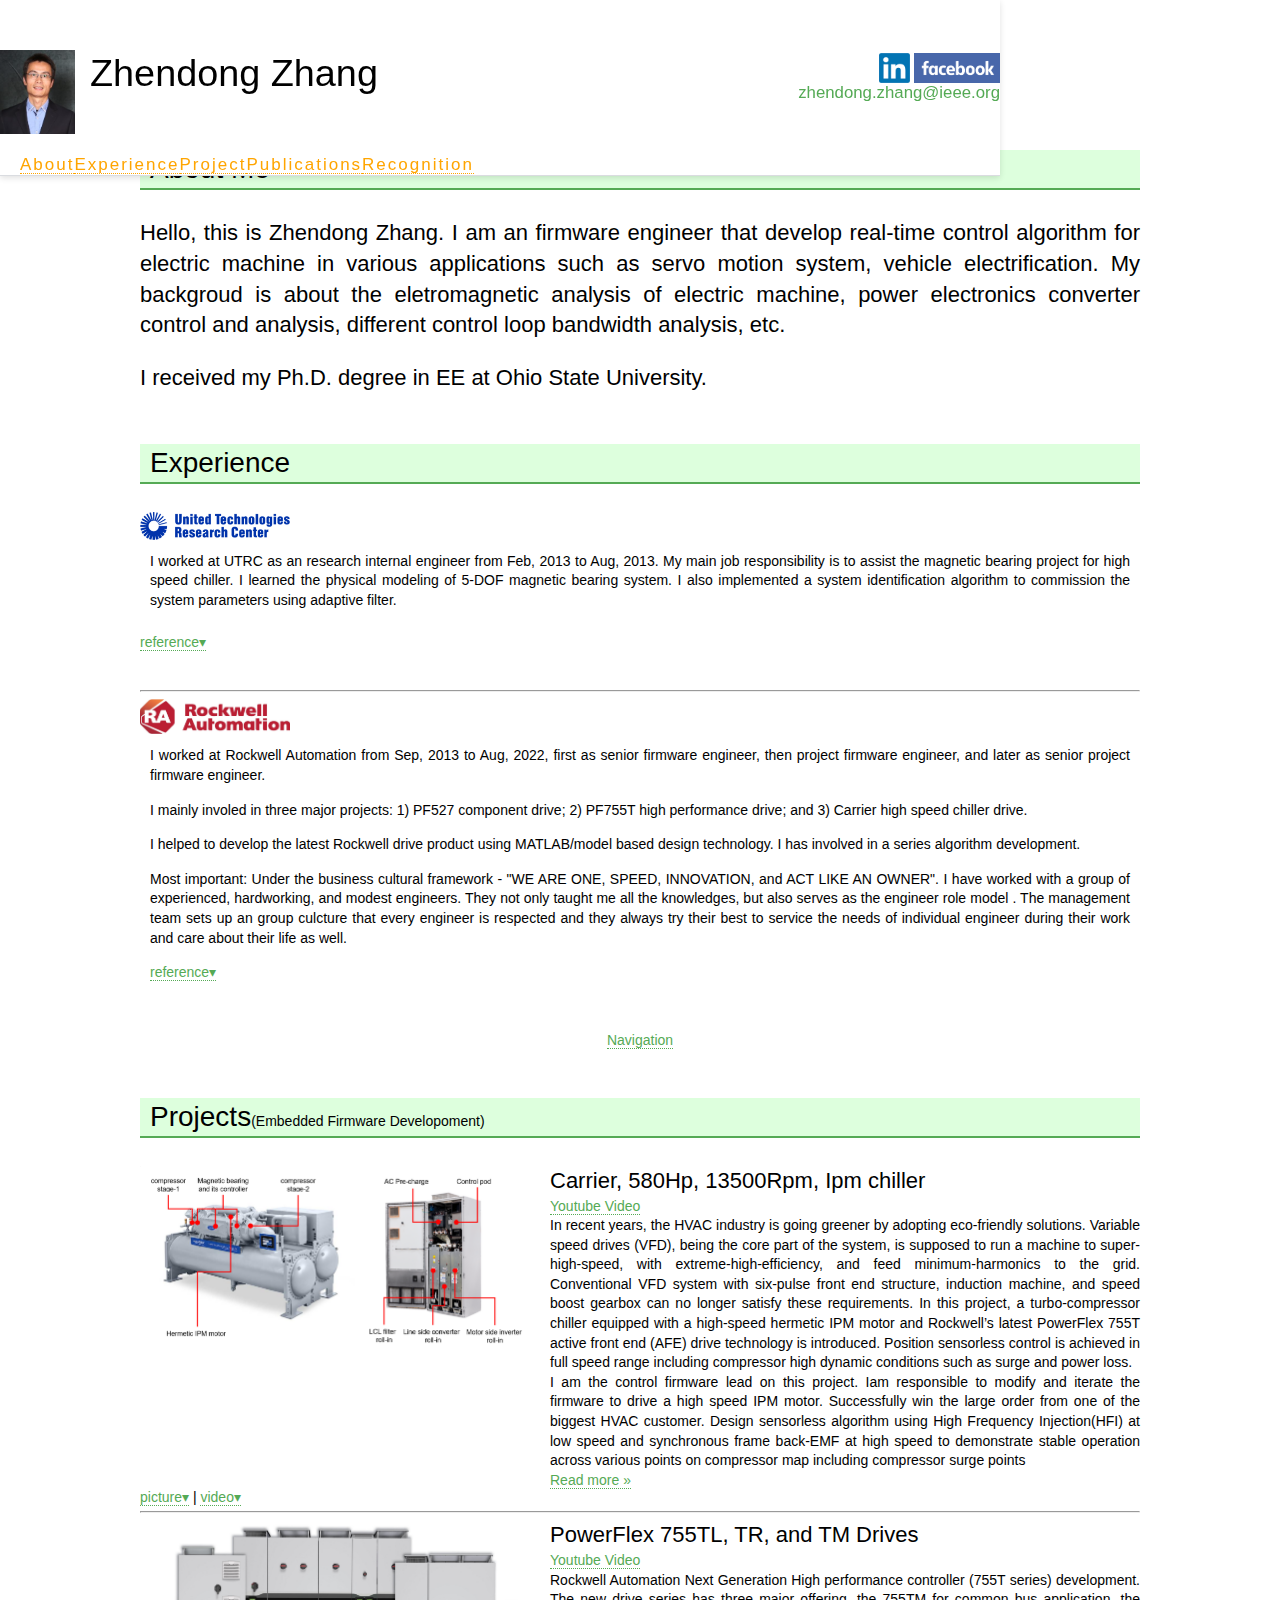
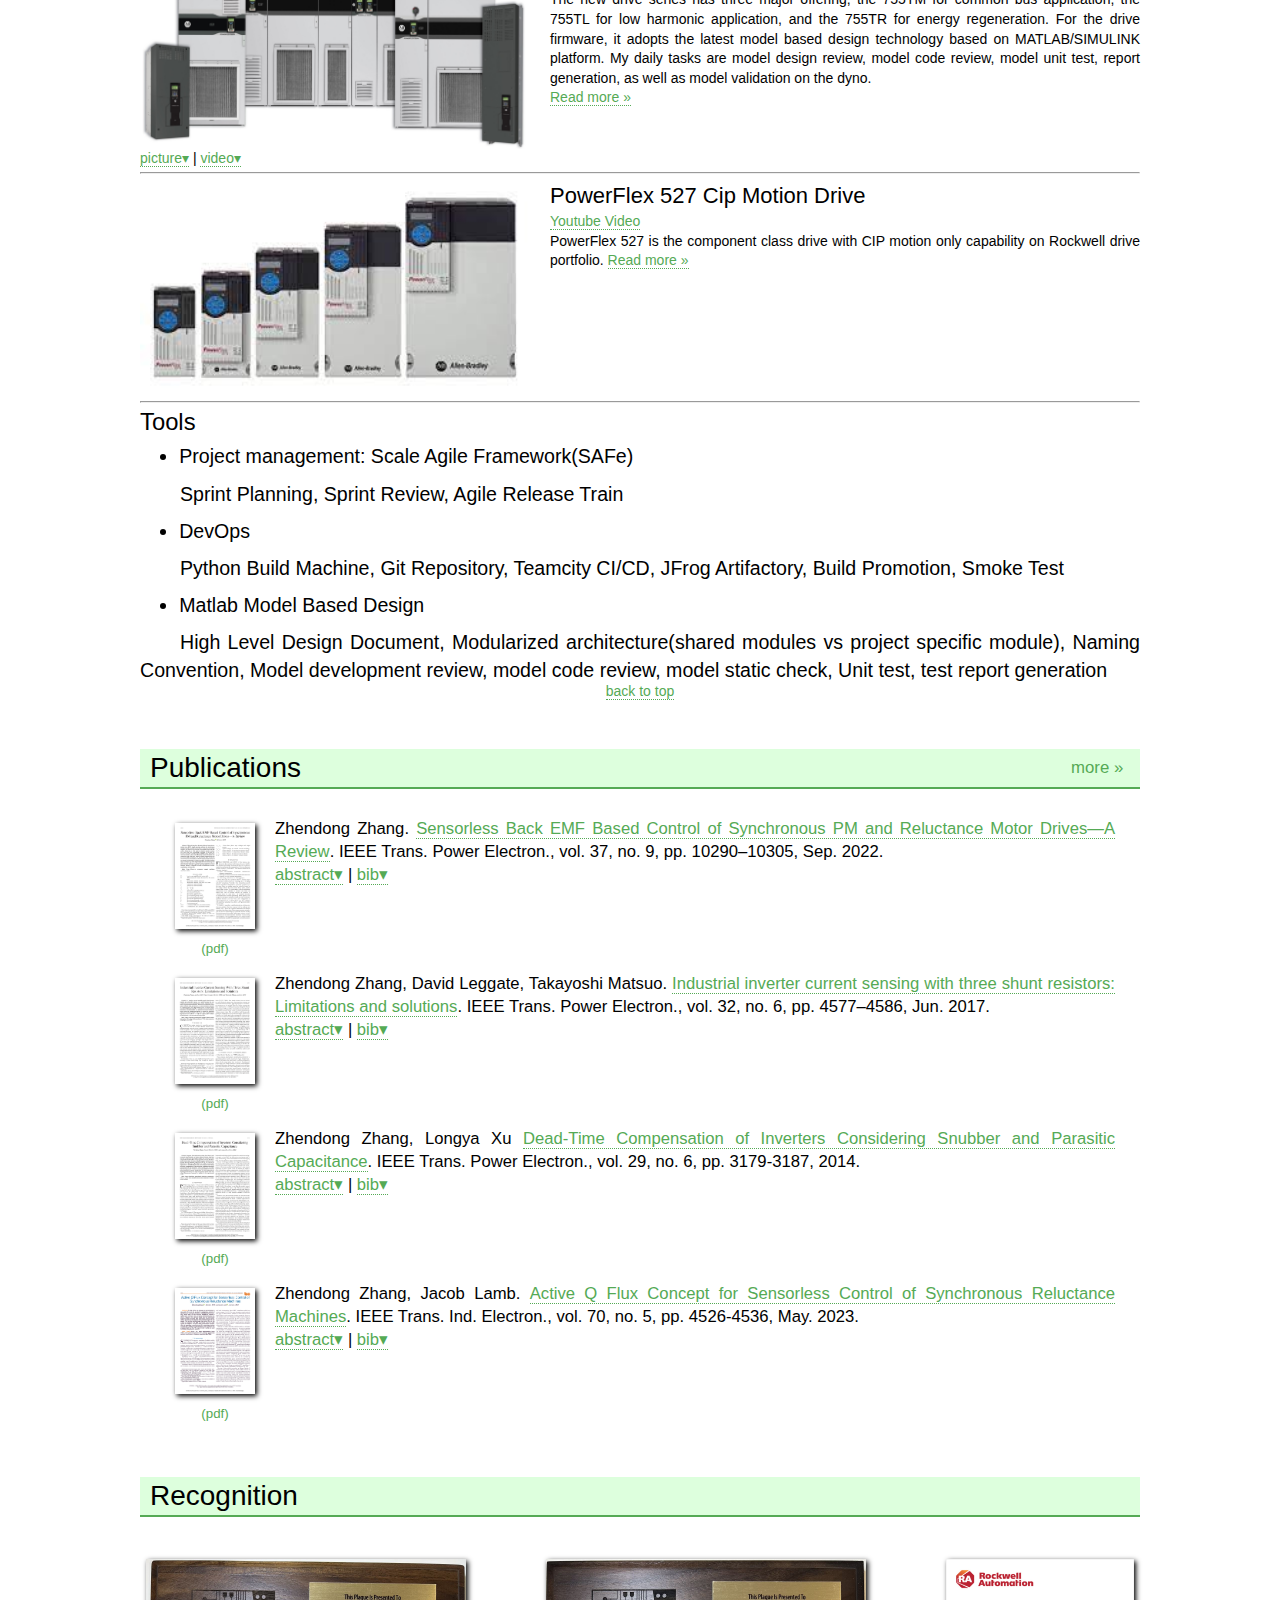
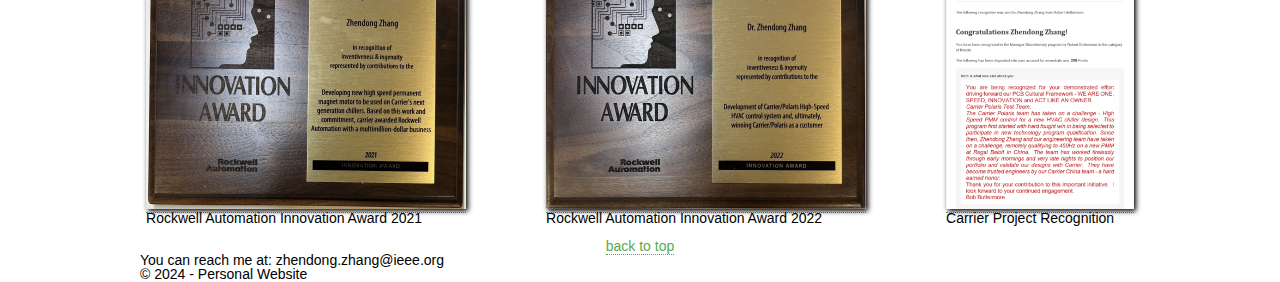
==== index.html @ 2fe442b5 "add google analytics and knowledge_plant" ====
<!DOCTYPE html>
<html lang="en">

<head>
    <meta charset="UTF-8">
    <meta name="viewport" content="width=device-width, initial-scale=1.0">
    <title>Zhendong - Personal Website</title>
    <link rel="stylesheet" type="text/css" media="screen" href="screen_v6.css">
    <link rel="shortcut icon" href="../favicon.ico">

    <script type="text/javascript" async="" src="https://ssl.google-analytics.com/ga.js"></script>
    <script type="text/javascript" src="../jquery.min.js"></script>
    <script type="text/javascript" src="../jquery.hotkeys.js"></script>
    <script type="text/javascript" src="../picScroll.js"></script>
</head>

<body class="W3C">

    <header>
        <div id="header-nav-placeholder">

        </div>
    </header>
        <!-- <div class="header-content">
            <h1>Zhendong</h1>
            <p>Welcome to my personal website</p>
            <p><a href="download.png"><img src="download.png" alt="Picture of Zhendong" width="193" height="138"></a></p>
        </div> -->
    <div id="container">
        <div id="bodyer">
            <div id="index">

                <script>
                    $(function(){
                      $("#header-nav-placeholder").load("headernav.html");
                    });
                </script>

                <main class="main-content">
                    <section id="about" class="section">
                        <h2>About Me</h2>
                        <p class="story">
                            Hello, this is Zhendong Zhang.  I am an firmware engineer that develop real-time control algorithm for electric machine in various applications such as servo motion system, vehicle electrification.
                            My backgroud is about the eletromagnetic analysis of electric machine, power electronics converter control and analysis, different control loop bandwidth analysis, etc.
                        </p>
                        
                        <p class="story">
                            I received my Ph.D. degree in EE at Ohio State University. 
                        </p>
                    </section>

                    <section id="experience" class="section">
                        <h2>Experience</h2>
                        <!-- <script>
                            $(document).ready(function () {
                                $("a.reference").click(function(){
                                    $(this).nextAll("div.reference").slideToggle("fast");
                                    return false;
                                });
                            });
                        </script> -->


                        <div class="experience-teaser">
                            <div class="logo">
                                <img src="materials/logo/logo_utrc.jpg">
                            </div>

                            <div class="clearboth"></div>

                            <div class="text">
                                <p> I worked at UTRC as an research internal engineer from Feb, 2013 to Aug, 2013. My main job responsibility is to assist the magnetic bearing project for high speed chiller.
                                    I learned the physical modeling of 5-DOF magnetic bearing system. I also implemented a system identification algorithm to commission the system parameters using adaptive filter. </p>

                            </div>


                            <a class="reference" href="#">reference▾</a>

                            <div class="reference" style="display: none;">
                                <ul>
                                    <li><a href="https://ieeexplore.ieee.org/author/37351971700">Vlado Blasko</a></li>
                                    <li><a href="https://ieeexplore.ieee.org/author/37294745600">Parag Kshirsagar</a></li>
                                    <li><a href="https://ieeexplore.ieee.org/author/37085776103">Dong Jiang</a></li>
                                </ul>
                            </div>

                        </div>

                        <hr>
                        
                        <div class="experience-teaser">
                            <div class="logo">
                                <img src="materials/logo/Rockwell_Automation_Logo.jpg">
                            </div>

                            <div class="clearboth"></div>

                            <div class="text">
                                <p> I worked at Rockwell Automation from Sep, 2013 to Aug, 2022, first as senior firmware engineer, then project firmware engineer, and later as senior project firmware engineer.</p>
                                <p> I mainly involed in three major projects: 1) PF527 component drive; 2) PF755T high performance drive; and 3) Carrier high speed chiller drive.</p>

                                <p> I helped to develop the latest Rockwell drive product using MATLAB/model based design technology. I has involved in a series algorithm development.</p>
                                <p> Most important: Under the business cultural framework - "WE ARE ONE, SPEED, INNOVATION, and ACT LIKE AN OWNER". I have worked with a group of experienced, hardworking, and modest engineers. They not only taught me all the knowledges, but also serves as the engineer role model .
                                    The management team sets up an group culcture that every engineer is respected and they always try their best to service the needs of individual engineer during their work and care about their life as well.
                                </p>

                                <a class="reference" href="#">reference▾</a>

                                <div class="reference" style="display: none;">
                                    <ul>
                                    <li><a href="https://ieeexplore.ieee.org/author/37351279000">Timothy Rowan</a></li>
                                    <li><a href="https://ieeexplore.ieee.org/author/37085563020">Takayoshi Matsuo</a></li>
                                    <li><a href="https://ieeexplore.ieee.org/author/37351277700">Brian Seibel</a></li>
                                    <li><a href="https://ieeexplore.ieee.org/author/37351277700">John Golownia</a></li>
                                    <li><a href="https://ieeexplore.ieee.org/author/37348384900">David Leggate</a></li>
                                    <li><a href="https://ieeexplore.ieee.org/author/37348384900">Robert de Lange</a></li>
                                    <li><a href="https://ieeexplore.ieee.org/author/37348384900">Robert Miklosovic</a></li>
                                    </ul>
                                </div>

                            </div>
                        </div>

                        <p class="center"><a href="#navbar">Navigation</a></p>
                    </section>

                    <section id="project" class="section">
                        <h2>Projects<span style="font-size:50%;">(Embedded Firmware Developoment)</span></h2>

                        <!-- <script type="text/javascript">
                            $(document).ready(function () {
                                $("a.picture").click(function(){
                                    // nextAll function in jQuery only find the next sibling(same level) element
                                    $(this).nextAll("div.picture").slideToggle("fast");
                                    return false;
                                });

                                $("a.video").click(function(){
                                    $(this).nextAll("div.video").slideToggle("fast");
                                    return false;
                                });
                            });
                        </script> -->

                        
                        <script type="text/javascript">
                            $(document).ready(function () {

                                $("a.picture").click(function(){
                                    // nextAll function in jQuery only find the next sibling(same level) element
                                    $(this).nextAll("div.video").slideUp("fast");
                                    $(this).nextAll("div.recognition").slideUp("fast");
                                    $(this).nextAll("div.picture").slideToggle("fast");
                                    return false;
                                });

                                $("a.video").click(function(){
                                    // nextAll function in jQuery only find the next sibling(same level) element
                                    $(this).nextAll("div.picture").slideUp("fast");
                                    $(this).nextAll("div.recognition").slideUp("fast");
                                    $(this).nextAll("div.video").slideToggle("fast");
                                    return false;
                                });

                                $("a.recognition").click(function(){
                                    // nextAll function in jQuery only find the next sibling(same level) element
                                    $(this).nextAll("div.picture").slideUp("fast");
                                    $(this).nextAll("div.video").slideUp("fast");
                                    $(this).nextAll("div.recognition").slideToggle("fast");
                                    return false;
                                });
                            });
                        </script>

                        <!-- Rockwell Carrier Polaris -->
                        <div class="project-teaser">
                            <div class="image">
                                <a href="https://www.carrier.com/commercial/en/us/19mv/">
                                    <img src="../project/high_speed_hvac/compressor.PNG" alt="High Speed Compressor">
                                </a>
                            </div>
                            
                            <div class="text">
                                <h3>Carrier, 580Hp, 13500Rpm, Ipm chiller</h3>
                                <!-- <h3 class="authors">Yixuan Li, Jason Yosinski, Jeff Clune, Hod Lipson, and John Hopcroft</h3> -->
                                <p class="header">
                                    <a href="https://www.youtube.com/watch?v=x-cNOPynU7Q">Youtube Video</a>
                                </p>
                        
                                <p>
                                    In recent years, the HVAC industry is going greener by adopting eco-friendly solutions. Variable speed drives (VFD), being the core part of the system, is supposed to run a machine to super-high-speed, with extreme-high-efficiency, and feed minimum-harmonics to the grid. Conventional VFD system with six-pulse front end structure, induction machine, and speed boost gearbox can no longer satisfy these requirements. In this project, a turbo-compressor chiller equipped with a high-speed hermetic IPM motor and Rockwell’s latest PowerFlex 755T active front end (AFE) drive technology is introduced.  Position sensorless control is achieved in full speed range including compressor high dynamic conditions such as surge and power loss.
                                </p>

                                <p>
                                    I am the control firmware lead on this project. Iam responsible to modify and iterate the firmware to drive a high speed IPM motor. Successfully win the large order from one of
                                    the biggest HVAC customer. Design sensorless algorithm using High Frequency Injection(HFI) at low speed and synchronous
                                    frame back-EMF at high speed to demonstrate stable operation across various points on compressor map including compressor
                                    surge points
                                </p>
                                
                                    <a href="/convergent">Read more »</a>
                                </p>
                            </div>
                            <div class="clearboth"></div>


                            <a class="picture" href="#">picture▾</a> |
                            <a class="video" href="#">video▾</a>

                            <div class="picture" style="display: none;">

                                <figure>
                                    <img height="150" src="../project/high_speed_hvac/RA_mequon_manufacture.jpg" alt="Inverter in Rockwell Factory">
                                    <figcaption>drive testing in RA factory</figcaption>
                                </figure>

                                <figure>
                                    <img height="150" src="../project/high_speed_hvac/carrier_with_ra_drive1.jpg" alt="Demo Inverter at Carrier Facility">
                                    <figcaption>chiller bring up with RA drive at Carrier</figcaption>
                                </figure>

                                <figure>
                                    <img height="150" src="../project/high_speed_hvac/carrier_with_ra_drive2.jpg" alt="Demo Inverter at Carrier Facility">
                                    <figcaption>chiller bring up with RA drive at Carrier</figcaption>
                                </figure>
                            </div>

                            <div class="video" style="display: none;">

                                <figure>
                                    <video class="videoclip" height="150" src="../project/high_speed_hvac/inverter_by_chiller.mp4" type="video/mp4"></video>
                                    <figcaption>RA universal drive testing </figcaption>
                                </figure>
                                <figure>
                                    <video class="videoclip" height="150" src="../project/high_speed_hvac/inverter_on_chiller.mp4" type="video/mp4"></video>
                                    <figcaption>Polaris layout drive testing</figcaption>
                                </figure>
                            </div>

                            <!-- <div class="video" style="display: none;">
                                <video class="videoclip" height="150" controls>
                                    <source src="../project/high_speed_hvac/inverter_by_chiller.mp4" type="video/mp4">
                                    Your browser does not support the video tag.
                                    <figcaption>drive testing in RA factory</figcaption>
                                </video>
                                <video class="videoclip" height="150" controls>
                                    <source src="../project/high_speed_hvac/inverter_on_chiller.mp4" type="video/mp4">
                                    Your browser does not support the video tag.
                                </video>
                            </div> -->

                            
                            <div class="clearboth"></div>
                        </div>
                        
                        <hr>

                        <!-- Rockwell PowerFlex 755T -->
                        <div class="project-teaser">
                            <div class="image">
                                <a href="https://www.rockwellautomation.com/en-us/products/hardware/allen-bradley/drives/low-voltage-ac-drives/architecture-drives/20g-powerflex-755t.html">
                                    <img src="../project/powerflex_755T/755T_photo.jpg" alt="PowerFlex 755T">
                                </a>
                            </div>
                            
                            <div class="text">
                                <h3>PowerFlex 755TL, TR, and TM Drives</h3>
                                <!-- <h3 class="authors">Yixuan Li, Jason Yosinski, Jeff Clune, Hod Lipson, and John Hopcroft</h3> -->
                                <p class="header">
                                    <a href="https://www.youtube.com/watch?v=jz4sO0rEYaM">Youtube Video</a>
                                </p>
                        
                                <p>
                                    Rockwell Automation Next Generation High performance controller (755T series) development. The new drive series has three major offering, the 755TM for
                                    common bus application, the 755TL for low harmonic application, and the 755TR for energy regeneration. For the drive firmware, it adopts the latest
                                    model based design technology based on MATLAB/SIMULINK platform.  My daily tasks are model design review, model code review, model unit test, report generation,
                                    as well as model validation on the dyno.
                                    <!-- <br>
                                    <ol>
                                        <li> ◦ Servo Motion Control: learn and implement various servo control modules such as point to point path planning, s-curve,
                                            position loop, velocity loop, droop control, load observer, filters & digitization, phase delay analysis, resonance analysis &
                                            mitigation, input shaping, looping shaping, two mass system compliance and backlash modeling, performance benchmark by
                                            frequency analysis, and bumpless transition between different control modes, liquid sloshing & inverted pendulum problems
                                        </li>
                                        <li>◦ Electromagnetic Control: induction machine modeling and control, PM machine modeling and control, synchronous
                                            reluctance machine modeling and control, machine parameter autotune, current loop gains setting, PWM modulator, encoder
                                            loss detection, power loss & ride through, long cable reflected wave mitigation, velocity ramp profile generation, cubic spline
                                            based PM rotor initial angle detection, sensorless control with back-EMF and high frequency injection.
                                        </li>
                                        <li>◦ Software Development Standardization Process: adopting V-shape development process, which includes function requirement,
                                            design review, code review, unit test, integration test, report generation, naming convention, static code analysis
                                            tools(MISRA-C, MAAB, dead logic, divide by zero check, PC-Lint, Doxygen). Repository management
                                        </li>
                                    </ol> -->
                                    <br>
                                    <a href="/convergent">Read more »</a>
                                </p>
                            </div>
                            <div class="clearboth"></div>
                            <a class="picture" href="#">picture▾</a> |
                            <a class="video" href="#">video▾</a>

                            <div class="picture" style="display: none;">

                                <figure>
                                    <img height="150" src="../project/powerflex_755T/back-to-back AFE drive.jpg" alt="Rockwell Inverter">
                                    <figcaption>drive testing in RA factory</figcaption>
                                </figure>

                                <figure>
                                    <img height="150" src="../project/powerflex_755T/testing_dyno.jpg" alt="Rockwell Dyno Testbed">
                                    <figcaption>back-to-back testing dyno</figcaption>
                                </figure>

                                <figure>
                                    <img height="150" src="../project/powerflex_755T/drive_scope.JPG" alt="Test with Scope">
                                    <figcaption>drive test with scope</figcaption>
                                </figure>

                                <figure>
                                    <img height="150" src="../project/powerflex_755T/portable_dyno.JPG" alt="Test with Dyno">
                                    <figcaption>drive test back-to-back dyno</figcaption>
                                </figure>
                            </div>
                            
                            <div class="clearboth"></div>
                        </div>

                        <hr>

                        <!-- Rockwell PowerFlex 527 -->
                        <div class="project-teaser">
                            <div class="image">
                                <a href="https://www.rockwellautomation.com/en-us/products/hardware/allen-bradley/drives/low-voltage-ac-drives/compact-drives/25c-powerflex-527.html">
                                    <img src="../project/powerflex_527/pf527_photo.jpg" alt="PowerFlex 527">
                                </a>
                            </div>
                            
                            <div class="text">
                                <h3>PowerFlex 527 Cip Motion Drive</h3>
                                <!-- <h3 class="authors">Yixuan Li, Jason Yosinski, Jeff Clune, Hod Lipson, and John Hopcroft</h3> -->
                                <p class="header">
                                    <a href="https://www.youtube.com/watch?v=6-rVf8x9MmY">Youtube Video</a>
                                </p>
                        
                                <p>
                                    PowerFlex 527 is the component class drive with CIP motion only capability on Rockwell drive portfolio. 
                                    <a href="/convergent">Read more »</a>
                                </p>
                            </div>

                            <div class="subimage" style="display: none;">
                                <img height="150" src="../project/powerflex_755T/hpc_outside.jpg" alt="Inverter in Rockwell Factory">
                                <img height="150" src="../project/powerflex_755T/hpc_control_frame.jpg" alt="Demo Inverter at Carrier Facility">

                                <!-- <video class="video" height="150" controls>
                                    <source src="../project/powerflex_755T/inverter_by_chiller.mp4" type="video/mp4">
                                    Your browser does not support the video tag.
                                </video>
                                <video class="video" height="150" controls>
                                    <source src="../project/powerflex_755T/inverter_on_chiller.mp4" type="video/mp4">
                                    Your browser does not support the video tag.
                                </video> -->
                            </div>
                            
                            <div class="clearboth"></div>
                        </div>
                        
                        <hr>
                        
                        <h3>Tools</h3>
                        <ul>
                            <li>Project management: Scale Agile Framework(SAFe)</li>
                            <p style="text-indent:40px">Sprint Planning, Sprint Review, Agile Release Train</p>
                            <li>DevOps</li>
                            <p style="text-indent:40px">Python Build Machine, Git Repository, Teamcity CI/CD, JFrog Artifactory, Build Promotion, Smoke Test</p>
                            <li>Matlab Model Based Design</li>
                            <p style="text-indent:40px">High Level Design Document, Modularized architecture(shared modules vs project specific module), Naming Convention, Model development review, model code review, model static check, Unit test, test report generation</p>
                        </ul>

                        <p class="center"><a href="#navbar">back to top </a></p>
                    </section>

                    <section id="publications" class="section">
                        <h2>
                            Publications
                            <span class="h2link"><a href="/papers">more »</a></span>
                        </h2>

                        <!-- <script type="text/javascript">
                            $(document).ready(function () {
                                $("a.abstract").click(function(){
                                    // nextAll function in jQuery only find the next sibling(same level) element
                                    $(this).nextAll("div.abstract").slideToggle("fast");
                                    return false;
                                });
                                $("a.bib").click(function(){
                                    $(this).nextAll("div.bib").slideToggle("fast");
                                    return false;
                                });

                                $("a.reference").click(function(){
                                    $(this).nextAll("div.reference").slideToggle("fast");
                                    return false;
                                });
                            });
                        </script> -->

                        <ol class="publist">
                            <!-- paper 1 -->
                            <li>
                                <a href="paper\Sensorless_Back_EMF_Based_Control_of_Synchronous_PM_and_Reluctance_Motor_DrivesA_Review.pdf" class="imglink"><img src="../paper//Sensorless_Back_EMF_Based_Control_of_Synchronous_PM_and_Reluctance_Motor_DrivesA_Review_Page_01.png" alt="first page of paper">
                                    <br>
                                    (pdf)
                                </a>
                                
                                <div class="nonthumb">
                                    Zhendong Zhang.
                                    <span class="title"><a href="paper\Sensorless_Back_EMF_Based_Control_of_Synchronous_PM_and_Reluctance_Motor_DrivesA_Review.pdf">Sensorless Back EMF Based Control of Synchronous PM and Reluctance Motor Drives—A Review</a></span>.
                                    IEEE Trans. Power Electron., vol. 37, no. 9, pp. 10290–10305, Sep. 2022.
                                    <br>

                                    <a class="abstract" href="#">abstract▾</a> |
                                    <a class="bib" href="#">bib▾</a>
                                    
                                    <div class="abstract" style="display: none;">
                                        <p>This paper reviews the state-of-the-art back-EMF based sensorless schemes for synchronous machines. Field oriented control (FOC) of a synchronous machine requires real time rotor position for decoupled torque and flux control. Extraction of rotor position without sensor or sensorless control has been an enabling technology for the past few decades. Sensorless control using back-EMF voltage induced by rotor movement is the most widely used method. However, the connections and differences between different methods has not been thoroughly investigated and documented. This paper first reviews basic sensorless methods. The two implementation forms of observer are examined to facilitate analysis. A detailed analysis puts in evidence the connections behind different methods in both stationary and synchronous reference frames. A summary is drawn that is meant to offer few key points regarding different sensorless methods. Finally, a conclusion is given to summarize the major contributions of this paper.</p>
                                    </div>
                                    
                                    <div class="bib" style="display: none;">
                                        <pre>@inproceedings{Zhendong Zhang_2022_PELS
                                            title={Sensorless Back EMF Based Control of Synchronous PM and Reluctance Motor Drives—A Review},
                                            author={Zhendong Zhang},
                                            booktitle={IEEE Trans. Power Electron., vol. 37, no. 9},
                                            editor = {Z. Ghahramani and M. Welling and C. Cortes and N.D. Lawrence and K.Q. Weinberger},
                                            publisher = {IEEE.},
                                            pages = {10290--10305},
                                            year={2022}
                                            }
                                        </pre>
                                    </div>

                                    <div class="clearboth"></div>
                                </div>
                            </li>

                            <!-- paper 2 -->
                            <li>
                                <a href="paper\Industrial_Inverter_Current_Sensing_with_Three_Shunt_Resistors_Limitations_and_Solutions.pdf" class="imglink"><img src="paper\Industrial_Inverter_Current_Sensing_with_Three_Shunt_Resistors_Limitations_and_Solutions_Page_01.png" alt="first page of paper">
                                    <br>
                                    (pdf)
                                </a>
                                
                                <div class="nonthumb">
                                    Zhendong Zhang, David Leggate, Takayoshi Matsuo.
                                    <span class="title"><a href="paper\Industrial_Inverter_Current_Sensing_with_Three_Shunt_Resistors_Limitations_and_Solutions.pdf">Industrial inverter current sensing with three shunt resistors: Limitations and solutions</a></span>.
                                    IEEE Trans. Power Electron., vol. 32, no. 6, pp. 4577–4586, Jun. 2017.
                                    <br>

                                    <a class="abstract" href="#">abstract▾</a> |
                                    <a class="bib" href="#">bib▾</a>
                                    
                                    <div class="abstract" style="display: none;">
                                        <p>This paper reviews the state-of-the-art back-EMF based sensorless schemes for synchronous machines. Field oriented control (FOC) of a synchronous machine requires real time rotor position for decoupled torque and flux control. Extraction of rotor position without sensor or sensorless control has been an enabling technology for the past few decades. Sensorless control using back-EMF voltage induced by rotor movement is the most widely used method. However, the connections and differences between different methods has not been thoroughly investigated and documented. This paper first reviews basic sensorless methods. The two implementation forms of observer are examined to facilitate analysis. A detailed analysis puts in evidence the connections behind different methods in both stationary and synchronous reference frames. A summary is drawn that is meant to offer few key points regarding different sensorless methods. Finally, a conclusion is given to summarize the major contributions of this paper.</p>
                                    </div>
                                    
                                    <div class="bib" style="display: none;">
                                        <pre>@inproceedings{Zhendong Zhang_2022_PELS
                                            title={Industrial inverter current sensing with three shunt resistors: Limitations and solutions},
                                            author={Zhendong Zhang, Dave Leggate, Takayoshi Matsuo},
                                            booktitle={IEEE Trans. Power Electron., vol. 37, no. 9},
                                            editor = {Z. Ghahramani and M. Welling and C. Cortes and N.D. Lawrence and K.Q. Weinberger},
                                            publisher = {IEEE.},
                                            pages = {10290--10305},
                                            year={2022}
                                            }
                                        </pre>
                                    </div>

                                    <div class="clearboth"></div>
                                </div>
                            </li>

                            <!-- paper 3 -->
                            <li>
                                <a href="paper\Dead-Time_Compensation_of_Inverters_Considering_Snubber_and_Parasitic_Capacitance.pdf" class="imglink"><img src="paper\Dead-Time_Compensation_of_Inverters_Considering_Snubber_and_Parasitic_Capacitance_Page_01.png" alt="first page of paper">
                                    <br>
                                    (pdf)
                                </a>
                                
                                <div class="nonthumb">
                                    Zhendong Zhang, Longya Xu
                                    <span class="title"><a href="paper\Dead-Time_Compensation_of_Inverters_Considering_Snubber_and_Parasitic_Capacitance.pdf">Dead-Time Compensation of Inverters Considering Snubber and Parasitic Capacitance</a></span>.
                                    IEEE Trans. Power Electron., vol. 29, no. 6, pp. 3179-3187, 2014.
                                    <br>

                                    <a class="abstract" href="#">abstract▾</a> |
                                    <a class="bib" href="#">bib▾</a>
                                    
                                    <div class="abstract" style="display: none;">
                                        <p>In power electronics drive systems, dead time is used
                                            to prevent shoot-through over power devices. However, dead time
                                            can lead to distortion of ac output voltages and currents. Various
                                            compensationmethods have been proposed to overcome this drawback.
                                            However, most strategies assume the power switches as ideal
                                            switches and the transition from ON to OFF or vice versa is infinitely
                                            fast. In this paper, effects of inverter snubber and parasitic
                                            capacitance to the switching instants are investigated when doing
                                            dead-time compensation. A new dead-time compensation method
                                            is presented with the capacitance being considered. It is verified
                                            that the compensation becomesmore accurate and effective for the
                                            specific application after the modification. It is also shown that the
                                            proposed compensation can make the inverter system stable and
                                            robust. This proposed approach is validated by the experimental
                                            results.</p>
                                    </div>
                                    
                                    <div class="bib" style="display: none;">
                                        <pre>@inproceedings{Zhendong Zhang_2022_PELS
                                            title={Industrial inverter current sensing with three shunt resistors: Limitations and solutions},
                                            author={Zhendong Zhang, Dave Leggate, Takayoshi Matsuo},
                                            booktitle={IEEE Trans. Power Electron., vol. 37, no. 9},
                                            editor = {Z. Ghahramani and M. Welling and C. Cortes and N.D. Lawrence and K.Q. Weinberger},
                                            publisher = {IEEE.},
                                            pages = {10290--10305},
                                            year={2022}
                                            }
                                        </pre>
                                    </div>

                                    <div class="clearboth"></div>
                                </div>
                            </li>

                            <!-- paper 4 -->
                            <li>
                                <a href="paper\Active_Q_Flux_Concept_for_Sensorless_Control_of_Synchronous_Reluctance_Machines.pdf" class="imglink"><img src="paper\Active_Q_Flux_Concept_for_Sensorless_Control_of_Synchronous_Reluctance_Machines_Page_01.png" alt="first page of paper">
                                    <br>
                                    (pdf)
                                </a>
                                
                                <div class="nonthumb">
                                    Zhendong Zhang, Jacob Lamb.
                                    <span class="title"><a href="paper\Dead-Time_Compensation_of_Inverters_Considering_Snubber_and_Parasitic_Capacitance.pdf">Active Q Flux Concept for Sensorless Control of Synchronous Reluctance Machines</a></span>.
                                    IEEE Trans. Ind. Electron., vol. 70, no. 5, pp. 4526-4536, May. 2023.
                                    <br>

                                    <a class="abstract" href="#">abstract▾</a> |
                                    <a class="bib" href="#">bib▾</a>
                                    
                                    <div class="abstract" style="display: none;">
                                        <p>In this article, we propose a new scheme to
                                            use active flux on the q-axis for sensorless control of
                                            synchronous reluctance machines (SynRMs). Conventionally,
                                            “active flux” on the d-axis is adopted to convert a
                                            salient-pole machine into a fictitious nonsalient-pole machine.
                                            However, the injected d-axis flux can deteriorate
                                            high-frequency injection (HFI) sensorless control performance
                                            or even run the system into unstable region at low
                                            speed. This article demonstrates that active flux on the
                                            q-axis can support back EMF sensorless control at high
                                            speed and improve low-speed HFI performance substantially.
                                            A seamless transition from HFI sensorless method
                                            to back EMF voltage method is attained after adopting the
                                            proposed active q flux. The experimental results are used
                                            to validate the proposed method.</p>
                                    </div>
                                    
                                    <div class="bib" style="display: none;">
                                        <pre>@inproceedings{Zhendong Zhang_2022_PELS
                                            title={Industrial inverter current sensing with three shunt resistors: Limitations and solutions},
                                            author={Zhendong Zhang, Dave Leggate, Takayoshi Matsuo},
                                            booktitle={IEEE Trans. Power Electron., vol. 37, no. 9},
                                            editor = {Z. Ghahramani and M. Welling and C. Cortes and N.D. Lawrence and K.Q. Weinberger},
                                            publisher = {IEEE.},
                                            pages = {10290--10305},
                                            year={2022}
                                            }
                                        </pre>
                                    </div>

                                    <div class="clearboth"></div>
                                </div>
                            </li>
                        </ol>

                    </section>

                    <section id="Recognition" class="section">
                        <h2>Recognition</h2>

                        <div class="picture" style="display: block; display: flex; justify-content: center;">

                            <figure>
                                <a href="../materials/recognition/Innovation_Award_2021.jpg"><img height="250" src="../materials/recognition/Innovation_Award_2021.jpg" alt="Inverter in Rockwell Factory"></a>
                                <figcaption">Rockwell Automation Innovation Award 2021</figcaption>
                            </figure>

                            <figure>
                                <a href="../materials/recognition/Innovation_Award_2022.jpg"><img height="250" src="../materials/recognition/Innovation_Award_2022.jpg" alt="Demo Inverter at Carrier Facility"></a>
                                <figcaption>Rockwell Automation Innovation Award 2022</figcaption>
                            </figure>

                            <figure>
                                <a href="../materials/recognition/recognition_carrier.png"><img height="250" src="../materials/recognition/recognition_carrier.png" alt="Demo Inverter at Carrier Facility"></a>
                                <figcaption>Carrier Project Recognition</figcaption>
                            </figure>
                        </div>

                        <p class="center"><a href="#navbar">back to top</a></p>
                        
                    </section>
                </main>

                <footer class="footer">
                    <p>You can reach me at: zhendong.zhang@ieee.org</p>
                    <p>&copy; 2024 - Personal Website</p>
                </footer>

            </div>
        </div>
    </div>

    <script type="text/javascript">
        var _gaq = _gaq || [];
        _gaq.push(['_setAccount', 'UA-7441399-1']);
        _gaq.push(['_trackPageview']);
        (function() {
          var ga = document.createElement('script'); ga.type = 'text/javascript'; ga.async = true;
          ga.src = ('https:' == document.location.protocol ? 'https://ssl' : 'http://www') + '.google-analytics.com/ga.js';
          var s = document.getElementsByTagName('script')[0]; s.parentNode.insertBefore(ga, s);
        })();    
    </script>

    <script src="script.js">
    </script>
</body>

</html>
---- screen_v6.css ----
/*******************
* First, a reset
********************/

html, body, div, span, applet, object, iframe,
h1, h2, h3, h4, h5, h6, p, blockquote, pre,
a, abbr, acronym, address, big, cite, code,
del, dfn, em, font, img, ins, kbd, q, s, samp,
small, strike, strong, sub, sup, tt, var,
dl, dt, dd, ol, ul, li,
fieldset, form, label, legend,
table, caption, tbody, tfoot, thead, tr, th, td {
    margin: 0;
    padding: 0;
    border: 0;
    outline: 0;
    font-weight: inherit;
    font-style: inherit;
    font-size: 100%;
    font-family: inherit;
    vertical-align: baseline;
}
/* remember to define focus styles!
:focus {
    outline: 0;
}*/
body {
    line-height: 1;
    color: black;
    background: white;
}
ol, ul {
    list-style: none;
	text-align: justify;
}

p {
	text-align: justify;
}
/* tables still need 'cellspacing="0"' in the markup */
table {
	display: table;
    border-collapse: collapse;
    border-spacing: 2px;
	border-color: gray;
	width: 700px;

	background-color: rgb(179, 246, 179);

	margin-left: auto;
	margin-right: auto;
}

table, th, td {
	border: 1px solid black;
}

th, td {
	padding: 10px;
    text-align: left;
    font-weight: normal;
}

th {
	font-weight: bold;
}

/* tr:first-child, td:first-child {
	font-weight: bold;
} */

caption {
    text-align: center;
    /* font-weight: normal; */
}
blockquote:before, blockquote:after,
q:before, q:after {
    content: "";
}
blockquote, q {
    quotes: "" "";
}



/*******************
* Global
********************/
html {
	height: 100%;
}
body {
	height: 100%;
	font-family:"Helvetica Neue",Helvetica,Arial,sans-serif;
	font-size:14px;
}


a {
    color: #5a5;
    text-decoration: none;
    border-bottom: 1px dotted;
}
a:hover {
    border-bottom: 1px solid;
}

h1 {
	font-size: 270%;
}

h2 {
    font-size: 200%;
}

h3 {
    font-size: 170%;
}

h4 {
    font-size: 150%;
}

#container {
	position: relative;
}

#debug {
	font-size: 75%;
	text-align: center;
	padding: 5px;
	margin: 5px;
	background: #fcc;
	border: 1px solid #966;
	position: fixed;
	bottom: 0;
	left: 0;
}
#debug a {
	color: inherit;
	text-decoration: underline;
	border: none;
}

a.email .b, a.email .d, a.email .e, a.email .f, a.email .g, a.email .j {
	display: none;
}

.hidden {
	display: none;
}
.left {
	float: left;
}
.right {
	float: right;
}
.center {
	text-align: center !important;
}
.clearboth {
	clear: both;
}

em {
   font-style: italic;
}
pre {
	font-family: monospace;
}
.gray {
	color: #999;
}


nav {
	clear: both;
	/* display: block; */

	background-position: center;
	padding: 2%;
	/* overflow: hidden; */
	/* position: absolute; */
	/* left: 0; */
	/* top: 50%;  */
	/* transform: translateY(-50%); */
}

nav a {
	display: block;
	color: orange;
	text-align: center;
	text-decoration: none;
	font-size: 17px;
	font-family: helvetica;
	letter-spacing: 2px;
}

nav a:hover {
	background-color: #ddd;
	color: black;
}



/*******************
* Header, messages, bodyer
********************/

/* #header {
    background: #555;
    color: white;
    padding: 4px 8px 6px;
}

#header a {
    color: inherit;
    border-bottom: none;
} */



#messages {
	width: 100%;
	position: absolute;
}

#messages li {
	padding: 5px 8px;
}

#messages li.success {
	background: #cfc;
	border-bottom: 1px dotted #5a5;
}

#bodyer #content p,
p.story {
	font-size: 22px;
	margin: 1em 0;
	line-height: 1.4;
	font-weight: 300;
}
p.story {
	text-align: justify;	
}
#bodyer ol,
#bodyer ul {
	font-size: 140%;
	line-height: 1.4;
}
#bodyer ul {
    list-style: disc;
}
#bodyer ul li {
	margin: .5em 0 .5em 2em;
	font-weight: 300;	
}



/*******************
* header and navbar
********************/

header {
    margin: 0 auto;
    padding: 50px 0 0 0;
    width: 1000px;

	position: fixed;
	top: 0;
	/* display: table; */
	/* width: 100%; */
	/* height: 64px; */
	/* padding: 10px; */
	box-sizing: border-box;
	box-shadow: 0 2px 6px 0 rgba(0,0,0,.12), inset 0 -1px 0 0 #dadce0;
	z-index: 1;
	background-color: white;
}



/* #header-nav-placeholder {
	position: fixed;
	top: 0;
	display: table;
	width: 100%;
	height: 64px;
	padding: 10px;
	box-sizing: border-box;
	box-shadow: 0 2px 6px 0 rgba(0,0,0,.12), inset 0 -1px 0 0 #dadce0;
	z-index: 1;
	background-color: white;
} */


.nameblock p {
	font-size: 120%;
	margin-bottom: 2px;
	line-height: 1;
}
.nameblock .right {
	margin-top: 3px;
	text-align: right;
}
.nameblock .right a {
	border: none;
}
.nameblock h1 {
	margin-top: 5px;
	margin-bottom: 5px;
}
.nameblock div.pic {
	width: 75px;
	float: left;
	margin-right: 15px;
}
.nameblock div.pic a {
	border: none;
}
.nameblock div.pic img {
	width: 100%;
}

.navbar {
	background-repeat: no-repeat;
	justify-content: center;
	align-items: center;
	text-align: center;
	/* position: fixed; */
}

.navbar ul {
	list-style-type: none;
	margin: 0;
	padding: 0;
}

.navbar li {
	float: left;
}

.navbar a {
	text-align: center;
}
  
/* #index .navbar  a {
	display: block;
	padding: 8px;
	background-color: #dddddd;
} */


/*******************
* Index
********************/
#index {
    margin: 150px auto;
    padding: 0px 0;
    width: 1000px;
}

#index #content {
	clear: both;
	padding: 25px 0;
}

#index h2 {
	background-color: #dfd;
	border-bottom: 2px solid #5a5;
	padding: 5px 10px;
	margin: 1.8em 0 1em;
	font-weight: 400;
}

#index h2 span.h2link a {
	font-size: 60%;
	float: right;
	padding: .4em;
	border: none;
}

#index h2 span.h2link a:hover {
	background-color: #5a5;
	color: #dfd;
}

a:hover {
	background-color: #5a5;
	color: #dfd;
}



/****** Header ******/

span.emhover {
	border-bottom: 1px dotted;
}
span.emhover2 {
	display: none;
}
span.emhover:hover span.emhover2 {
	display: block;
	position: relative;
	top: -2em;
	padding: 2em 0 0;
}
span.emhover:hover span.emhover3 {
	display: block;
	padding: 1em;
	margin: 1em 1em .5em;
	box-shadow: 2px 2px 5px 0px #000;
	background-color: #dfd;
}


/****** Experience ******/
div.experience-teaser {
	clear: both;
	padding-bottom: .75em;
	margin-bottom: 30px;
}

div.experience-teaser div.logo {
	float: left;
	width: 15%;
}

div.experience-teaser div.logo img {
	width: 100%;
}

/* div.experience-teaser h3 {
	float: right;
	width: 59%;
} */

div.experience-teaser div.text {
	margin: 10px 10px;
	line-height: 1.4;
}

div.experience-teaser p {
	padding-bottom: 15px;
}


/****** Projects ******/

/* div.project-teaser div.text span.h2link a {
	font-size: 60%;
	float: right;
	padding: .4em;
	border: none;
} */


div.project-teaser div.image {
	float: left;
	width: 39%;
}
div.project-teaser div.image a {
	border: none;
}
div.project-teaser div.image img {
	width: 100%;
}
div.project-teaser div.text {
	float: right;
	width: 59%;
	line-height: 1.4;
}
div.project-teaser div.text h3 {
	font-size: 22px;
	font-weight: 400;
}
div.project-teaser div.text h3.authors {
	font-size: 15px;
    font-weight: 400;
	color: #ccc;
	line-height: 1.4;
        /*margin-top: 5px;*/
}
div.project-teaser div.text h3.authors:hover {
	color: #888;
}

div.project-teaser div.picture, div.video {
	clear: both;
	/* float: left; */
	display: flex;

	justify-content: center;
	/* vertical-align: center; */

	margin: 5px 0;
	/* width: 5px; */
}

div.picture img{


	/* justify-content: center;
	align-items: center; */

	box-shadow: 2px 2px 5px 0px #000;


	transition: transform .2s;
	/* width: 550px; */

}

div.project-teaser div.picture img:hover{
	transform:scale(2.5);
}


/* div.project-teaser div.picture figure {
	display: table-cell;
	width: 20%
}

div.project-teaser div.picture img, figcaption {

	margin: 5px 10px;

	display: table-row;
	vertical-align: bottom;
}

div.project-teaser div.picture figcaption {
	padding-left: 4px;
	text-align: center;
	display: table-row;
	vertical-align: bottom;
} */

/* div.project-teaser div.video {
	clear: both;
	/* float: left; */
	/* display: flex; */

	/* justify-content: center; */
	/* vertical-align: center; */

	/* margin: 5px 0; */
	/* width: 5px; */
/* }  */

div.project-teaser div.video video{
	/* margin-left: 10px;
	margin-right: 10px; */

	box-shadow: 2px 2px 5px 0px #000;
	
	transition: transform .2s;
}

div.project-teaser div.video video:hover{
	transform:scale(2.5);
}


#bodyer #content div.project-teaser div.text p {
	font-size: 16px;
	margin: 0;
	margin-top: .5em;
	line-height: 1.4;
}
#bodyer #content div.project-teaser div.text p.header {
    margin-bottom: 1.0em;
}

/****** Publications ******/
ol.publist li {
	list-style: none;
	margin: 10px 25px;
	font-size: 85%;
	font-weight: 300;
}
ol.publist span.title {
	font-weight: normal;
}
ol.publist span.title a {
	font-weight: normal;
}
ol.publist div.abstract,
ol.publist div.bib {
	margin: 10px 0;
	padding: 0 10px;
	border-left: 5px solid;
	background: #ddd;
}
ol.publist div.abstract p {	
	font-size: 100% !important;
	margin: 0 !important;
	padding: 8px 0;
}
ol.publist div.bib {
	overflow: auto;
}

ol.publist li div.paperthumb {
}

ol.publist li a.imglink,
ol.publist li div.non-imglink {
	float: left;
	border: none;
	margin-right: 10px;
	text-align: center;
	padding: 6px 10px 3px;
	font-size: 80%;
}
ol.publist li a.imglink:hover  {
	color: #dfd;
	background-color: #5a5;
}
ol.publist li img {
	max-height: 150px;
	max-width: 80px;
	box-shadow: 2px 2px 5px 0px #000;
	margin-bottom: 5px;
}
ol.publist li div.nonthumb {
	margin-left: 110px;
}
#index div.narrow {
	margin-left: 50px;
	margin-right: 50px;
}



/*******************
* Papers
********************/
#container.papers {
	min-height: 100%;
	background: #aaa;
}
#publist {
	background: white;
	width: 54%;
	padding: 10px 0;
	float: left;
	border-right: 2px solid #444;
	padding-bottom: 200px;
}
#publist h2 {
	margin: 20px 20px 20px;
	text-align: center;
}
#publist ul {
	font-size: 90%;
	line-height: 1.3;
}
#publist ul {
    list-style: none;
}
#publist ul li {
	margin: 0;
	border-top: 2px solid white;
	border-bottom: 2px solid white;
}
#publist ul li div.nubwrap {
	padding: 0px 15px;
	position: relative;
	left: 2px;
}
#publist ul.publist li a.imglink {
	float: left;
	margin-right: 10px;
	text-align: center;
	border: none;
	padding: 3px 10px;
}
#publist ul.publist li a.imglink img {
	max-height: 150px;
	max-width: 80px;
	box-shadow: 2px 2px 5px 0px #000;
	margin-bottom: 5px;
}
#publist ul.publist li a.imglink:hover  {
	color: #dfd;
	background-color: #5a5;
}
#publist ul.publist li.selected {
	background: #dfd;
	border-top: 2px solid #5a5;
	border-bottom: 2px solid #5a5;
}
#publist ul.publist li.selected div.nubwrap {
	background: url('nub.png') no-repeat right;
}
#previewpane-wrap {
	width: 45%;
	float: right;
}
#previewpane {
	padding: 10px 20px 10px 10px;
}
#previewpane img {
	max-height: 150px;
	max-width: 22%;
	box-shadow: 2px 2px 5px 0px #000;
	margin: 0 10px 10px 0;
}
#previewpane h2 {
	font-size: 28px;
	margin: 10px 0 5px;
}
#previewpane p {
	line-height: 1.3;
	font-size: 14px;
}
#previewpane textarea {
	font-family: monospace;
	width: 100%;
	background: #bbb;
}
span.award {
	font-weight: bold;
}

/*******************
* Prowl
********************/

div.prowl {
    margin: 0 auto;
    padding: 80px 0 50px;
    width: 500px;
}

div.prowl p {
	margin: 10px 0 !important;
    line-height: 1.2;
}

ul.errorlist {
	color: red;
}

div.prowl textarea {
	width: 99%;
	font-size: 150%;
	font-family: inherit;
	height: 3.8em;
}

div.prowl form {
	text-align: center;	
}

div.prowl input {
	font-size: 100%;
}




/*******************
* Research pages
********************/

div.research_page_container h2 {
	margin: 50px 0 30px;
	line-height: 1.4;
}
div.research_page_container h3 {
	margin: 30px 0 10px;
	line-height: 1.4;
}
div.research_page_container p.story {
	font-size: 21px;
}
div.research_page_container p.authors {
	font-size: 19px;
	color: #888;
	line-height: 1.4;
	margin-top: 5px;
}
div.research_page_container {
    margin: 0 auto;
    padding: 50px 0 100px;
    width: 850px;
}
div.research_page_container.wide {
	margin: 0 5%;
    width: 90%
}
div.research_page_container div.figure {
	margin: 40px 0;
}
div.research_page_container div.image.c100 {
	margin: 0 auto;
	width: 100%;
}
div.research_page_container div.image.c90 {
	margin: 0 auto;
	width: 90%;
}
div.research_page_container div.image.c80 {
	margin: 0 auto;
	width: 80%;
}
div.research_page_container div.image.c70 {
	margin: 0 auto;
	width: 70%;
}
div.research_page_container div.image.c60 {
	margin: 0 auto;
	width: 60%;
}
div.research_page_container div.image.c50 {
	margin: 0 auto;
	width: 50%;
}
div.research_page_container div.image.c40 {
	margin: 0 auto;
	width: 40%;
}
div.research_page_container div.image.c30 {
	margin: 0 auto;
	width: 30%;
}
div.research_page_container div.image.c20 {
	margin: 0 auto;
	width: 20%;
}
div.research_page_container div.image.c10 {
	margin: 0 auto;
	width: 10%;
}
div.research_page_container div.image a {
    border-bottom: none;
}
div.research_page_container div.image img {
	width: 100%;
}
#bodyer div.research_page_container div.figure p.caption {
	width: 90%;
	text-align: justify;
	margin: .5em auto 0;
	line-height: 1.4;
	font-weight: 300;
	font-size: 19px;
}
div.research_page_container div.youtube {
	margin: 0 auto;
	text-align: center;
}
div.research_page_container div.youtube {
	margin: 0 auto;
	text-align: center;
}
div.research_page_container div.deepvis-gallery div.example {
	width: 100px;
	float: left;
	margin: 0 10px 0 0;
}
div.research_page_container div.deepvis-gallery div.example p.caption {
	margin: 1px 0 0;
	height: 5ex;
}



/*******************
* Trip gallery
********************/

div.gallery_page_container {
    margin: 0 auto;
    padding: 50px 0;
    width: 730px;
}

div.prevNext a.prev {
	float: left;
}
div.prevNext a.next {
	float: right;
}

#trip_summary {
	margin: 15px 0;
	padding: 3px 10px 5px;
	border-top: 1px dotted #555;
	border-bottom: 1px dotted #555;
	background-color: #ddd;
}
#trip_summary p.title {
	margin-bottom: 6px;
}
#trip_summary p {
	margin: 3px 0;
	font-size: 90%;
}

#trip_summary .current {
    font-weight: bold;
}
#trip_summary .current a {
	color: inherit;
	border: none;
}
#trip_summary span.notDone {
	color: #888;
	font-style: italic;
}

div.gallery_page_container p.story.right {
    text-align: right;
}



div.flickr_vid,
div.flickr_img {
    background: #555;
    margin: 15px auto;
    padding-top: 15px;
    padding-bottom: 15px;
    position: relative;
    text-align: center;
}
div.flickr_img {
    width: 730px;
}

div.flickr_vid div.img_link,
div.flickr_img div.img_link {
    visibility: hidden;
    opacity: 60%;
    position: absolute;
    top: 20px;
    left: 15px;
}

div.flickr_vid:hover div.img_link,
div.flickr_img:hover div.img_link {
    visibility: visible;
}
div.flickr_vid div.img_link a,
div.flickr_img div.img_link a {
    background: #555;
    opacity: .3;
    padding: 6px 8px;
    color: white;
    text-decoration: none;
    font-size: 80%;
    border-bottom: none;
    border-bottom-right-radius: 10px;
    -moz-border-radius-bottomright: 10px;
    -webkit-border-bottom-right-radius: 10px;
}
div.flickr_vid div.img_link a:hover,
div.flickr_img div.img_link a:hover {
    opacity: .8;
    border-bottom: none;
}

div.flickr_vid object {
}
div.flickr_img img {
    width: 700px;
}

div.flickr_vid p.caption,
div.flickr_img p.caption {
    color: white;
    margin: 8px 15px -6px;
    font-size: 100%;
    line-height: 1.4;
}
div.jkhint {
	opacity: .5;
	background: #ccc;
	padding: 10px;
	width: 100px;
    border-top-left-radius: 10px;
    -moz-border-radius-topleft: 10px;
    -webkit-border-top-left-radius: 10px;
    border-bottom-left-radius: 10px;
    -moz-border-radius-bottomleft: 10px;
    -webkit-border-bottom-left-radius: 10px;
    position: absolute;
    right: 0;
    box-shadow: 0px 3px 10px 0px #000;
	-moz-box-shadow: 0px 3px 10px 0px #000;
	-webkit-box-shadow: 0px 3px 10px 0px #000;
	z-index: 1;
}
div.jkhint p {
	margin: 5px 0;
	text-align: center;
}
div.jkhint img {
	width: 40px;
	display: block;
	margin: 0 auto;
}

/*******************
* Quotes
********************/

div.quotepage div.quote {
	margin: 15% auto 0;
	width: 80%;
	position: relative;
}
div.quotepage p.text {
	margin-bottom: .8em;
}
div.quotepage p.author {
	text-align: right;
	font-size: 40px;
}
div.quotepage p.author span.extra {
	display: block;
	opacity: 0;
}
div.quotepage p.author:hover span.extra {
	opacity: 1;
}
div.quotepage {
	font-family: "Hoefler Text", "Georgia", serif;
	line-height: 1.3;
	font-size: 60px;
}
div.quotepage.gt100 {
	font-size: 52px;
}
div.quotepage.gt200 {
	font-size: 45px;
}
div.quotepage.gt400 {
	font-size: 35px;
}
div.quotepage.gt1000 {
	font-size: 26px;
}




/*******************
* Books
********************/

#books {
    margin: 0 auto;
    padding: 50px 0;
    width: 700px;
}
#books h1 {
	margin: 0 0 .5em;
}

#books h2 {
	background-color: #dfd;
	border-bottom: 2px solid #5a5;
	margin: 1em 0 1em;
	padding: 5px;	
}

#books div.review {
	margin: 4em 0;
}

#books div.cover {
	float: left;
}
#books div.cover p img {
	max-height: 160px;
	max-width: 100px;
}
#books div.cover p a {
	border-bottom: none;
}

#books div.review div.main {
	margin-left: 120px;
}
#books div.review div.main div.rating {
	float: right;
}
#books div.review div.main p.author a {
	border-bottom: none;
	display: inline-block;
}
#books div.review div.main p.author a:hover {
}
#books div.review div.main p.author img {
	max-height: 40px;
	max-width: 50px;
	margin-right: .5em;
	vertical-align: middle;
}
#books div.review div.main p.author a span.name {
	border-bottom: 1px dotted;
}
#books div.review div.main p.author a:hover span.name {
	border-bottom: 1px solid;	
}

#books div.review p.title {
	font-family: "Hoefler Text", "Georgia", serif;
	font-size: 220%;
}
#books div.description p {
	font-size: 80%;
	margin: .7em 0;
}



/*******************
* Calendar
********************/

div.calendar_page_container {
    margin: 0 auto;
    text-align: center;
    padding: 1em;
}
div.calendar_page_container h2 {
	margin: .3em 0 .5em;
}



/*******************
* Story pages
********************/

div.story_container {
    margin: 0 auto;
    padding: 50px 0;
    width: 730px;
}
div.story_container p {
	font-size: 22px;
	margin: 1.5em 0;
	line-height: 1.7;
	text-indent:50px;
	text-align: justify;
}
div.story_container p.noindent {
	text-indent:0;
}
div.story_container p.aside {
	margin: 15px 0;
	background-color: #ddd;
	padding: 3px 10px 5px;
	border-top: 1px dotted #555;
	border-bottom: 1px dotted #555;
	font-size: 90%;
}



/*******************
* Press page
********************/

div.press_container {
    margin: 0 auto;
    padding: 50px 0;
    width: 800px;
}
div.press_container h1 {
}
div.press_container h2 {
	background-color: #ddd;
	border-bottom: 2px solid #555;
	padding: 5px 10px;
	margin: 1.8em 0 1em;
}
div.press_container h3 {
	border-bottom: 2px solid #555;
	padding: 5px;
	margin: 1.8em 0 1em;
	font-size: 120%;
}
div.press_container div.story p {
	margin: 20px 0;
	line-height: 1.4;
}
/*** normal press items ***/
div.pressitem {
	margin-bottom: 10px;
}
div.pressitem div.logo {
	float: left;
	width: 150px;
	text-align: right;
}
div.pressitem div.logo img {
	max-width: 100%;
	max-height: 40px;
}
div.pressitem div.text {
	margin-left: 170px;
	line-height: 1.4;
}
div.pressitem div.text span.date {
	float: right;
	color: #ddd;
	font-size: 80%;
}
div.pressitem:hover div.text span.date {
	color: #888;
}
div.pressitem div.text span.outlet {
	font-weight: bold;
}
/*** smaller press items ***/
div.smaller {
	border-top: 1px dotted #888;
	margin-top: 15px;
	padding-top: 15px;
	padding-left: 70px;
}
div.smaller div.pressitem {
	margin-bottom: 5px;
	font-size: 75%;
}
div.smaller div.pressitem div.logo {
	width: 80px;
}
div.smaller div.pressitem div.logo img {
	max-height: 30px;
}
div.smaller div.pressitem div.text {
	margin-left: 100px;
	line-height: 1.3;
}
/*** Different style for press on home page***/
#index div.pressitem {
	margin: 5px 25px;
}
#index div.pressitem div.logo {
	padding-left: 10px;
	width: 160px;
}
#index div.pressitem div.logo img {
	max-height: 35px;
}
#index div.pressitem div.text {
	margin-left: 190px;
}
#bodyer #index #content div.pressitem  p {
	margin: 0;
	font-size: 100%;
}
#index div.pressitem div.text span.date {
	display: none;
}
#index div.pressitem div.text span.outlet {
	display: none;
}



/*******************
* jQuery.Rating Plugin CSS - http://www.fyneworks.com/jquery/star-rating/ 
********************/
div.rating-cancel,div.star-rating{float:left;width:17px;height:15px;text-indent:-999em;cursor:pointer;display:block;background:transparent;overflow:hidden}
div.rating-cancel,div.rating-cancel a{background:url(delete.gif) no-repeat 0 -16px}
div.star-rating,div.star-rating a{background:url(star.png) no-repeat 0 0px}
div.rating-cancel a,div.star-rating a{display:block;width:16px;height:100%;background-position:0 0px;border:0}
div.star-rating-on a{background-position:0 -16px!important}
div.star-rating-hover a{background-position:0 -32px}
/* Read Only CSS */
div.star-rating-readonly a{cursor:default !important}
/* Partial Star CSS */
div.star-rating{background:transparent!important;overflow:hidden!important}




/*
DEP
.res-teaser {
}
.res-teaser:hover {
	background: #bbb;	
}
.res-teaser p {
}
.res-teaser img {
	border-left: 1px dotted;
	margin: 0 0 10px 10px;
	padding-left: 10px;
	float: right;
}
*/
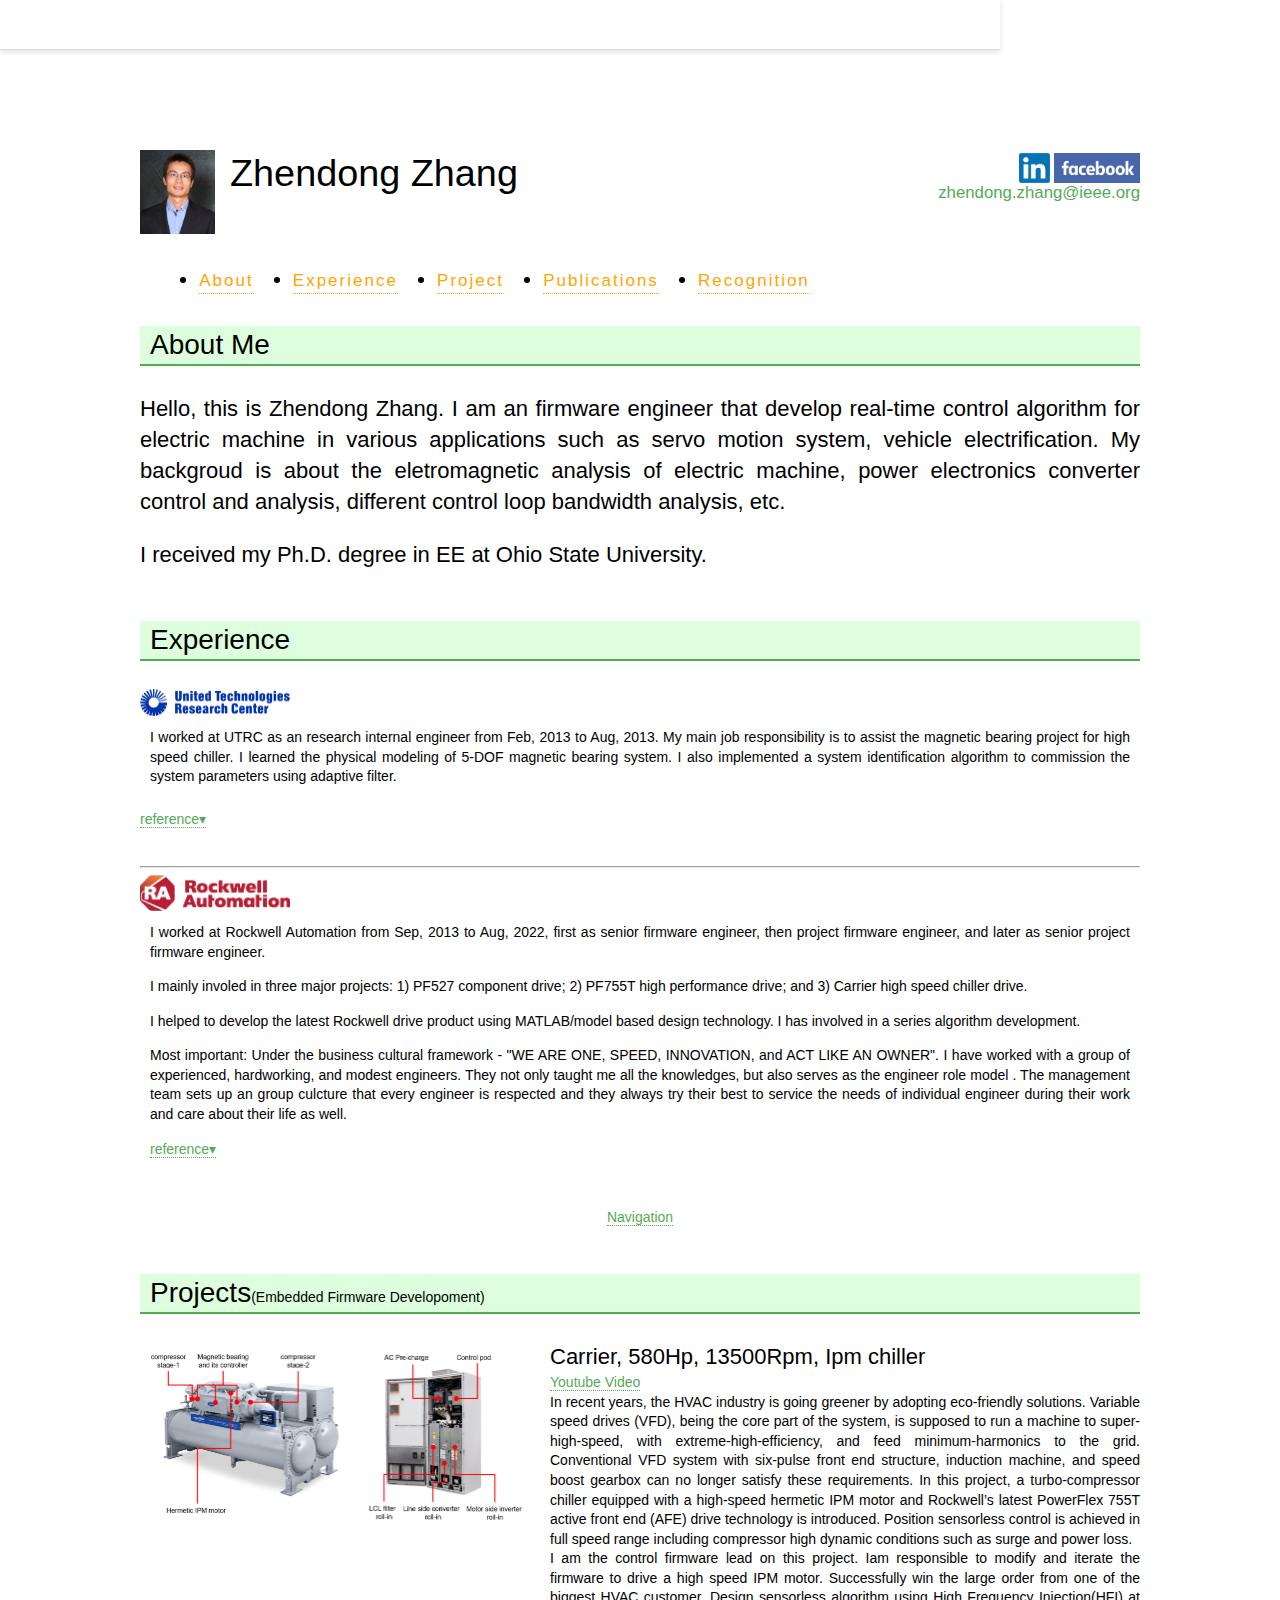
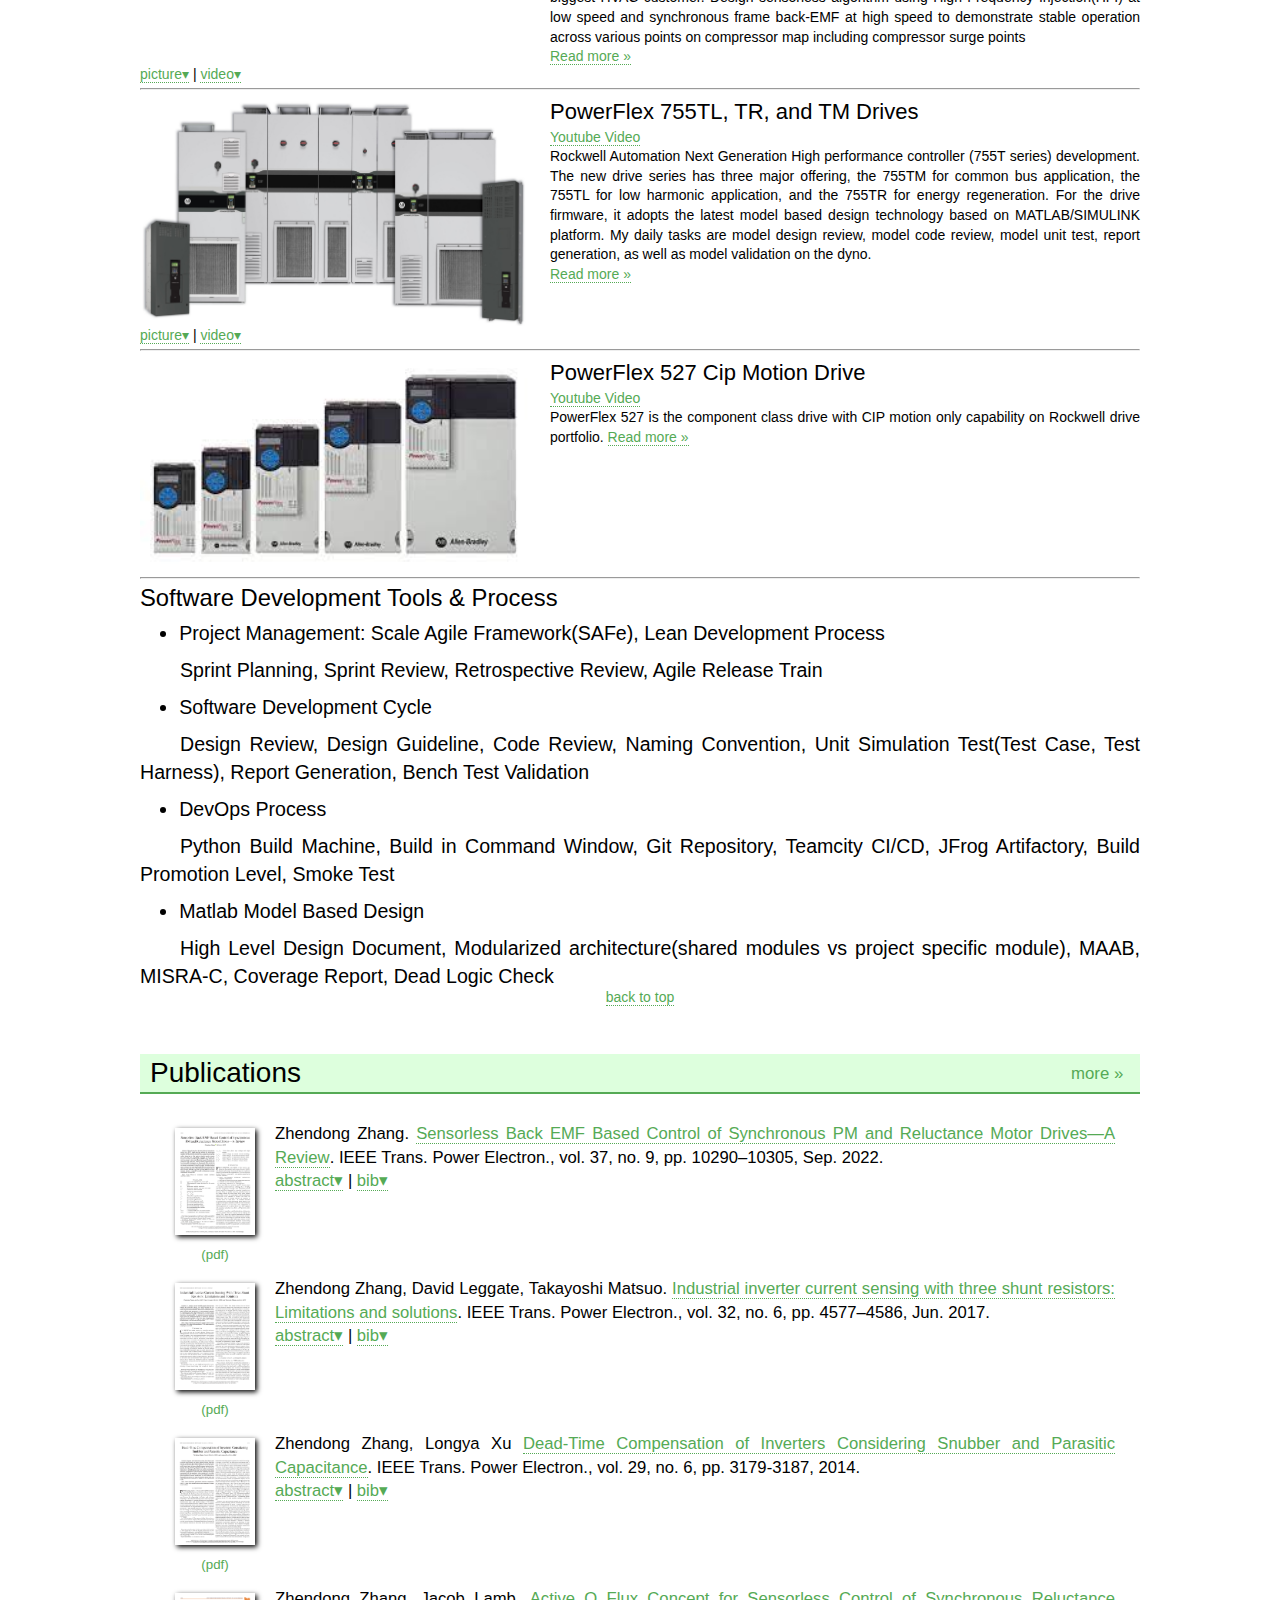
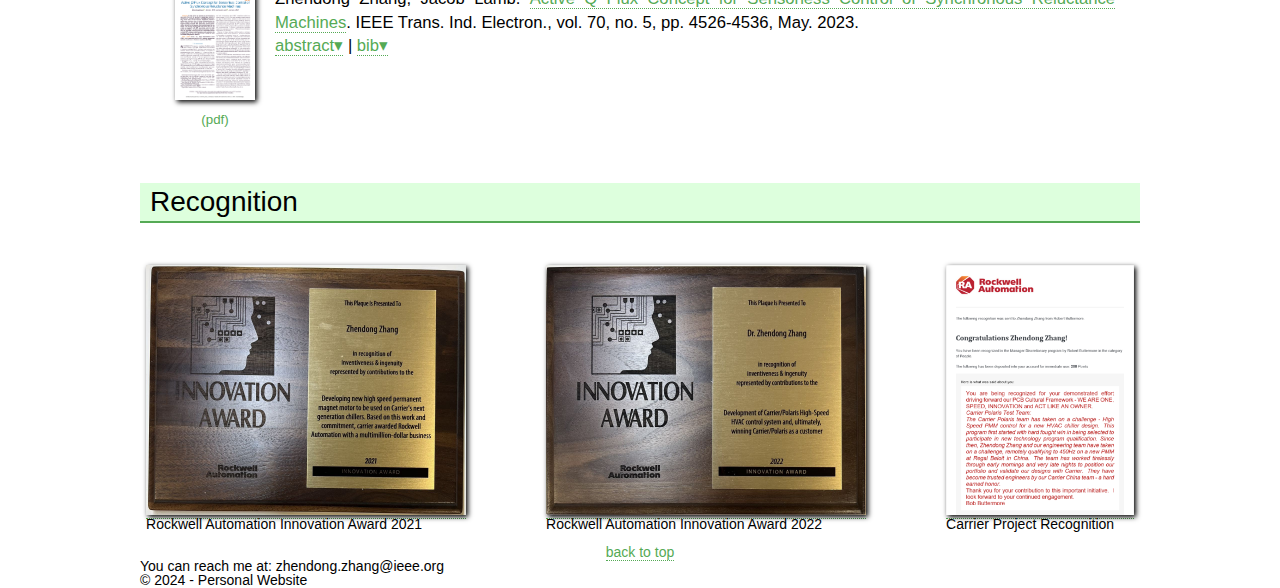
==== commit 2255cfe8: "add google analytics" ====
--- a/index.html
+++ b/index.html
@@ -4,6 +4,9 @@
 <head>
     <meta charset="UTF-8">
     <meta name="viewport" content="width=device-width, initial-scale=1.0">
+    <meta http-equiv="Content-Type" content="text/html; charset=utf-8">
+    <meta http-equiv="Content-Language" content="en-us">
+
     <title>Zhendong - Personal Website</title>
     <link rel="stylesheet" type="text/css" media="screen" href="screen_v6.css">
     <link rel="shortcut icon" href="../favicon.ico">
@@ -12,14 +15,14 @@
     <script type="text/javascript" src="../jquery.min.js"></script>
     <script type="text/javascript" src="../jquery.hotkeys.js"></script>
     <script type="text/javascript" src="../picScroll.js"></script>
+
+    <meta name="description" content="Research portfolio and personal page for Zhendong Zhang">
+    <meta name="keywords" content="Zhendong Zhang, Zhendong, Electrical Engineering, Servo, Drive, Permanent Magnet Motor, Sensorless, Compressor">
 </head>
 
 <body class="W3C">
 
-    <header>
-        <div id="header-nav-placeholder">
-
-        </div>
+    <header class="header">
     </header>
         <!-- <div class="header-content">
             <h1>Zhendong</h1>
@@ -29,12 +32,34 @@
     <div id="container">
         <div id="bodyer">
             <div id="index">
-
-                <script>
-                    $(function(){
-                      $("#header-nav-placeholder").load("headernav.html");
-                    });
-                </script>
+                <div class="nameblock">
+                    <div class="pic">
+                        <a href="download.png"><img src="download.png" alt="Picture of Zhendong">
+                        </a>
+                    </div>
+        
+                    <div class="left">
+                        <h1>Zhendong Zhang</h1>
+                    </div>
+        
+                    <div class="right">
+                        <a href="https://www.linkedin.com/in/zhendong-zhang-61897611/"><img height="30" src="materials/logo/linkedin_logo.png"></a>
+                        <a href="https://www.facebook.com/ZhendongZhang"><img height="30" src="materials/logo/facebook_logo.png"></a>
+                        <p>
+                            <a class="email" href="mailto:zhendong.zhang@ieee.org">zhendong.zhang@ieee.org</a>
+                        </p>
+                    </div>
+                </div>
+
+                <nav class="navbar" id="navbar">
+                    <ul>
+                        <li><a href="#about">About</a></li>
+                        <li><a href="#experience">Experience</a></li>
+                        <li><a href="#project">Project</a></li>
+                        <li><a href="#publications">Publications</a></li>
+                        <li><a href="#Recognition">Recognition</a></li>
+                    </ul>
+                </nav>
 
                 <main class="main-content">
                     <section id="about" class="section">
@@ -369,14 +394,16 @@
                         
                         <hr>
                         
-                        <h3>Tools</h3>
+                        <h3>Software Development Tools & Process</h3>
                         <ul>
-                            <li>Project management: Scale Agile Framework(SAFe)</li>
-                            <p style="text-indent:40px">Sprint Planning, Sprint Review, Agile Release Train</p>
-                            <li>DevOps</li>
-                            <p style="text-indent:40px">Python Build Machine, Git Repository, Teamcity CI/CD, JFrog Artifactory, Build Promotion, Smoke Test</p>
+                            <li>Project Management: Scale Agile Framework(SAFe), Lean Development Process</li>
+                            <p style="text-indent:40px">Sprint Planning, Sprint Review, Retrospective Review, Agile Release Train</p>
+                            <li>Software Development Cycle</li>
+                            <p style="text-indent:40px">Design Review, Design Guideline, Code Review, Naming Convention, Unit Simulation Test(Test Case, Test Harness), Report Generation, Bench Test Validation </p>
+                            <li>DevOps Process</li>
+                            <p style="text-indent:40px">Python Build Machine, Build in Command Window, Git Repository, Teamcity CI/CD, JFrog Artifactory, Build Promotion Level, Smoke Test</p>
                             <li>Matlab Model Based Design</li>
-                            <p style="text-indent:40px">High Level Design Document, Modularized architecture(shared modules vs project specific module), Naming Convention, Model development review, model code review, model static check, Unit test, test report generation</p>
+                            <p style="text-indent:40px">High Level Design Document, Modularized architecture(shared modules vs project specific module), MAAB, MISRA-C, Coverage Report, Dead Logic Check</p>
                         </ul>
 
                         <p class="center"><a href="#navbar">back to top </a></p>
@@ -632,7 +659,7 @@
           var s = document.getElementsByTagName('script')[0]; s.parentNode.insertBefore(ga, s);
         })();    
     </script>
-
+      
     <script src="script.js">
     </script>
 </body>
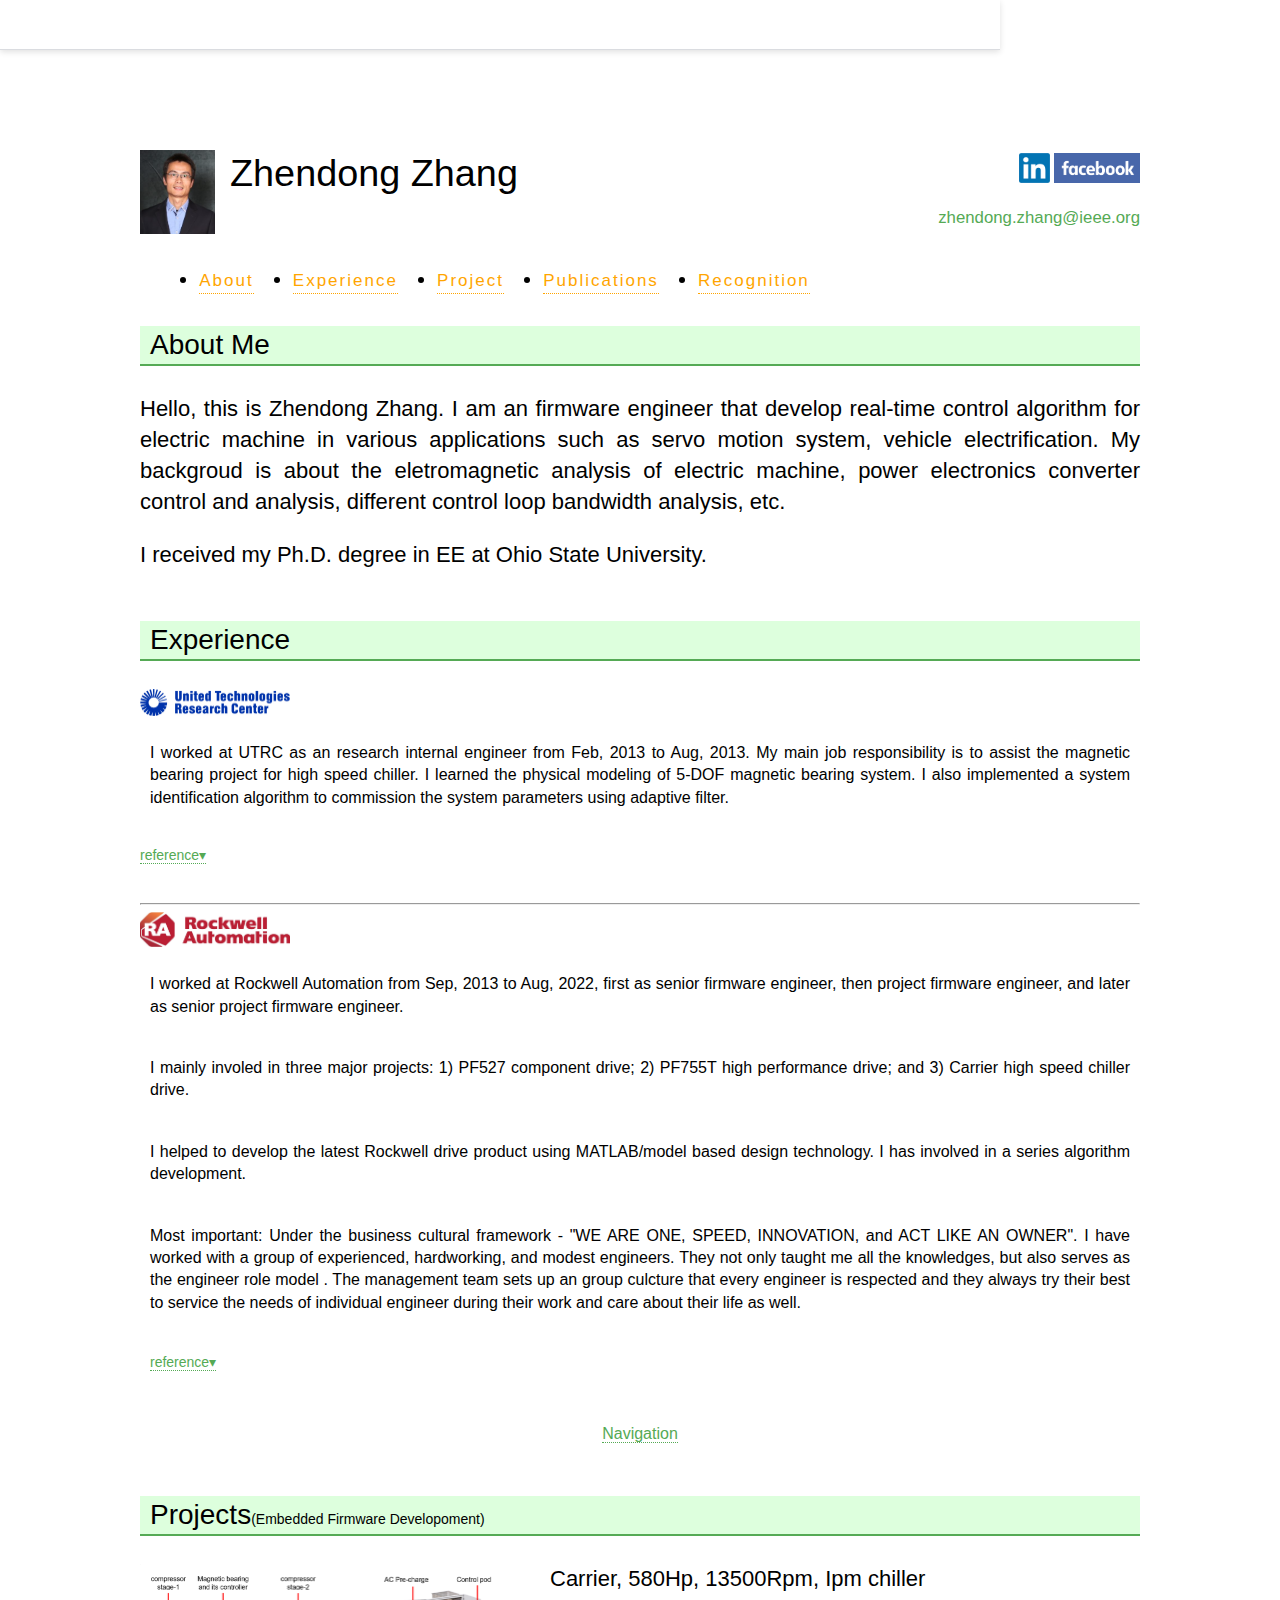
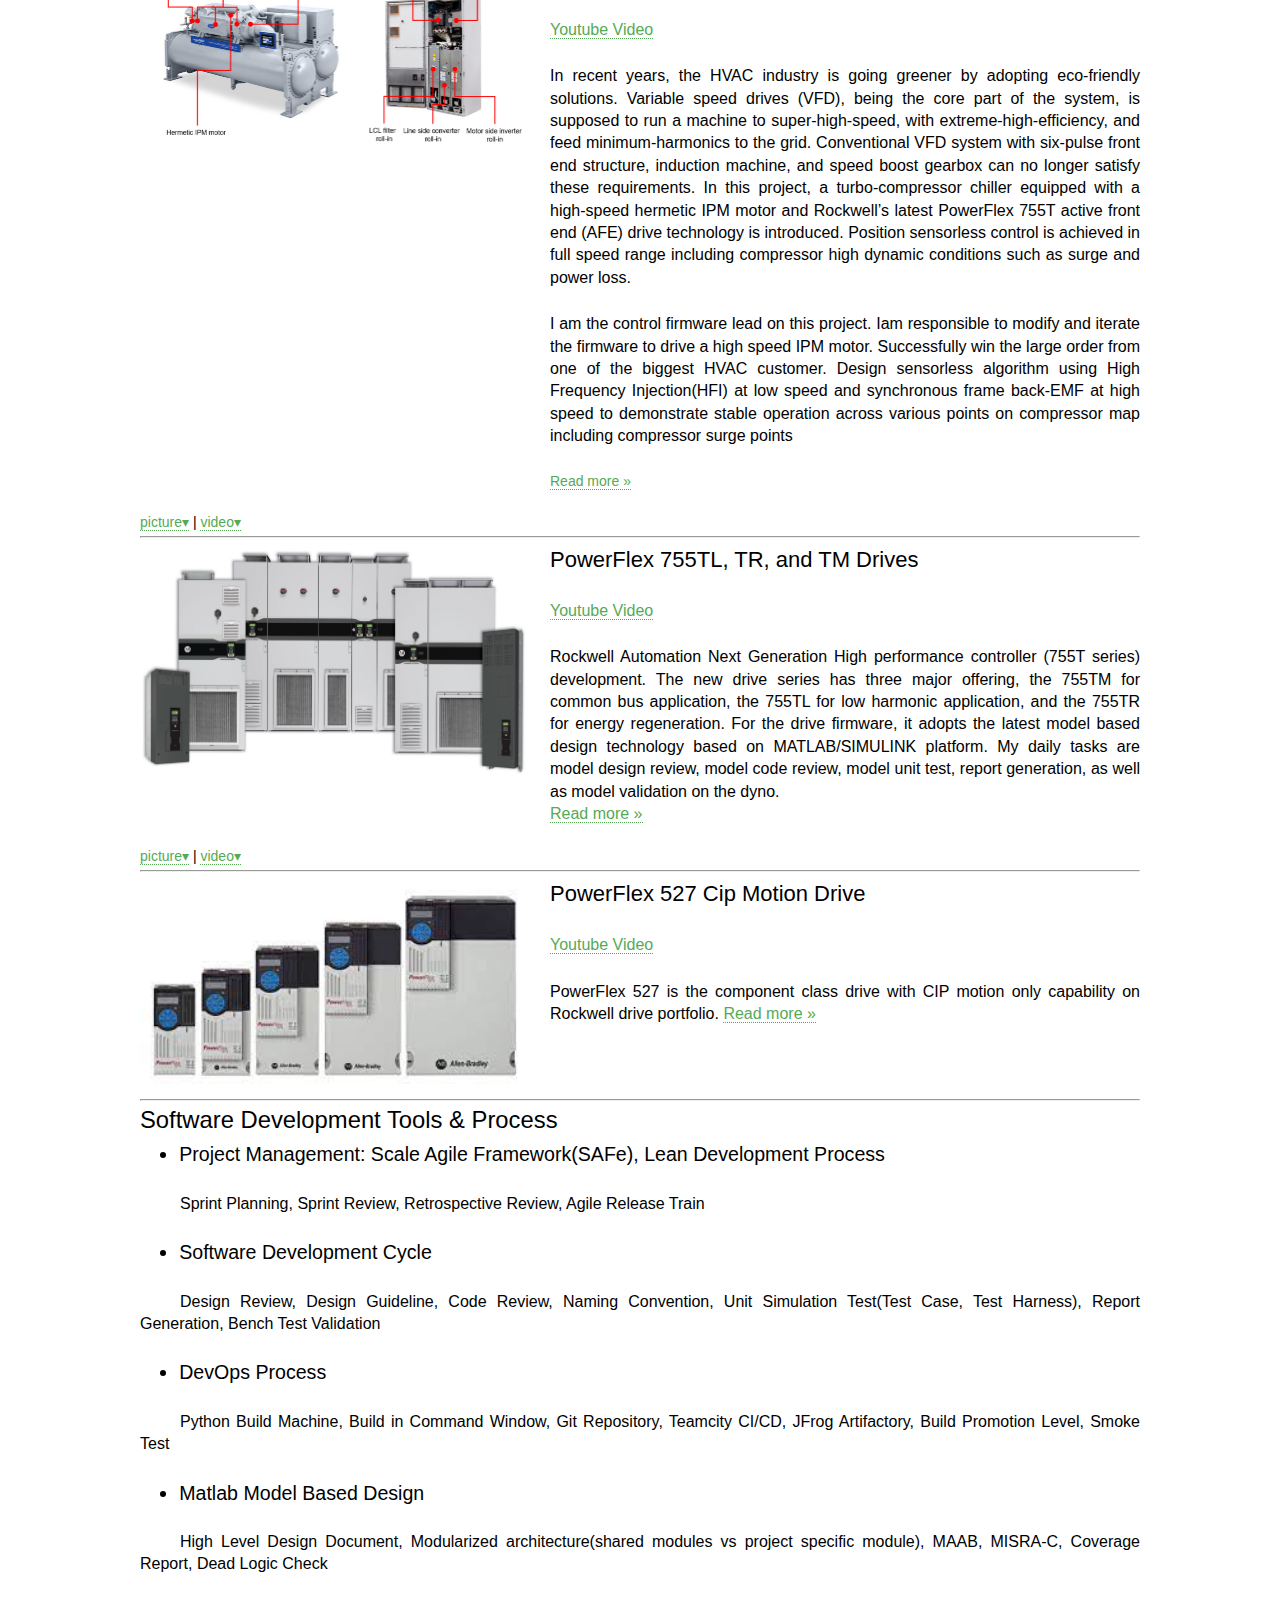
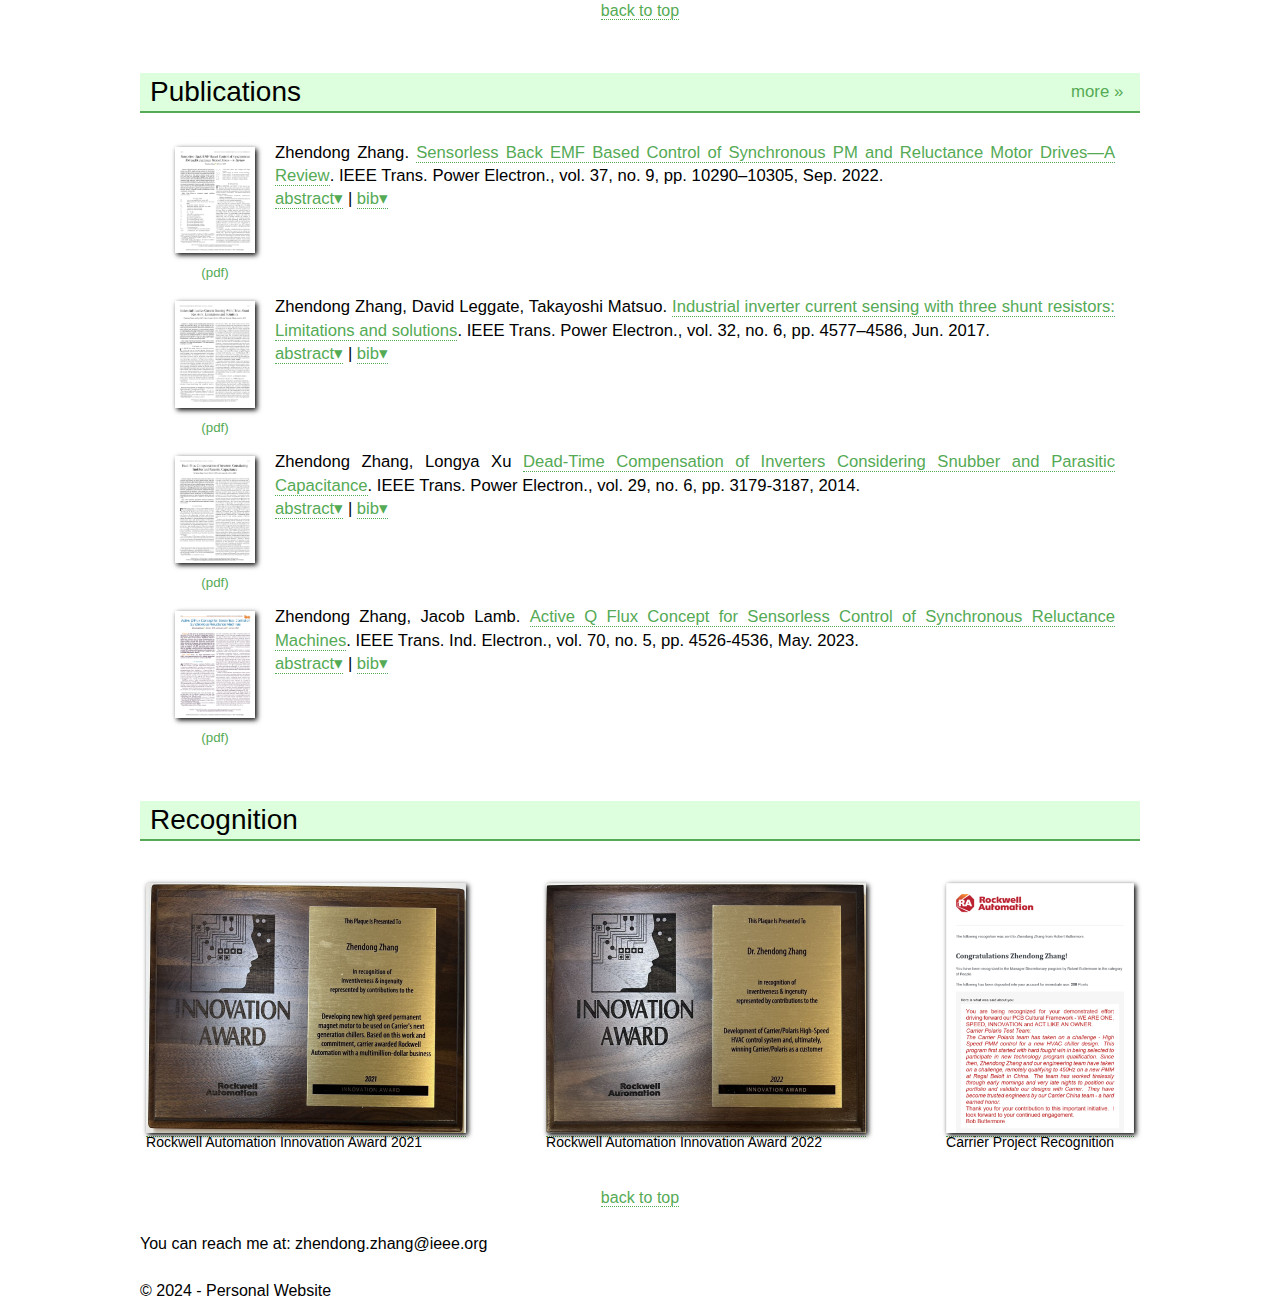
==== commit 5ade4a03: "install Google Analytics after <head>" ====
--- a/index.html
+++ b/index.html
@@ -2,6 +2,16 @@
 <html lang="en">
 
 <head>
+    <!-- Google tag (gtag.js) -->
+    <script async src="https://www.googletagmanager.com/gtag/js?id=G-CT4PZEBV4D"></script>
+    <script>
+        window.dataLayer = window.dataLayer || [];
+        function gtag(){dataLayer.push(arguments);}
+        gtag('js', new Date());
+
+        gtag('config', 'G-CT4PZEBV4D');
+    </script>
+
     <meta charset="UTF-8">
     <meta name="viewport" content="width=device-width, initial-scale=1.0">
     <meta http-equiv="Content-Type" content="text/html; charset=utf-8">
--- a/screen_v6.css
+++ b/screen_v6.css
@@ -36,6 +36,10 @@
 
 p {
 	text-align: justify;
+
+	font-size: 16px;
+	margin: 1.5em 0;
+	line-height: 1.4;
 }
 /* tables still need 'cellspacing="0"' in the markup */
 table {
@@ -768,82 +772,82 @@
 * Research pages
 ********************/
 
-div.research_page_container h2 {
+div.knowledge_page_container h2 {
 	margin: 50px 0 30px;
 	line-height: 1.4;
 }
-div.research_page_container h3 {
+div.knowledge_page_container h3 {
 	margin: 30px 0 10px;
 	line-height: 1.4;
 }
-div.research_page_container p.story {
+div.knowledge_page_container p.story {
 	font-size: 21px;
 }
-div.research_page_container p.authors {
+div.knowledge_page_container p.authors {
 	font-size: 19px;
 	color: #888;
 	line-height: 1.4;
 	margin-top: 5px;
 }
-div.research_page_container {
+div.knowledge_page_container {
     margin: 0 auto;
     padding: 50px 0 100px;
     width: 850px;
 }
-div.research_page_container.wide {
+div.knowledge_page_container.wide {
 	margin: 0 5%;
     width: 90%
 }
-div.research_page_container div.figure {
+div.knowledge_page_container div.figure {
 	margin: 40px 0;
 }
-div.research_page_container div.image.c100 {
+div.knowledge_page_container div.image.c100 {
 	margin: 0 auto;
 	width: 100%;
 }
-div.research_page_container div.image.c90 {
+div.knowledge_page_container div.image.c90 {
 	margin: 0 auto;
 	width: 90%;
 }
-div.research_page_container div.image.c80 {
+div.knowledge_page_container div.image.c80 {
 	margin: 0 auto;
 	width: 80%;
 }
-div.research_page_container div.image.c70 {
+div.knowledge_page_container div.image.c70 {
 	margin: 0 auto;
 	width: 70%;
 }
-div.research_page_container div.image.c60 {
+div.knowledge_page_container div.image.c60 {
 	margin: 0 auto;
 	width: 60%;
 }
-div.research_page_container div.image.c50 {
+div.knowledge_page_container div.image.c50 {
 	margin: 0 auto;
 	width: 50%;
 }
-div.research_page_container div.image.c40 {
+div.knowledge_page_container div.image.c40 {
 	margin: 0 auto;
 	width: 40%;
 }
-div.research_page_container div.image.c30 {
+div.knowledge_page_container div.image.c30 {
 	margin: 0 auto;
 	width: 30%;
 }
-div.research_page_container div.image.c20 {
+div.knowledge_page_container div.image.c20 {
 	margin: 0 auto;
 	width: 20%;
 }
-div.research_page_container div.image.c10 {
+div.knowledge_page_container div.image.c10 {
 	margin: 0 auto;
 	width: 10%;
 }
-div.research_page_container div.image a {
+div.knowledge_page_container div.image a {
     border-bottom: none;
 }
-div.research_page_container div.image img {
+div.knowledge_page_container div.image img {
 	width: 100%;
 }
-#bodyer div.research_page_container div.figure p.caption {
+#bodyer div.knowledge_page_container div.figure p.caption {
 	width: 90%;
 	text-align: justify;
 	margin: .5em auto 0;
@@ -851,24 +855,48 @@
 	font-weight: 300;
 	font-size: 19px;
 }
-div.research_page_container div.youtube {
+div.knowledge_page_container div.youtube {
 	margin: 0 auto;
 	text-align: center;
 }
-div.research_page_container div.youtube {
+div.knowledge_page_container div.youtube {
 	margin: 0 auto;
 	text-align: center;
 }
-div.research_page_container div.deepvis-gallery div.example {
+div.knowledge_page_container div.deepvis-gallery div.example {
 	width: 100px;
 	float: left;
 	margin: 0 10px 0 0;
 }
-div.research_page_container div.deepvis-gallery div.example p.caption {
+div.knowledge_page_container div.deepvis-gallery div.example p.caption {
 	margin: 1px 0 0;
 	height: 5ex;
 }
 
+/* div.knowledge_page_container figure {
+	border: thin #c0c0c0 solid;
+	display: flex;
+	flex-flow: column;
+	padding: 5px;
+	max-width: 220px;
+	margin: auto;
+} */
+  
+/* div.knowledge_page_container img {
+	max-width: 220px;
+	max-height: 150px;
+} */
+  
+div.knowledge_page_container figcaption {
+	margin: 0 auto;
+	background-color: #fff;
+	color: #222;
+	font: italic smaller sans-serif;
+	padding: 3px;
+	text-align: center;
+	width: 80%;
+
+}
 
 
 /*******************
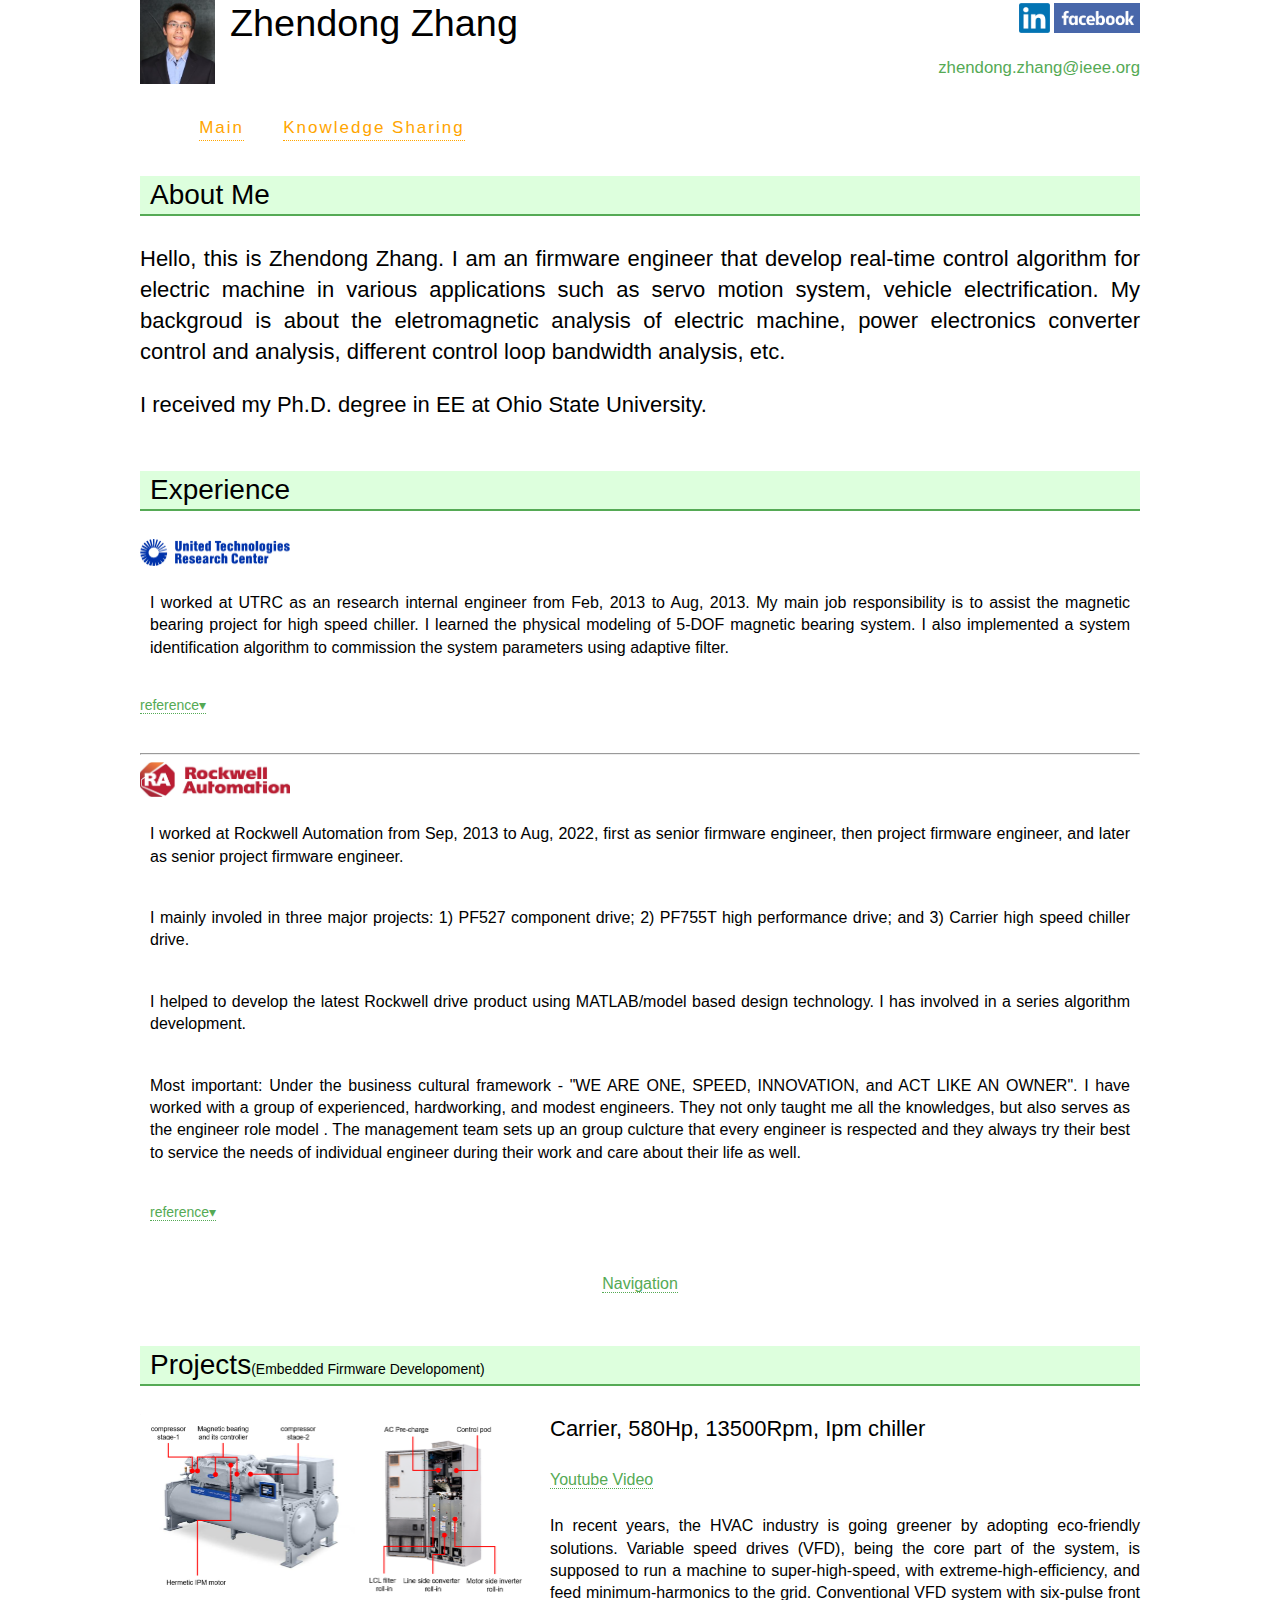
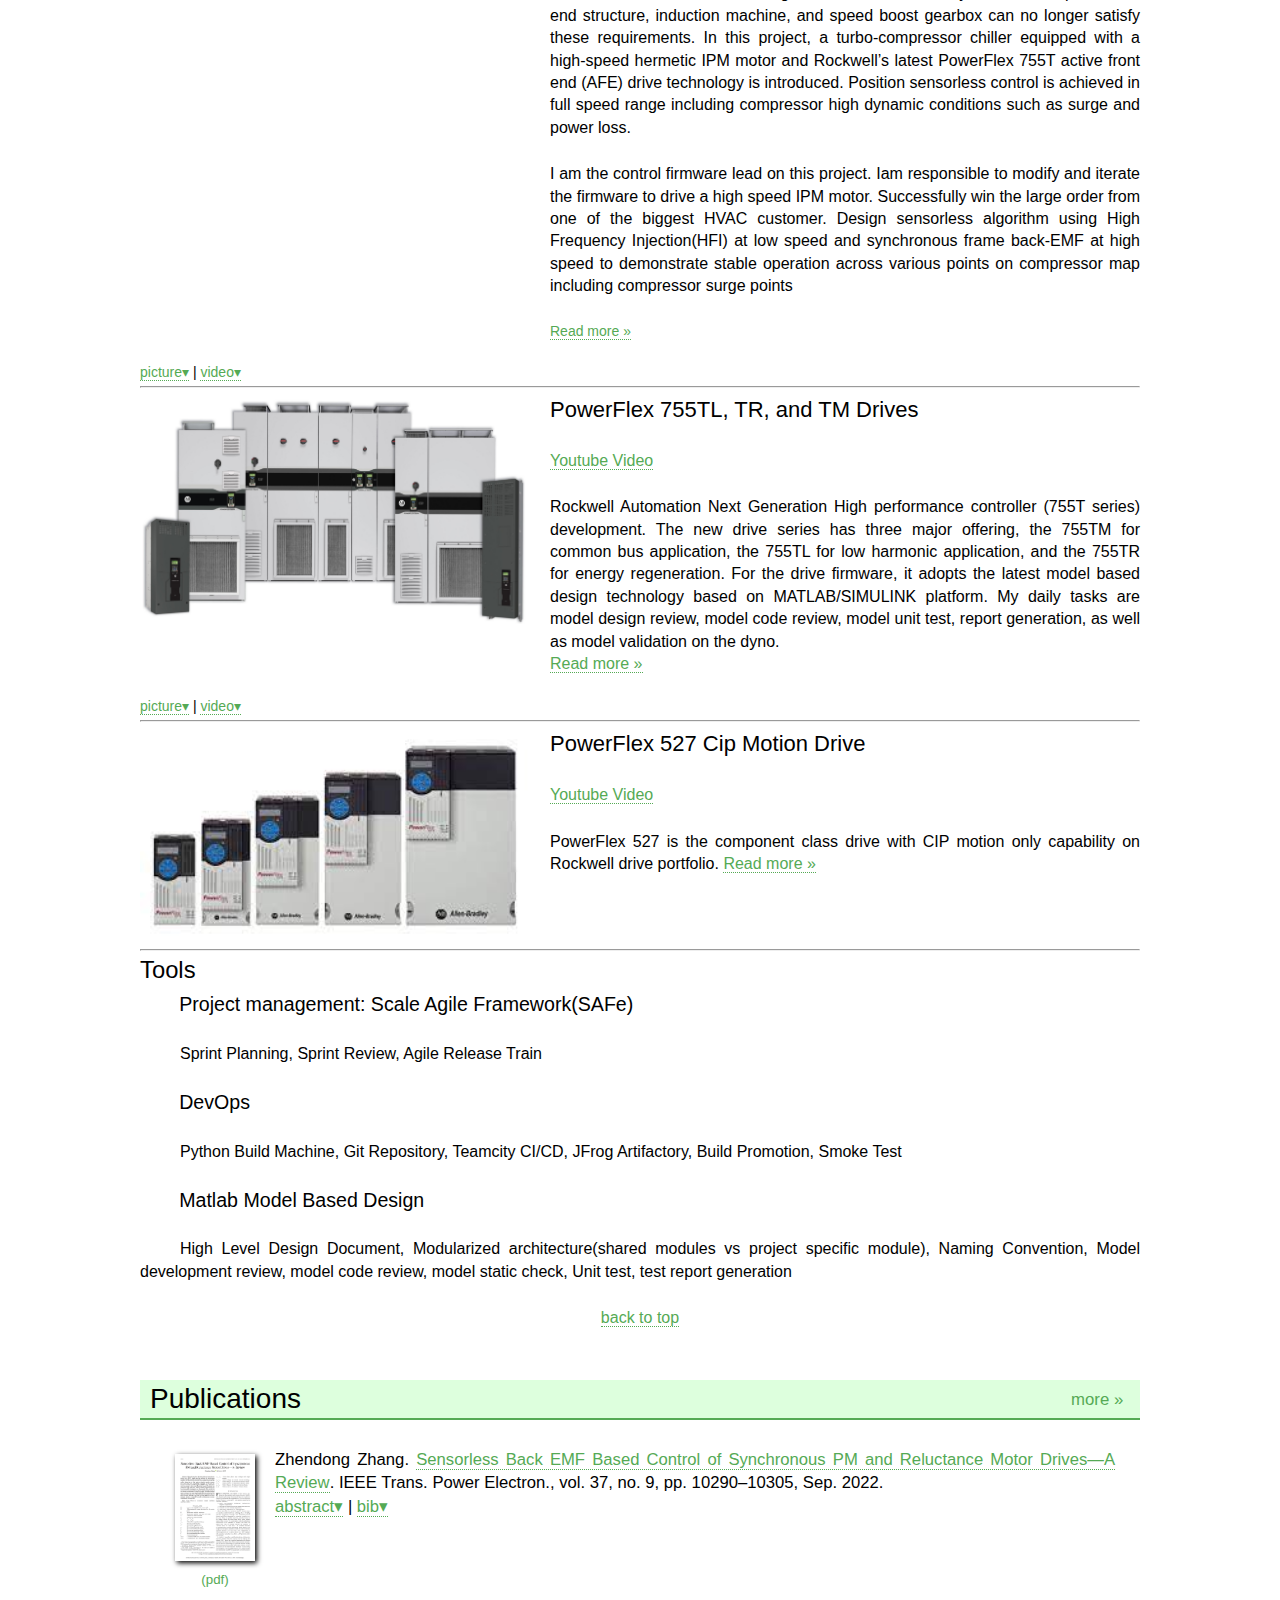
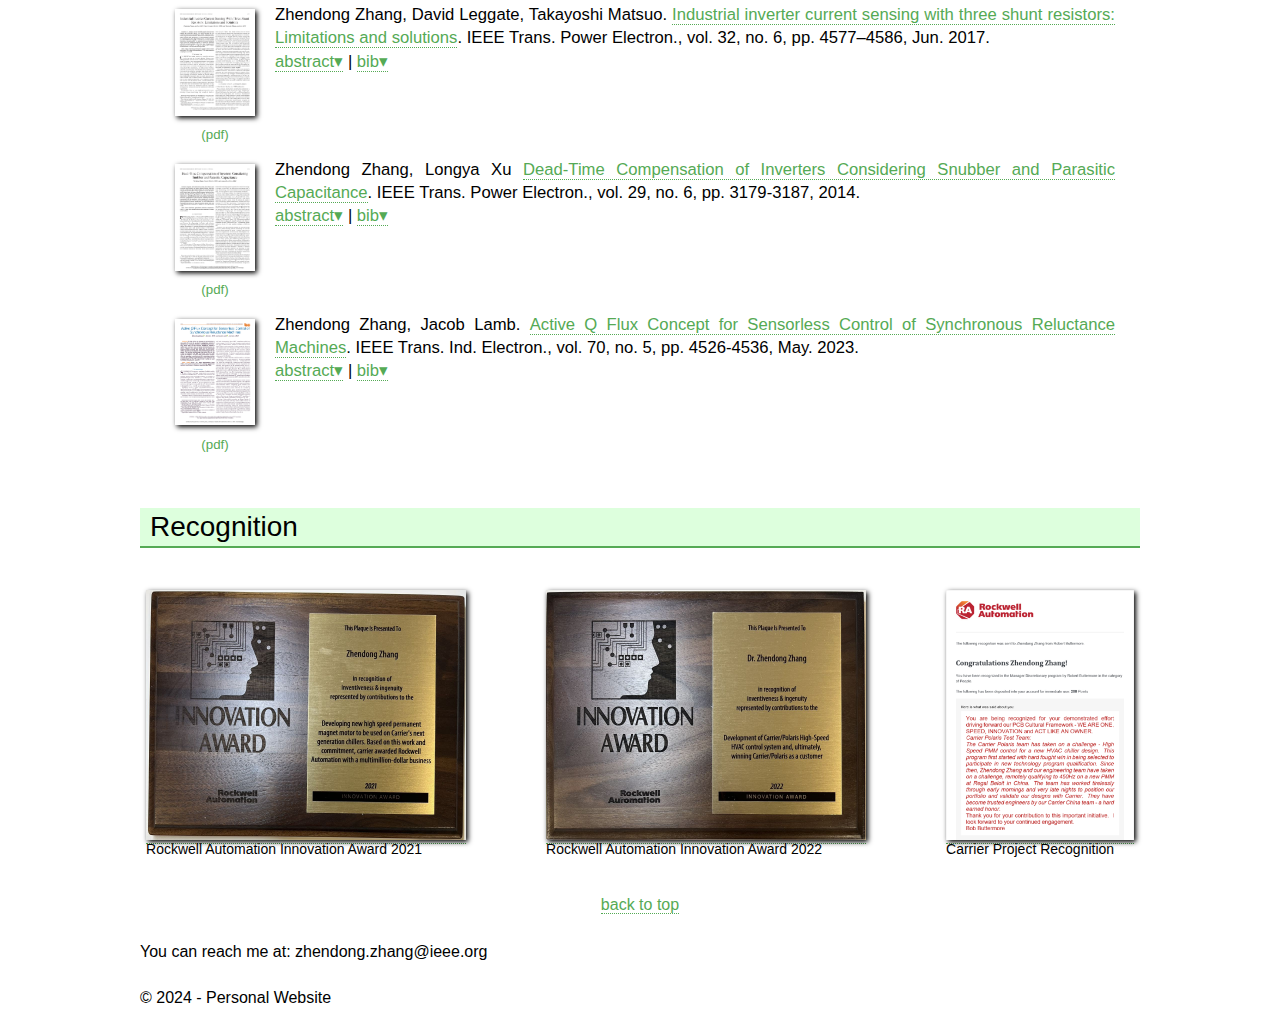
==== commit 4615a98b: "add knowledge page, change header and navigation" ====
--- a/index.html
+++ b/index.html
@@ -2,21 +2,8 @@
 <html lang="en">
 
 <head>
-    <!-- Google tag (gtag.js) -->
-    <script async src="https://www.googletagmanager.com/gtag/js?id=G-CT4PZEBV4D"></script>
-    <script>
-        window.dataLayer = window.dataLayer || [];
-        function gtag(){dataLayer.push(arguments);}
-        gtag('js', new Date());
-
-        gtag('config', 'G-CT4PZEBV4D');
-    </script>
-
     <meta charset="UTF-8">
     <meta name="viewport" content="width=device-width, initial-scale=1.0">
-    <meta http-equiv="Content-Type" content="text/html; charset=utf-8">
-    <meta http-equiv="Content-Language" content="en-us">
-
     <title>Zhendong - Personal Website</title>
     <link rel="stylesheet" type="text/css" media="screen" href="screen_v6.css">
     <link rel="shortcut icon" href="../favicon.ico">
@@ -25,15 +12,13 @@
     <script type="text/javascript" src="../jquery.min.js"></script>
     <script type="text/javascript" src="../jquery.hotkeys.js"></script>
     <script type="text/javascript" src="../picScroll.js"></script>
-
-    <meta name="description" content="Research portfolio and personal page for Zhendong Zhang">
-    <meta name="keywords" content="Zhendong Zhang, Zhendong, Electrical Engineering, Servo, Drive, Permanent Magnet Motor, Sensorless, Compressor">
 </head>
 
 <body class="W3C">
 
-    <header class="header">
-    </header>
+    <!-- <header> -->
+
+    <!-- </header> -->
         <!-- <div class="header-content">
             <h1>Zhendong</h1>
             <p>Welcome to my personal website</p>
@@ -42,34 +27,16 @@
     <div id="container">
         <div id="bodyer">
             <div id="index">
-                <div class="nameblock">
-                    <div class="pic">
-                        <a href="download.png"><img src="download.png" alt="Picture of Zhendong">
-                        </a>
-                    </div>
-        
-                    <div class="left">
-                        <h1>Zhendong Zhang</h1>
-                    </div>
-        
-                    <div class="right">
-                        <a href="https://www.linkedin.com/in/zhendong-zhang-61897611/"><img height="30" src="materials/logo/linkedin_logo.png"></a>
-                        <a href="https://www.facebook.com/ZhendongZhang"><img height="30" src="materials/logo/facebook_logo.png"></a>
-                        <p>
-                            <a class="email" href="mailto:zhendong.zhang@ieee.org">zhendong.zhang@ieee.org</a>
-                        </p>
-                    </div>
+
+                <div id="header-nav-placeholder">
+
                 </div>
 
-                <nav class="navbar" id="navbar">
-                    <ul>
-                        <li><a href="#about">About</a></li>
-                        <li><a href="#experience">Experience</a></li>
-                        <li><a href="#project">Project</a></li>
-                        <li><a href="#publications">Publications</a></li>
-                        <li><a href="#Recognition">Recognition</a></li>
-                    </ul>
-                </nav>
+                <script>
+                    $(function(){
+                      $("#header-nav-placeholder").load("headernav.html");
+                    });
+                </script>
 
                 <main class="main-content">
                     <section id="about" class="section">
@@ -404,16 +371,14 @@
                         
                         <hr>
                         
-                        <h3>Software Development Tools & Process</h3>
+                        <h3>Tools</h3>
                         <ul>
-                            <li>Project Management: Scale Agile Framework(SAFe), Lean Development Process</li>
-                            <p style="text-indent:40px">Sprint Planning, Sprint Review, Retrospective Review, Agile Release Train</p>
-                            <li>Software Development Cycle</li>
-                            <p style="text-indent:40px">Design Review, Design Guideline, Code Review, Naming Convention, Unit Simulation Test(Test Case, Test Harness), Report Generation, Bench Test Validation </p>
-                            <li>DevOps Process</li>
-                            <p style="text-indent:40px">Python Build Machine, Build in Command Window, Git Repository, Teamcity CI/CD, JFrog Artifactory, Build Promotion Level, Smoke Test</p>
+                            <li>Project management: Scale Agile Framework(SAFe)</li>
+                            <p style="text-indent:40px">Sprint Planning, Sprint Review, Agile Release Train</p>
+                            <li>DevOps</li>
+                            <p style="text-indent:40px">Python Build Machine, Git Repository, Teamcity CI/CD, JFrog Artifactory, Build Promotion, Smoke Test</p>
                             <li>Matlab Model Based Design</li>
-                            <p style="text-indent:40px">High Level Design Document, Modularized architecture(shared modules vs project specific module), MAAB, MISRA-C, Coverage Report, Dead Logic Check</p>
+                            <p style="text-indent:40px">High Level Design Document, Modularized architecture(shared modules vs project specific module), Naming Convention, Model development review, model code review, model static check, Unit test, test report generation</p>
                         </ul>
 
                         <p class="center"><a href="#navbar">back to top </a></p>
@@ -669,7 +634,7 @@
           var s = document.getElementsByTagName('script')[0]; s.parentNode.insertBefore(ga, s);
         })();    
     </script>
-      
+
     <script src="script.js">
     </script>
 </body>
--- a/screen_v6.css
+++ b/screen_v6.css
@@ -47,7 +47,8 @@
     border-collapse: collapse;
     border-spacing: 2px;
 	border-color: gray;
-	width: 700px;
+	/* width: 700px; */
+	/* white-space: nowrap; */
 
 	background-color: rgb(179, 246, 179);
 
@@ -205,6 +206,11 @@
 	color: black;
 }
 
+nav>.active>a {
+	background-color: #C0C0C0;
+	color: green;
+}
+
 
 
 /*******************
@@ -253,9 +259,11 @@
 	font-size: 140%;
 	line-height: 1.4;
 }
-#bodyer ul {
+
+/* #bodyer ul {
     list-style: disc;
-}
+} */
+
 #bodyer ul li {
 	margin: .5em 0 .5em 2em;
 	font-weight: 300;	
@@ -266,23 +274,23 @@
 /*******************
 * header and navbar
 ********************/
-
+/* 
 header {
     margin: 0 auto;
     padding: 50px 0 0 0;
     width: 1000px;
 
 	position: fixed;
-	top: 0;
+	top: 0; */
 	/* display: table; */
 	/* width: 100%; */
 	/* height: 64px; */
 	/* padding: 10px; */
-	box-sizing: border-box;
+	/* box-sizing: border-box;
 	box-shadow: 0 2px 6px 0 rgba(0,0,0,.12), inset 0 -1px 0 0 #dadce0;
 	z-index: 1;
 	background-color: white;
-}
+} */
 
 
 
@@ -299,6 +307,11 @@
 	background-color: white;
 } */
 
+#header-nav-placeholder {
+    margin: 0 auto;
+    padding: 0 0;
+    width: 1000px;
+}
 
 .nameblock p {
 	font-size: 120%;
@@ -361,7 +374,7 @@
 * Index
 ********************/
 #index {
-    margin: 150px auto;
+    margin: 0px auto;
     padding: 0px 0;
     width: 1000px;
 }
@@ -769,8 +782,13 @@
 
 
 /*******************
-* Research pages
-********************/
+* knowledge pages
+********************/
+div.knowledge_page_container {
+    margin: 0 auto;
+    padding: 50px 0 100px;
+    width: 1000px;
+}
 
 div.knowledge_page_container h2 {
 	margin: 50px 0 30px;
@@ -789,18 +807,20 @@
 	line-height: 1.4;
 	margin-top: 5px;
 }
-div.knowledge_page_container {
-    margin: 0 auto;
-    padding: 50px 0 100px;
-    width: 850px;
-}
+
 div.knowledge_page_container.wide {
 	margin: 0 5%;
     width: 90%
 }
-div.knowledge_page_container div.figure {
+
+div.knowledge_page_container figure {
 	margin: 40px 0;
-}
+	display: flex;
+	flex-direction: row;
+	justify-content:space-evenly;
+	align-items: flex-end;
+}
+
 div.knowledge_page_container div.image.c100 {
 	margin: 0 auto;
 	width: 100%;
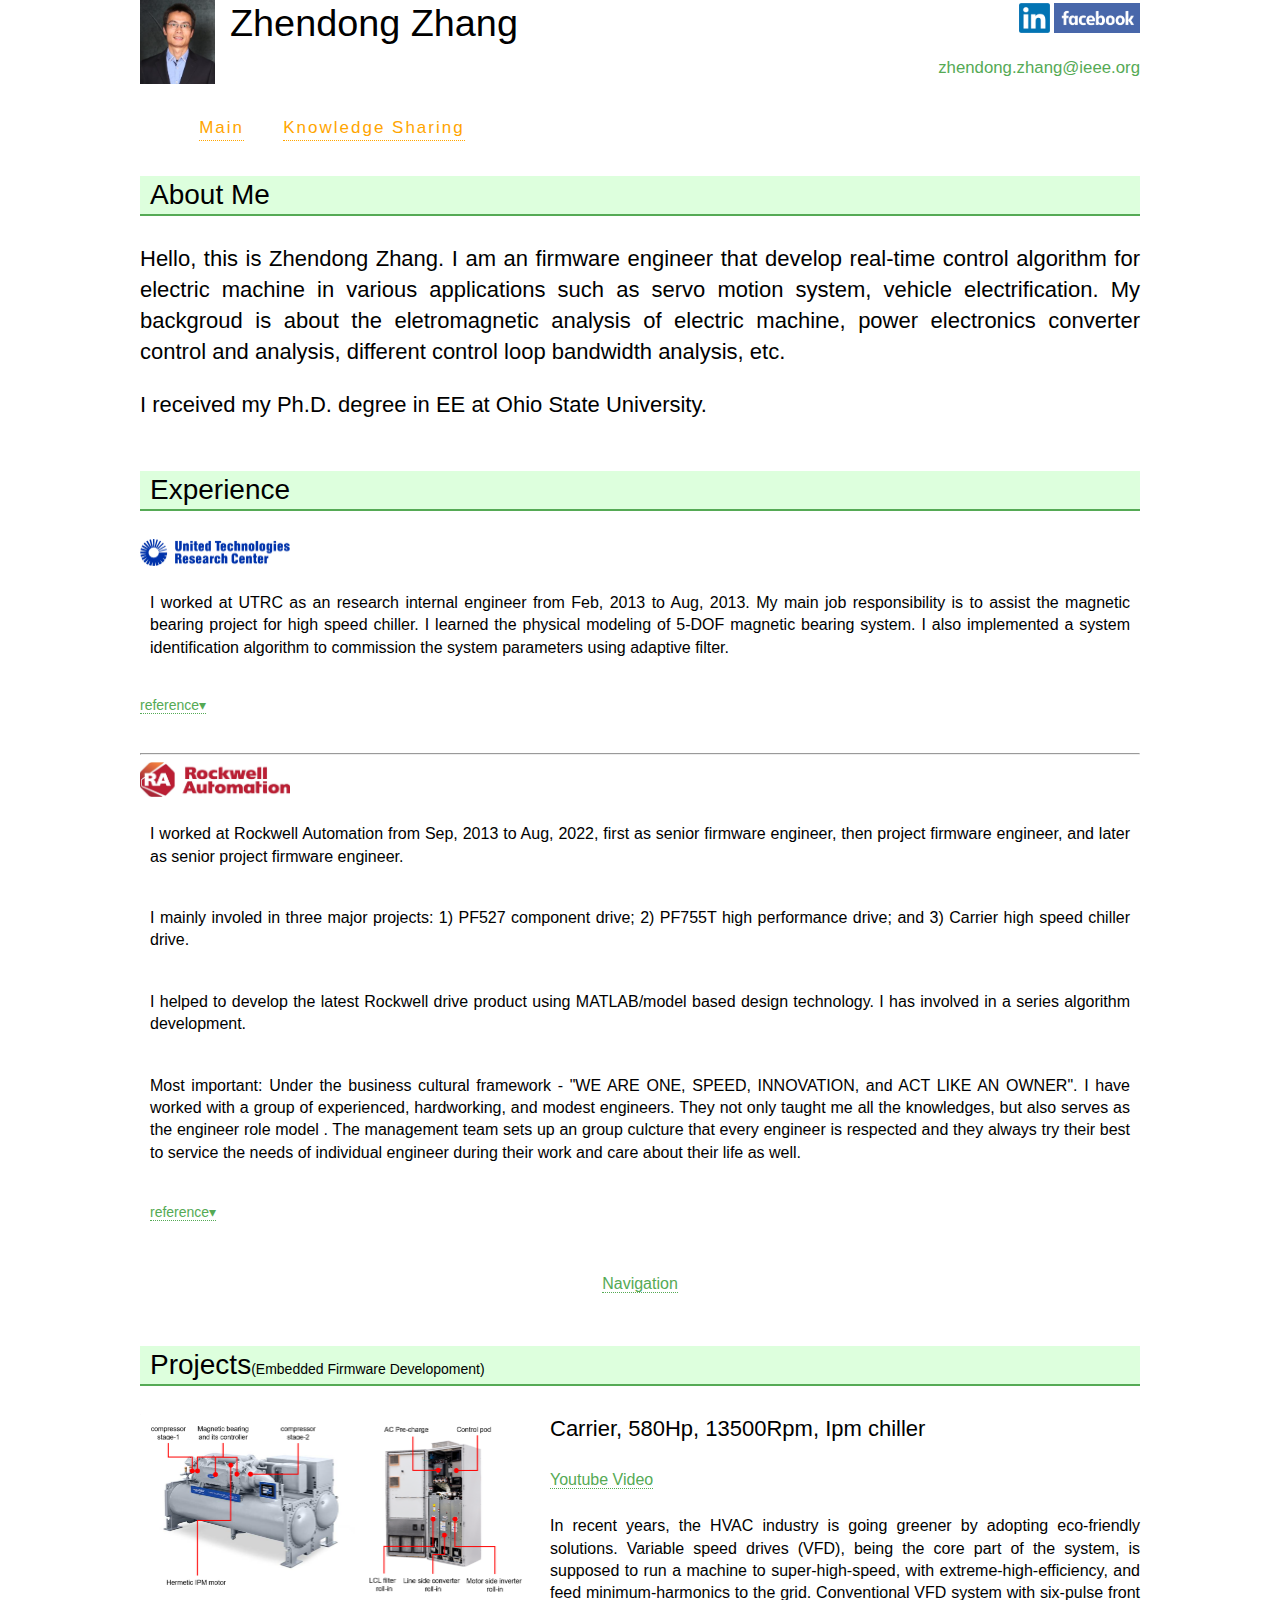
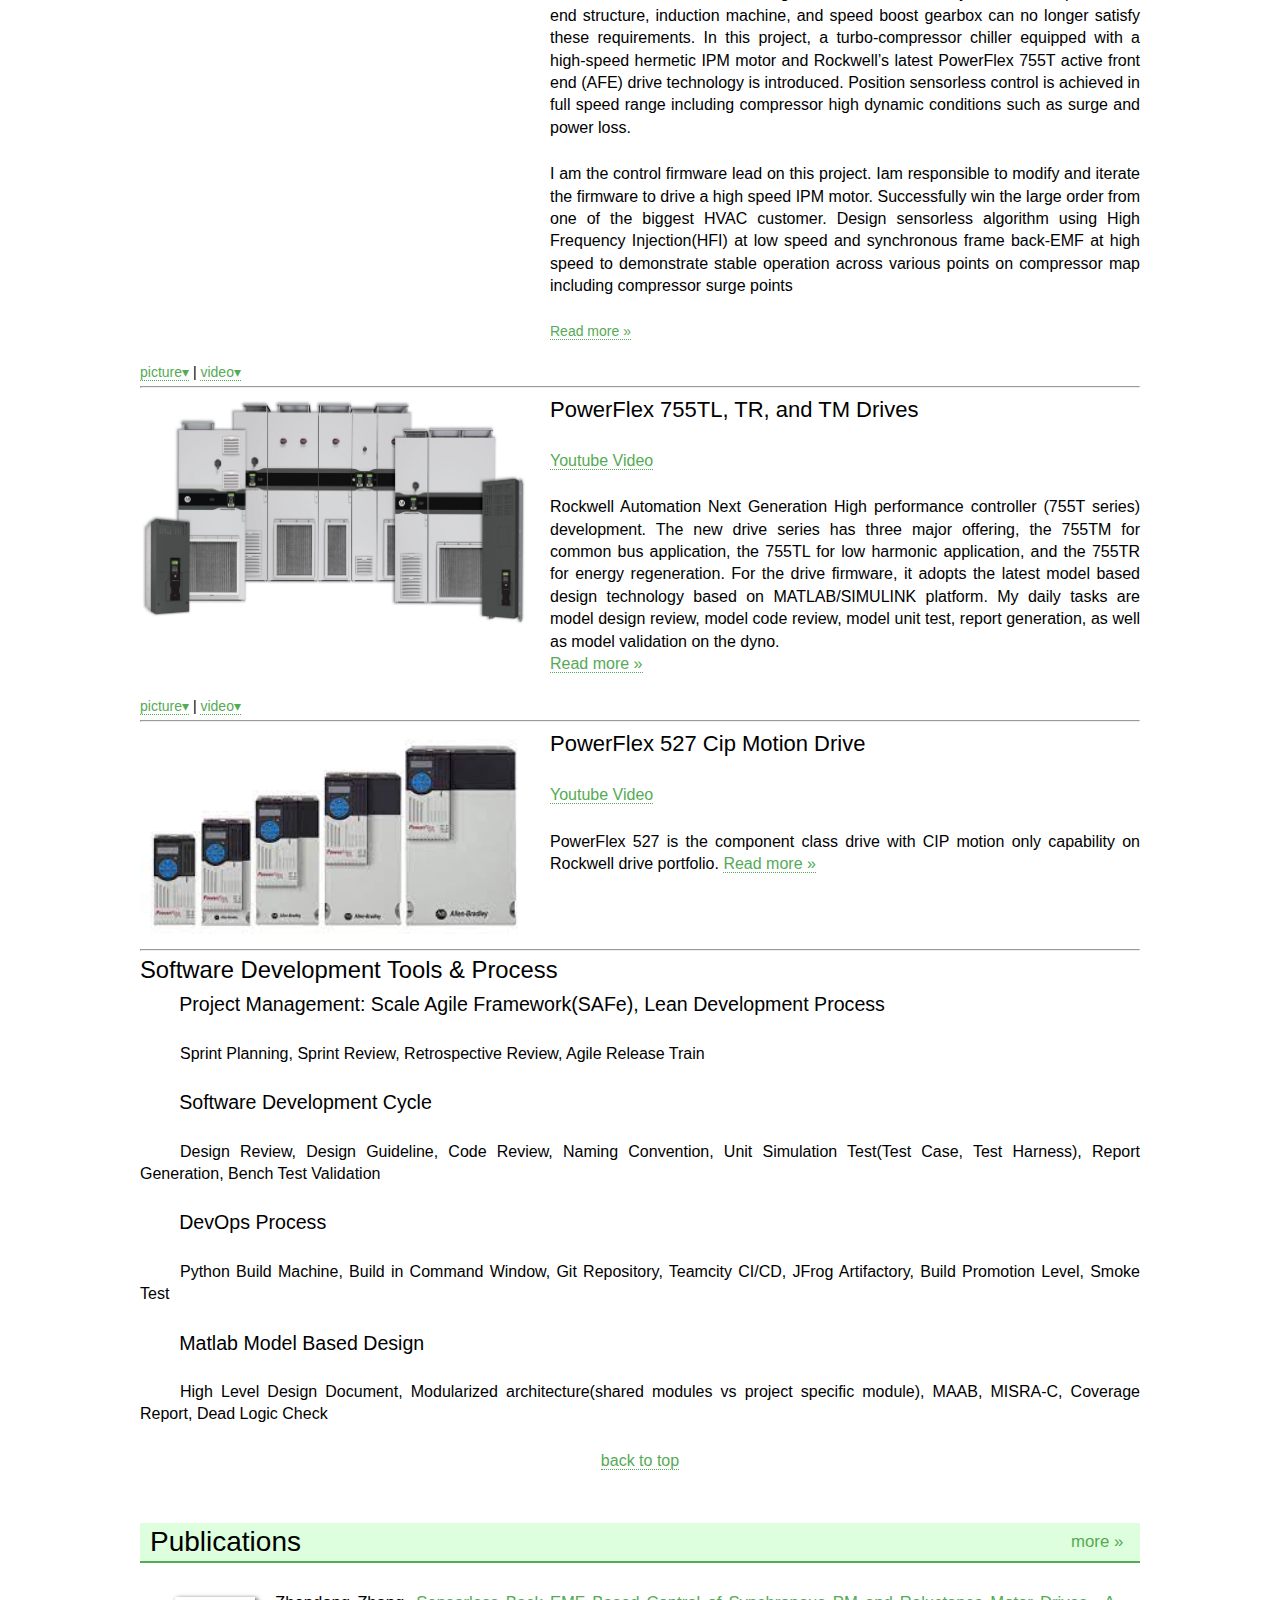
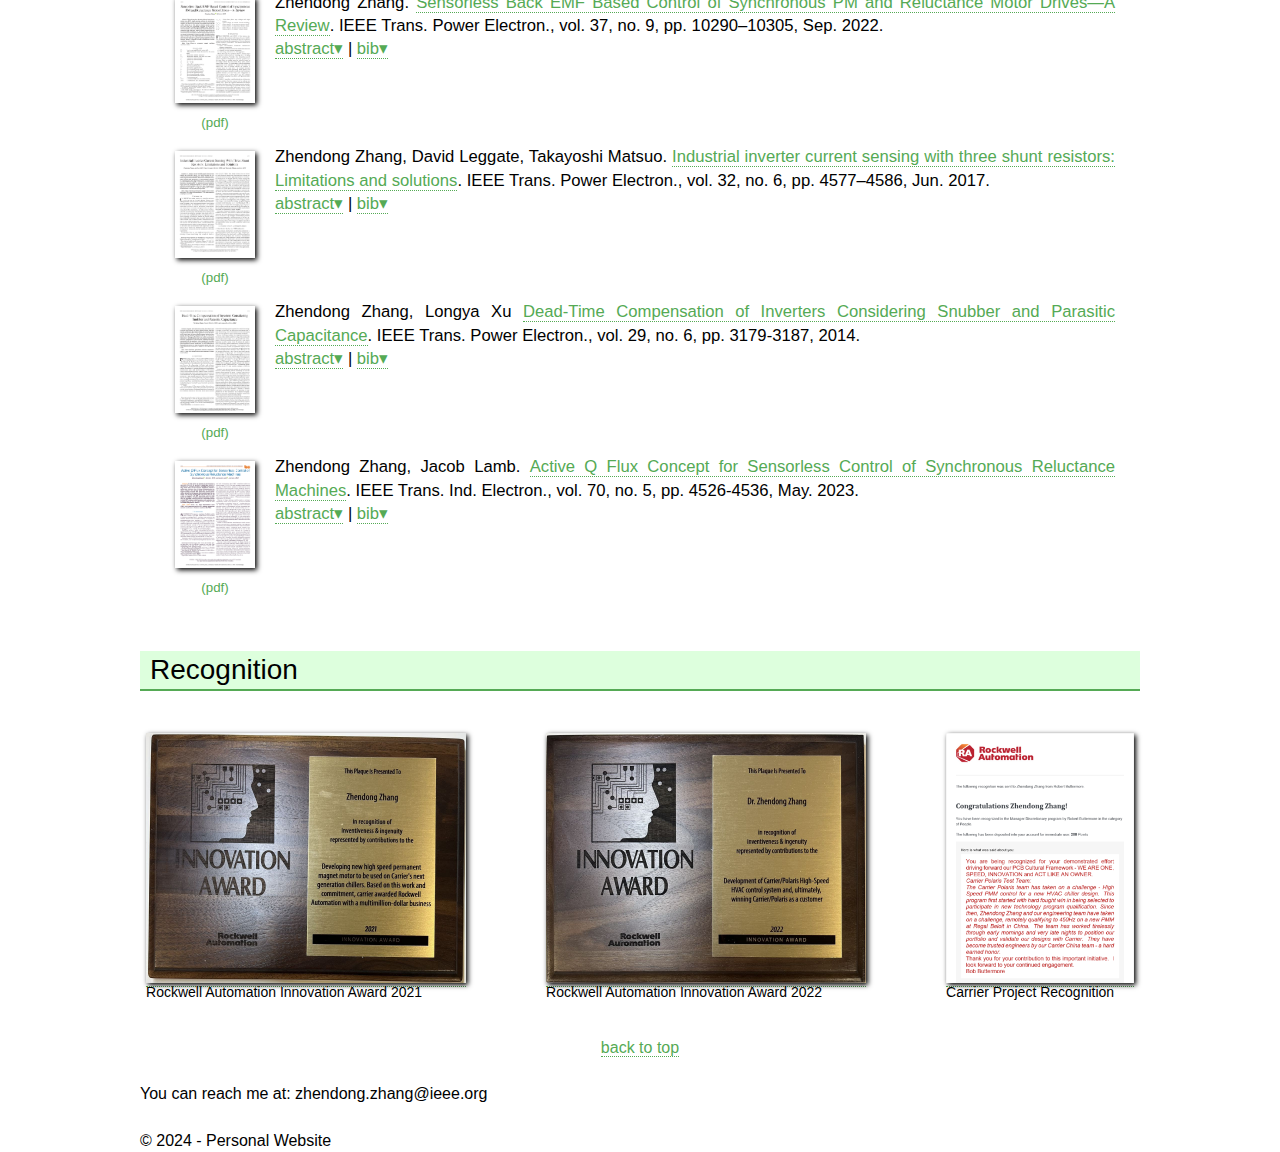
==== commit 7a16d1be: "Merge remote-tracking branch 'origin/develop_insert_book' into HEAD" ====
--- a/index.html
+++ b/index.html
@@ -2,8 +2,21 @@
 <html lang="en">
 
 <head>
+    <!-- Google tag (gtag.js) -->
+    <script async src="https://www.googletagmanager.com/gtag/js?id=G-CT4PZEBV4D"></script>
+    <script>
+        window.dataLayer = window.dataLayer || [];
+        function gtag(){dataLayer.push(arguments);}
+        gtag('js', new Date());
+
+        gtag('config', 'G-CT4PZEBV4D');
+    </script>
+
     <meta charset="UTF-8">
     <meta name="viewport" content="width=device-width, initial-scale=1.0">
+    <meta http-equiv="Content-Type" content="text/html; charset=utf-8">
+    <meta http-equiv="Content-Language" content="en-us">
+
     <title>Zhendong - Personal Website</title>
     <link rel="stylesheet" type="text/css" media="screen" href="screen_v6.css">
     <link rel="shortcut icon" href="../favicon.ico">
@@ -12,6 +25,9 @@
     <script type="text/javascript" src="../jquery.min.js"></script>
     <script type="text/javascript" src="../jquery.hotkeys.js"></script>
     <script type="text/javascript" src="../picScroll.js"></script>
+
+    <meta name="description" content="Research portfolio and personal page for Zhendong Zhang">
+    <meta name="keywords" content="Zhendong Zhang, Zhendong, Electrical Engineering, Servo, Drive, Permanent Magnet Motor, Sensorless, Compressor">
 </head>
 
 <body class="W3C">
@@ -371,14 +387,16 @@
                         
                         <hr>
                         
-                        <h3>Tools</h3>
+                        <h3>Software Development Tools & Process</h3>
                         <ul>
-                            <li>Project management: Scale Agile Framework(SAFe)</li>
-                            <p style="text-indent:40px">Sprint Planning, Sprint Review, Agile Release Train</p>
-                            <li>DevOps</li>
-                            <p style="text-indent:40px">Python Build Machine, Git Repository, Teamcity CI/CD, JFrog Artifactory, Build Promotion, Smoke Test</p>
+                            <li>Project Management: Scale Agile Framework(SAFe), Lean Development Process</li>
+                            <p style="text-indent:40px">Sprint Planning, Sprint Review, Retrospective Review, Agile Release Train</p>
+                            <li>Software Development Cycle</li>
+                            <p style="text-indent:40px">Design Review, Design Guideline, Code Review, Naming Convention, Unit Simulation Test(Test Case, Test Harness), Report Generation, Bench Test Validation </p>
+                            <li>DevOps Process</li>
+                            <p style="text-indent:40px">Python Build Machine, Build in Command Window, Git Repository, Teamcity CI/CD, JFrog Artifactory, Build Promotion Level, Smoke Test</p>
                             <li>Matlab Model Based Design</li>
-                            <p style="text-indent:40px">High Level Design Document, Modularized architecture(shared modules vs project specific module), Naming Convention, Model development review, model code review, model static check, Unit test, test report generation</p>
+                            <p style="text-indent:40px">High Level Design Document, Modularized architecture(shared modules vs project specific module), MAAB, MISRA-C, Coverage Report, Dead Logic Check</p>
                         </ul>
 
                         <p class="center"><a href="#navbar">back to top </a></p>
@@ -634,7 +652,7 @@
           var s = document.getElementsByTagName('script')[0]; s.parentNode.insertBefore(ga, s);
         })();    
     </script>
-
+      
     <script src="script.js">
     </script>
 </body>
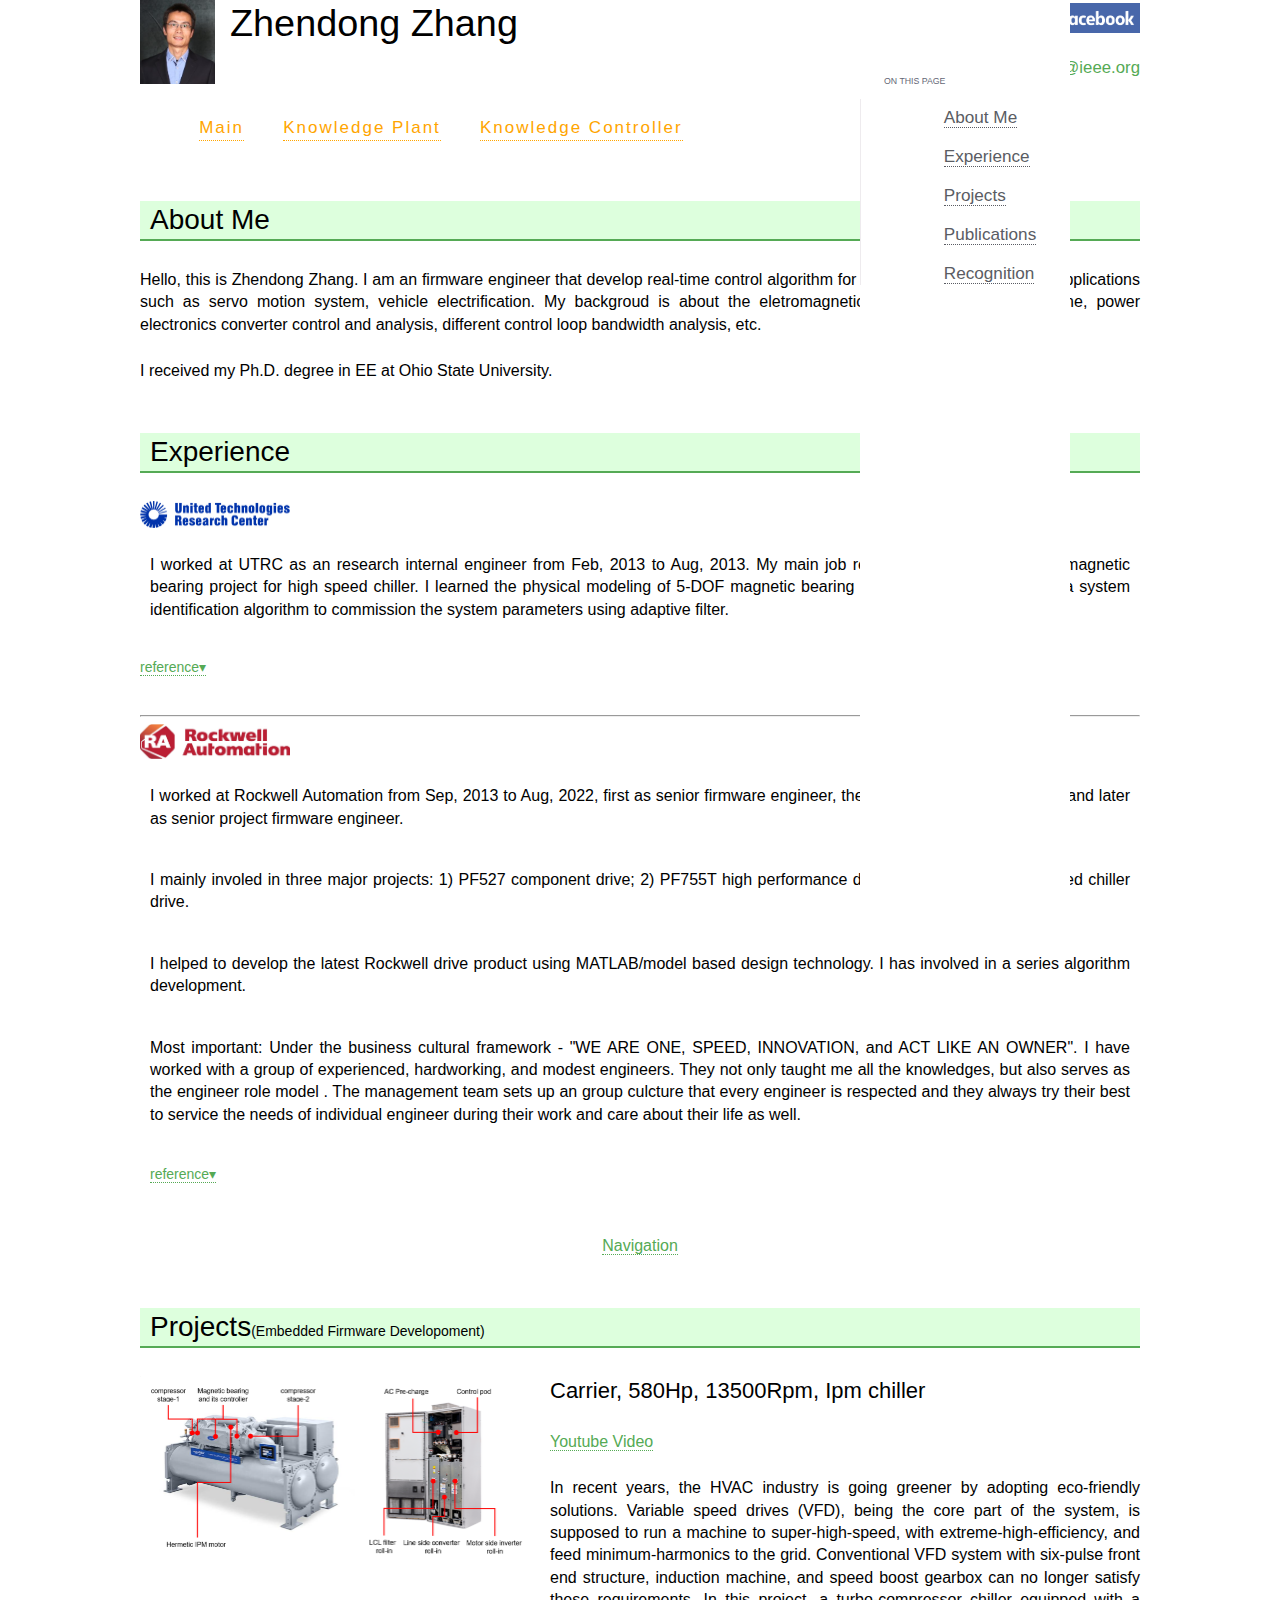
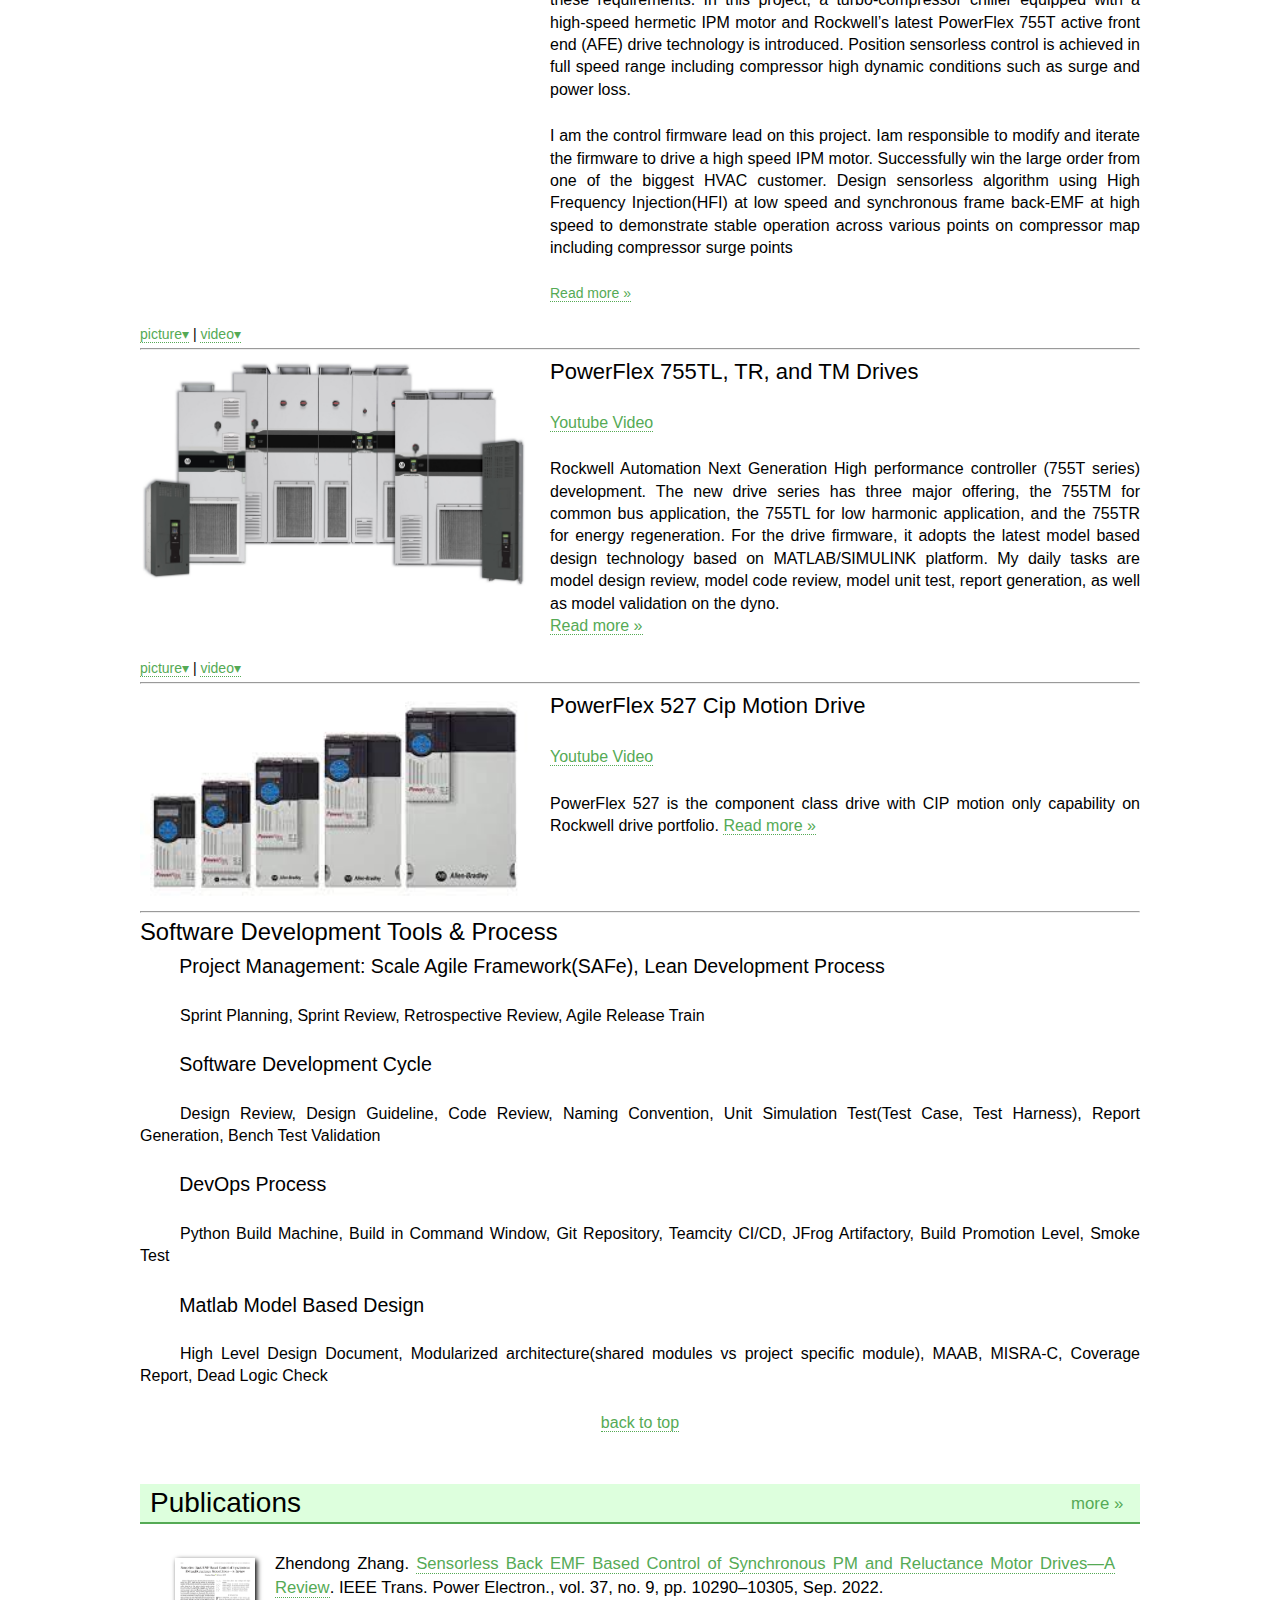
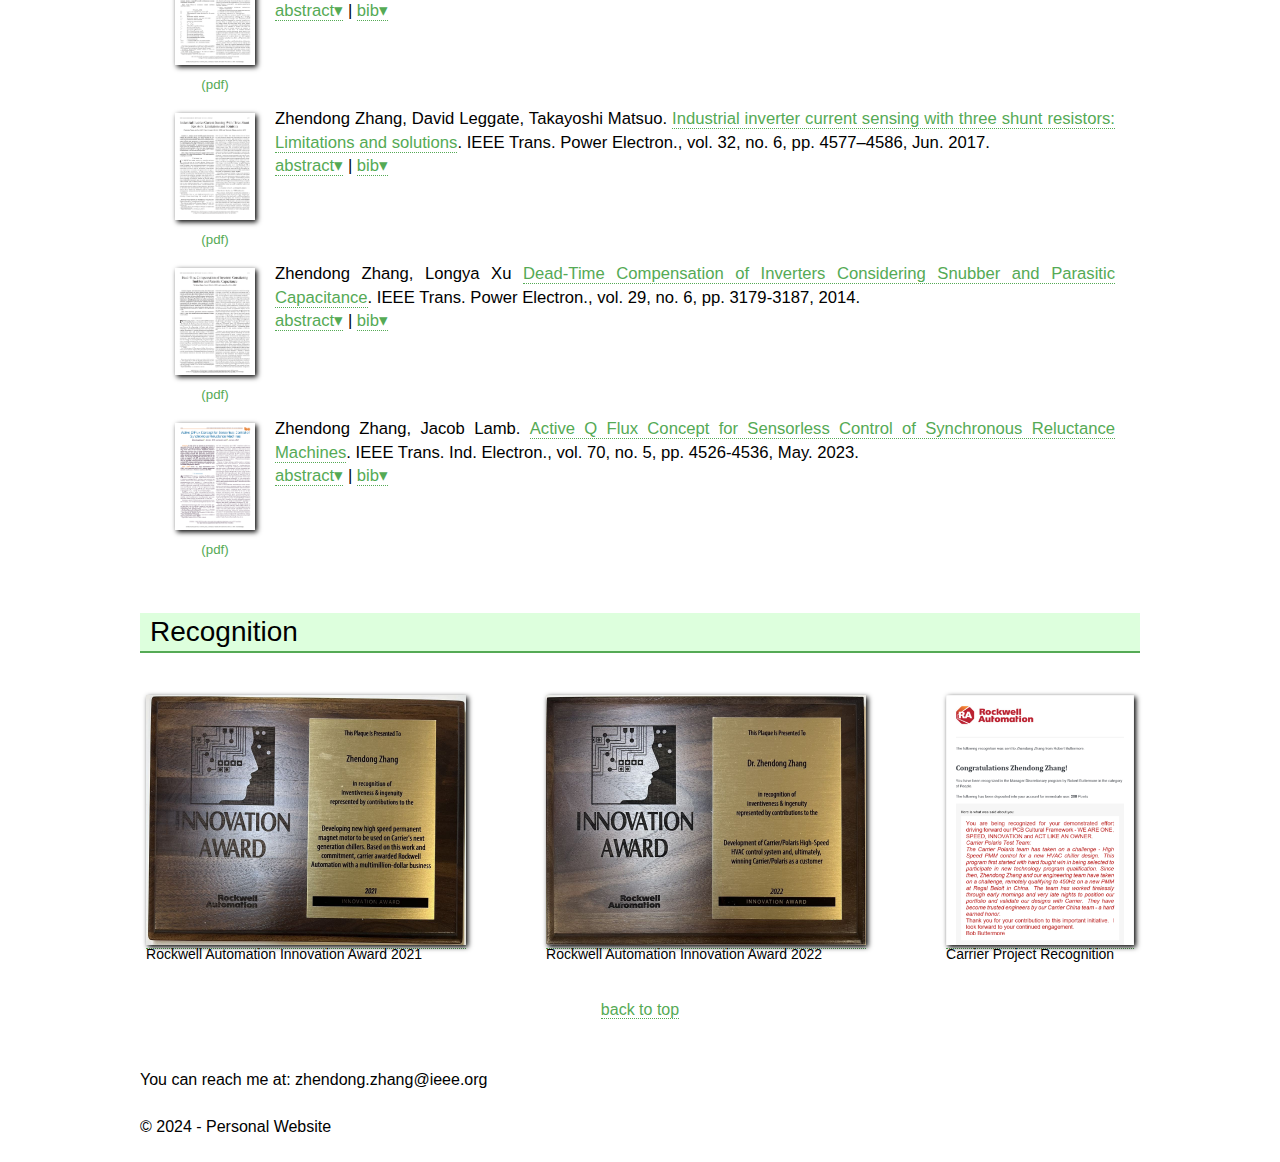
==== commit 3dea8eab: "add sidebar and controller html" ====
--- a/index.html
+++ b/index.html
@@ -57,12 +57,12 @@
                 <main class="main-content">
                     <section id="about" class="section">
                         <h2>About Me</h2>
-                        <p class="story">
+                        <p>
                             Hello, this is Zhendong Zhang.  I am an firmware engineer that develop real-time control algorithm for electric machine in various applications such as servo motion system, vehicle electrification.
                             My backgroud is about the eletromagnetic analysis of electric machine, power electronics converter control and analysis, different control loop bandwidth analysis, etc.
                         </p>
                         
-                        <p class="story">
+                        <p>
                             I received my Ph.D. degree in EE at Ohio State University. 
                         </p>
                     </section>
@@ -607,7 +607,7 @@
 
                     </section>
 
-                    <section id="Recognition" class="section">
+                    <section id="recognition" class="section">
                         <h2>Recognition</h2>
 
                         <div class="picture" style="display: block; display: flex; justify-content: center;">
@@ -639,6 +639,34 @@
                 </footer>
 
             </div>
+
+            <aside class="toc-drawer">
+                <div class="toc-sticky toc-scroll">
+                  <div class="toc-title-container">
+                    <span class="toc-title">
+                      On this page
+                    </span>
+                  </div>
+                  <div class="toc-tree-container">
+                    <div class="toc-tree">
+                      <ul>
+                        <li><a class="reference internal" href="#">Inverted Pendulum</a>
+                            <ul>
+                                <li><a class="reference internal" href="#about">About Me</a></li>
+                                <li><a class="reference internal" href="#experience">Experience</a></li>
+                                <li><a class="reference internal" href="#project">Projects</a></li>
+                                <li><a class="reference internal" href="#publications">Publications</a></li>
+                                <li><a class="reference internal" href="#recognition">Recognition</a></li>
+
+                            </ul>
+                        </li>
+                      </ul>
+                    </div>
+                  </div>
+                </div>
+                
+                
+            </aside>
         </div>
     </div>
 
--- a/screen_v6.css
+++ b/screen_v6.css
@@ -100,6 +100,152 @@
 	font-size:14px;
 }
 
+body {
+    --font-stack: -apple-system,BlinkMacSystemFont,Segoe UI,Helvetica,Arial,sans-serif,Apple Color Emoji,Segoe UI Emoji;
+    --font-stack--monospace: "SFMono-Regular",Menlo,Consolas,Monaco,Liberation Mono,Lucida Console,monospace;
+    --font-size--normal: 100%;
+    --font-size--small: 87.5%;
+    --font-size--small--2: 81.25%;
+    --font-size--small--3: 75%;
+    --font-size--small--4: 62.5%;
+    --sidebar-caption-font-size: var(--font-size--small);
+    --sidebar-item-font-size: var(--font-size--small);
+    --sidebar-search-input-font-size: var(--font-size--small);
+    --toc-font-size: var(--font-size--small--2);
+    --toc-font-size--mobile: var(--font-size--normal);
+    --toc-title-font-size: var(--font-size--small--4);
+    --admonition-font-size: 0.8125rem;
+    --admonition-title-font-size: 0.8125rem;
+    --code-font-size: var(--font-size--small--2);
+    --api-font-size: var(--font-size--small);
+    --header-height: calc(var(--sidebar-item-line-height) + var(--sidebar-item-spacing-vertical)*4);
+    --header-padding: 0.5rem;
+    --sidebar-tree-space-above: 1.2rem;
+    --sidebar-tree-space-horizontal: 0.5rem;
+    --sidebar-caption-space-above: 1rem;
+    --sidebar-item-line-height: 1rem;
+    --sidebar-item-spacing-vertical: 0.5rem;
+    --sidebar-item-spacing-horizontal: 1rem;
+    --sidebar-item-height: calc(var(--sidebar-item-line-height) + var(--sidebar-item-spacing-vertical)*2);
+    --sidebar-expander-width: var(--sidebar-item-height);
+    --sidebar-search-space-above: 1.2rem;
+    --sidebar-search-space-lateral: 0.7rem;
+    --sidebar-search-input-spacing-vertical: 0.5rem;
+    --sidebar-search-input-spacing-horizontal: 0.5rem;
+    --sidebar-search-input-height: 1.2rem;
+    --sidebar-search-icon-size: var(--sidebar-search-input-height);
+    --toc-title-padding: 0.25rem 0;
+    --toc-spacing-vertical: 4.5rem;
+    --toc-spacing-horizontal: 1.5rem;
+    --toc-item-spacing-vertical: 0.4rem;
+    --toc-item-spacing-horizontal: 1rem;
+    --sidebar-item-border-radius: 8px;
+    --sidebar-search-border-radius: 8px;
+    --icon-search: url('data:image/svg+xml;charset=utf-8,<svg xmlns="http://www.w3.org/2000/svg" viewBox="0 0 24 24" stroke-width="1.5" stroke="currentColor" fill="none" stroke-linecap="round" stroke-linejoin="round"><path d="M0 0h24v24H0z" stroke="none"/><circle cx="10" cy="10" r="7"/><path d="m21 21-6-6"/></svg>');
+    --icon-pencil: url('data:image/svg+xml;charset=utf-8,<svg xmlns="http://www.w3.org/2000/svg" viewBox="0 0 24 24"><path d="M20.71 7.04c.39-.39.39-1.04 0-1.41l-2.34-2.34c-.37-.39-1.02-.39-1.41 0l-1.84 1.83 3.75 3.75M3 17.25V21h3.75L17.81 9.93l-3.75-3.75L3 17.25z"/></svg>');
+    --icon-abstract: url('data:image/svg+xml;charset=utf-8,<svg xmlns="http://www.w3.org/2000/svg" viewBox="0 0 24 24"><path d="M4 5h16v2H4V5m0 4h16v2H4V9m0 4h16v2H4v-2m0 4h10v2H4v-2z"/></svg>');
+    --icon-info: url('data:image/svg+xml;charset=utf-8,<svg xmlns="http://www.w3.org/2000/svg" viewBox="0 0 24 24"><path d="M13 9h-2V7h2m0 10h-2v-6h2m-1-9A10 10 0 0 0 2 12a10 10 0 0 0 10 10 10 10 0 0 0 10-10A10 10 0 0 0 12 2z"/></svg>');
+    --icon-flame: url('data:image/svg+xml;charset=utf-8,<svg xmlns="http://www.w3.org/2000/svg" viewBox="0 0 24 24"><path d="M17.55 11.2c-.23-.3-.5-.56-.76-.82-.65-.6-1.4-1.03-2.03-1.66C13.3 7.26 13 4.85 13.91 3c-.91.23-1.75.75-2.45 1.32-2.54 2.08-3.54 5.75-2.34 8.9.04.1.08.2.08.33 0 .22-.15.42-.35.5-.22.1-.46.04-.64-.12a.83.83 0 0 1-.15-.17c-1.1-1.43-1.28-3.48-.53-5.12C5.89 10 5 12.3 5.14 14.47c.04.5.1 1 .27 1.5.14.6.4 1.2.72 1.73 1.04 1.73 2.87 2.97 4.84 3.22 2.1.27 4.35-.12 5.96-1.6 1.8-1.66 2.45-4.32 1.5-6.6l-.13-.26c-.2-.46-.47-.87-.8-1.25l.05-.01m-3.1 6.3c-.28.24-.73.5-1.08.6-1.1.4-2.2-.16-2.87-.82 1.19-.28 1.89-1.16 2.09-2.05.17-.8-.14-1.46-.27-2.23-.12-.74-.1-1.37.18-2.06.17.38.37.76.6 1.06.76 1 1.95 1.44 2.2 2.8.04.14.06.28.06.43.03.82-.32 1.72-.92 2.27h.01z"/></svg>');
+    --icon-question: url('data:image/svg+xml;charset=utf-8,<svg xmlns="http://www.w3.org/2000/svg" viewBox="0 0 24 24"><path d="m15.07 11.25-.9.92C13.45 12.89 13 13.5 13 15h-2v-.5c0-1.11.45-2.11 1.17-2.83l1.24-1.26c.37-.36.59-.86.59-1.41a2 2 0 0 0-2-2 2 2 0 0 0-2 2H8a4 4 0 0 1 4-4 4 4 0 0 1 4 4 3.2 3.2 0 0 1-.93 2.25M13 19h-2v-2h2M12 2A10 10 0 0 0 2 12a10 10 0 0 0 10 10 10 10 0 0 0 10-10c0-5.53-4.5-10-10-10z"/></svg>');
+    --icon-warning: url('data:image/svg+xml;charset=utf-8,<svg xmlns="http://www.w3.org/2000/svg" viewBox="0 0 24 24"><path d="M13 14h-2v-4h2m0 8h-2v-2h2M1 21h22L12 2 1 21z"/></svg>');
+    --icon-failure: url('data:image/svg+xml;charset=utf-8,<svg xmlns="http://www.w3.org/2000/svg" viewBox="0 0 24 24"><path d="M12 2c5.53 0 10 4.47 10 10s-4.47 10-10 10S2 17.53 2 12 6.47 2 12 2m3.59 5L12 10.59 8.41 7 7 8.41 10.59 12 7 15.59 8.41 17 12 13.41 15.59 17 17 15.59 13.41 12 17 8.41 15.59 7z"/></svg>');
+    --icon-spark: url('data:image/svg+xml;charset=utf-8,<svg xmlns="http://www.w3.org/2000/svg" viewBox="0 0 24 24"><path d="m11.5 20 4.86-9.73H13V4l-5 9.73h3.5V20M12 2c2.75 0 5.1 1 7.05 2.95C21 6.9 22 9.25 22 12s-1 5.1-2.95 7.05C17.1 21 14.75 22 12 22s-5.1-1-7.05-2.95C3 17.1 2 14.75 2 12s1-5.1 2.95-7.05C6.9 3 9.25 2 12 2z"/></svg>');
+    --color-admonition-title--caution: #ff9100;
+    --color-admonition-title-background--caution: rgba(255,145,0,.2);
+    --color-admonition-title--warning: #ff9100;
+    --color-admonition-title-background--warning: rgba(255,145,0,.2);
+    --color-admonition-title--danger: #ff5252;
+    --color-admonition-title-background--danger: rgba(255,82,82,.2);
+    --color-admonition-title--attention: #ff5252;
+    --color-admonition-title-background--attention: rgba(255,82,82,.2);
+    --color-admonition-title--error: #ff5252;
+    --color-admonition-title-background--error: rgba(255,82,82,.2);
+    --color-admonition-title--hint: #00c852;
+    --color-admonition-title-background--hint: rgba(0,200,82,.2);
+    --color-admonition-title--tip: #00c852;
+    --color-admonition-title-background--tip: rgba(0,200,82,.2);
+    --color-admonition-title--important: #00bfa5;
+    --color-admonition-title-background--important: rgba(0,191,165,.2);
+    --color-admonition-title--note: #00b0ff;
+    --color-admonition-title-background--note: rgba(0,176,255,.2);
+    --color-admonition-title--seealso: #448aff;
+    --color-admonition-title-background--seealso: rgba(68,138,255,.2);
+    --color-admonition-title--admonition-todo: grey;
+    --color-admonition-title-background--admonition-todo: hsla(0,0%,50%,.2);
+    --color-admonition-title: #651fff;
+    --color-admonition-title-background: rgba(101,31,255,.2);
+    --icon-admonition-default: var(--icon-abstract);
+    --color-topic-title: #14b8a6;
+    --color-topic-title-background: rgba(20,184,166,.2);
+    --icon-topic-default: var(--icon-pencil);
+    --color-problematic: #b30000;
+    --color-foreground-primary: #202123;
+    --color-foreground-secondary: #5a5c63;
+    --color-foreground-muted: #646776;
+    --color-foreground-border: #878787;
+    --color-background-primary: #fff;
+    --color-background-secondary: #f8f9fb;
+    --color-background-hover: #efeff4;
+    --color-background-hover--transparent: #efeff400;
+    --color-background-border: #eeebee;
+    --color-background-item: #ccc;
+    --color-announcement-background: #000000dd;
+    --color-announcement-text: #eeebee;
+    --color-brand-primary: #0f4a65;
+    --color-brand-content: #2a6cdf;
+    --color-brand-secondary: #624d2e;
+    --color-brand-secondary-transparent: hsla(35,54%,68%,.2);
+    --color-api-background: #f8f8fb;
+    --color-api-background-hover: var(--color-api-background);
+    --color-api-overall: var(--color-foreground-secondary);
+    --color-api-name: var(--color-brand-secondary);
+    --color-api-pre-name: var(--color-brand-secondary);
+    --color-api-paren: var(--color-foreground-secondary);
+    --color-api-keyword: var(--color-foreground-primary);
+    --color-highlight-on-target: #ffc;
+    --color-inline-code-background: var(--color-background-secondary);
+    --color-highlighted-background: #def;
+    --color-highlighted-text: var(--color-foreground-primary);
+    --color-guilabel-background: #ddeeff80;
+    --color-guilabel-border: #bedaf580;
+    --color-guilabel-text: var(--color-foreground-primary);
+    --color-admonition-background: transparent;
+    --color-table-header-background: var(--color-background-secondary);
+    --color-table-border: var(--color-background-border);
+    --color-card-border: var(--color-background-secondary);
+    --color-card-background: transparent;
+    --color-card-marginals-background: var(--color-background-secondary);
+    --color-header-background: var(--color-background-primary);
+    --color-header-border: var(--color-background-border);
+    --color-header-text: var(--color-foreground-primary);
+    --color-sidebar-background: var(--color-background-secondary);
+    --color-sidebar-background-border: var(--color-background-border);
+    --color-sidebar-item-current--hover: var(--color-brand-secondary) --color-sidebar-brand-text:var(--color-foreground-primary);
+    --color-sidebar-caption-text: var(--color-foreground-primary);
+    --color-sidebar-link-text: var(--color-foreground-secondary);
+    --color-sidebar-link-text--top-level: var(--color-foreground-primary);
+    --color-sidebar-item-background: var(--color-sidebar-background);
+    --color-sidebar-item-background--current: var(--color-background-hover);
+    --color-sidebar-item-background--hover: var(--color-brand-secondary-transparent);
+    --color-sidebar-item-expander-background: transparent;
+    --color-sidebar-item-expander-background--hover: var( --color-sidebar-item-background--hover );
+    --color-sidebar-search-text: var(--color-foreground-primary);
+    --color-sidebar-search-background: var(--color-background-secondary);
+    --color-sidebar-search-background--focus: var(--color-background-primary);
+    --color-sidebar-search-border: var(--color-background-border);
+    --color-sidebar-search-icon: var(--color-foreground-muted);
+    --color-toc-background: var(--color-background-primary);
+    --color-toc-title-text: var(--color-foreground-muted);
+    --color-toc-item-text: var(--color-foreground-secondary);
+    --color-toc-item-text--hover: var(--color-foreground-primary);
+    --color-toc-item-text--active: var(--color-brand-primary);
+    --color-content-foreground: var(--color-foreground-primary);
+    --color-content-background: transparent;
+    --color-link: var(--color-brand-content);
+    --color-link--hover: var(--color-brand-content);
+    --color-link-underline: var(--color-background-border);
+    --color-link-underline--hover: var(--color-foreground-border)
+}
 
 a {
     color: #5a5;
@@ -211,7 +357,143 @@
 	color: green;
 }
 
-
+/*******************
+* sidebar
+********************/
+.sidebar-scroll,.toc-scroll,article[role=main] * {
+    scrollbar-color: var(--color-foreground-border) transparent;
+    scrollbar-width: thin
+}
+
+.sidebar-scroll::-webkit-scrollbar,.toc-scroll::-webkit-scrollbar,article[role=main] ::-webkit-scrollbar {
+    height: .25rem;
+    width: .25rem
+}
+
+.sidebar-scroll::-webkit-scrollbar-thumb,.toc-scroll::-webkit-scrollbar-thumb,article[role=main] ::-webkit-scrollbar-thumb {
+    background-color: var(--color-foreground-border);
+    border-radius: .125rem
+}
+
+.sidebar-sticky,.toc-sticky {
+    display: flex;
+    flex-direction: column;
+    height: min(100%,100vh);
+    height: 100vh;
+    position: sticky;
+    top: 0
+}
+
+.sidebar-scroll,.toc-scroll {
+    flex-grow: 1;
+    flex-shrink: 1;
+    overflow: auto;
+    scroll-behavior: smooth
+}
+
+@media(max-width: 82em) {
+	.toc-tree {
+		border-left: none;
+		font-size: var(--toc-font-size--mobile)
+	}
+}
+
+	.toc-drawer {
+		border-left: 1px solid var(--color-background-muted);
+		/* border: 3px solid red; */
+		height: 100vh;
+		position: fixed;
+		right: 15em;
+		top: 0
+	}
+
+
+.sidebar-container,.toc-drawer {
+    box-sizing: border-box;
+    width: 15em
+}
+
+.toc-drawer {
+    background: var(--color-toc-background);
+    padding-right: 1rem
+}
+
+.toc-drawer {
+    transition: right .25s ease-in-out;
+    z-index: 50
+}
+
+#__toc:checked~.page .toc-drawer {
+    right: 0;
+    top: 0
+}
+
+.toc-scroll {
+    max-height: 100vh;
+    overflow-y: scroll
+}
+
+.toc-title-container {
+    padding: var(--toc-title-padding);
+    padding-top: var(--toc-spacing-vertical)
+}
+
+.toc-title {
+    color: var(--color-toc-title-text);
+    font-size: var(--toc-title-font-size);
+    padding-left: var(--toc-spacing-horizontal);
+    text-transform: uppercase
+}
+
+.toc-tree-container {
+    padding-bottom: var(--toc-spacing-vertical)
+}
+
+.toc-tree {
+    border-left: 1px solid var(--color-background-border);
+    font-size: var(--toc-title-font-size);
+    line-height: 1.3;
+    padding-left: calc(var(--toc-spacing-horizontal) - var(--toc-item-spacing-horizontal))
+}
+
+.toc-tree>ul>li:first-child {
+    padding-top: 0
+}
+
+.toc-tree>ul>li:first-child>ul {
+    padding-left: 0
+}
+
+.toc-tree>ul>li:first-child>a {
+    display: none
+}
+
+.toc-tree ul {
+    list-style-type: none;
+    margin-bottom: 0;
+    margin-top: 0;
+    padding-left: var(--toc-item-spacing-horizontal)
+}
+
+.toc-tree li {
+    padding-top: var(--toc-item-spacing-vertical)
+}
+
+.toc-tree li.scroll-current>.reference {
+    color: var(--color-toc-item-text--active);
+    font-weight: 700
+}
+
+.toc-tree li code.literal {
+    border: 1px solid var(--color-background-border);
+    font-size: var(--font-size--small)
+}
+
+.toc-tree .reference {
+    color: var(--color-toc-item-text);
+    overflow-wrap: anywhere;
+    text-decoration: none
+}
 
 /*******************
 * Header, messages, bodyer
@@ -374,8 +656,11 @@
 * Index
 ********************/
 #index {
+	display: flex;
+	flex-direction: column;
+	justify-content: space-between;
     margin: 0px auto;
-    padding: 0px 0;
+    padding: 0px 3em;
     width: 1000px;
 }
 
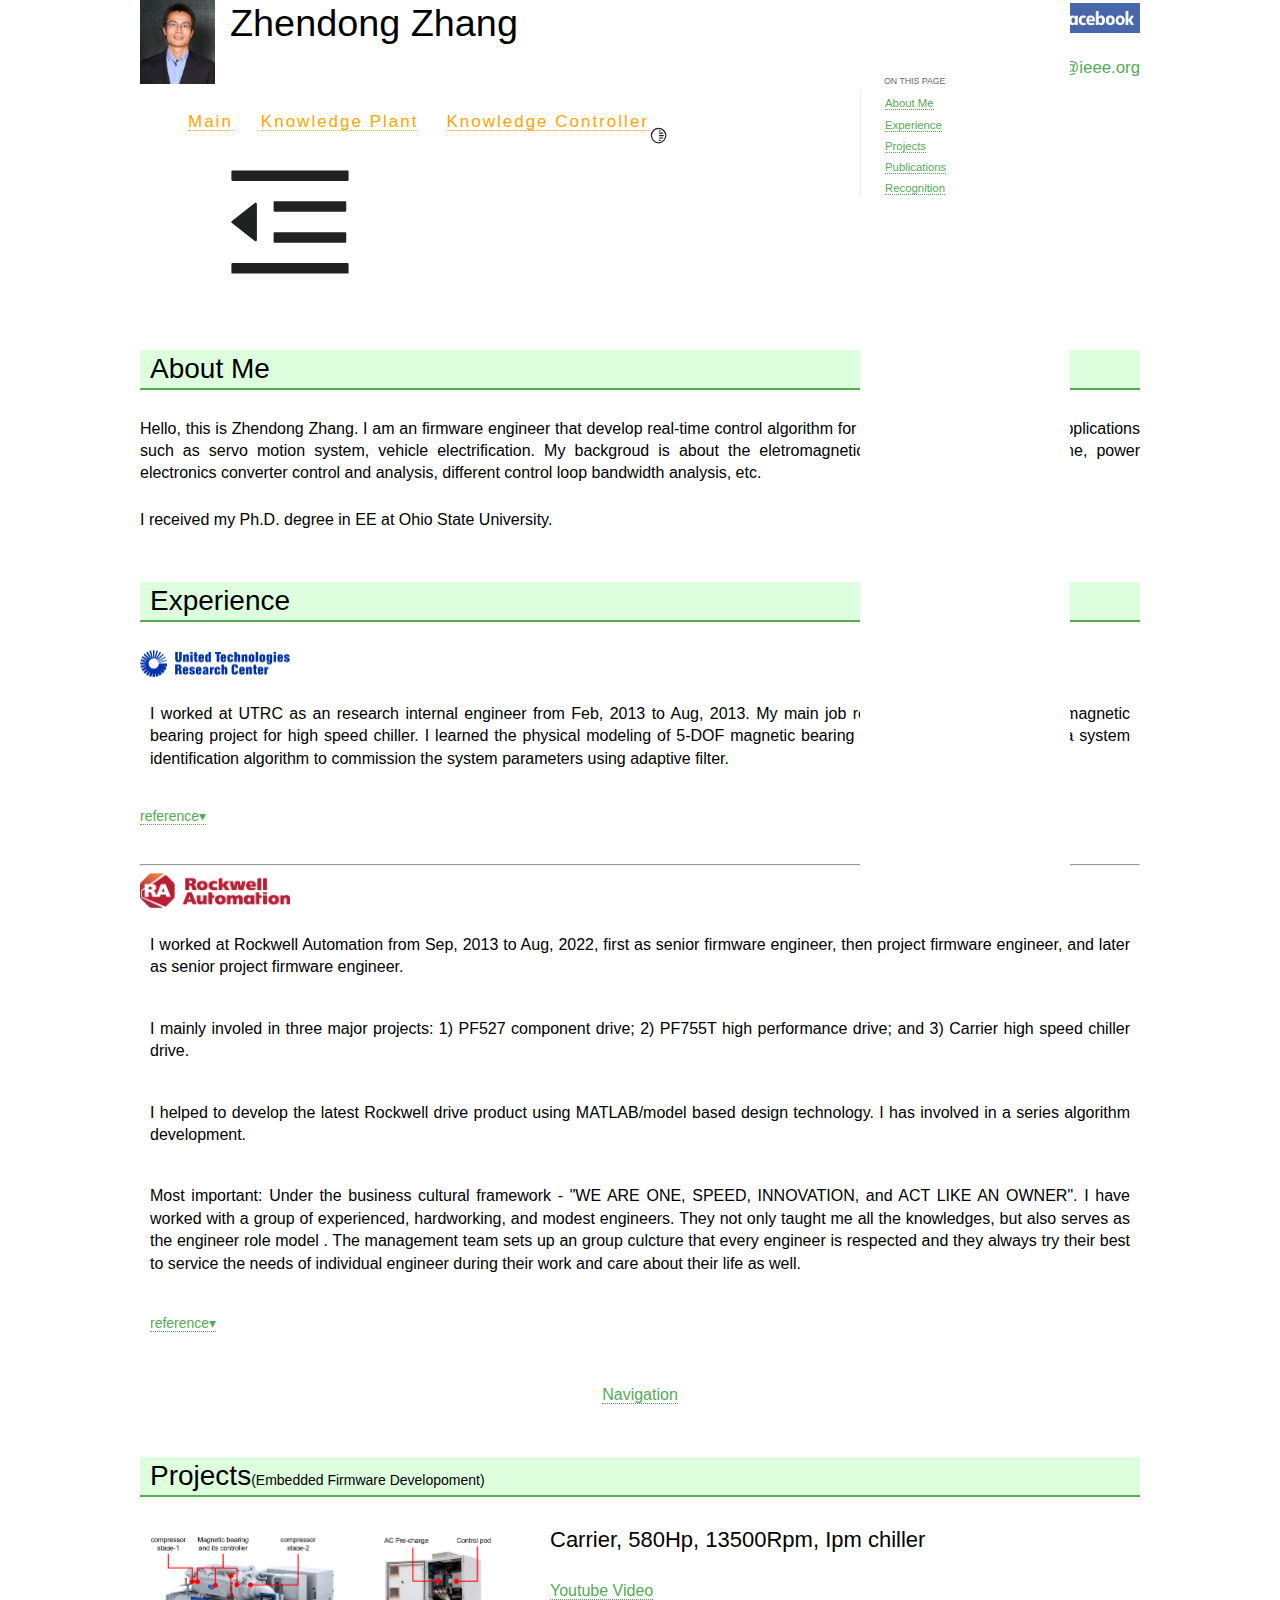
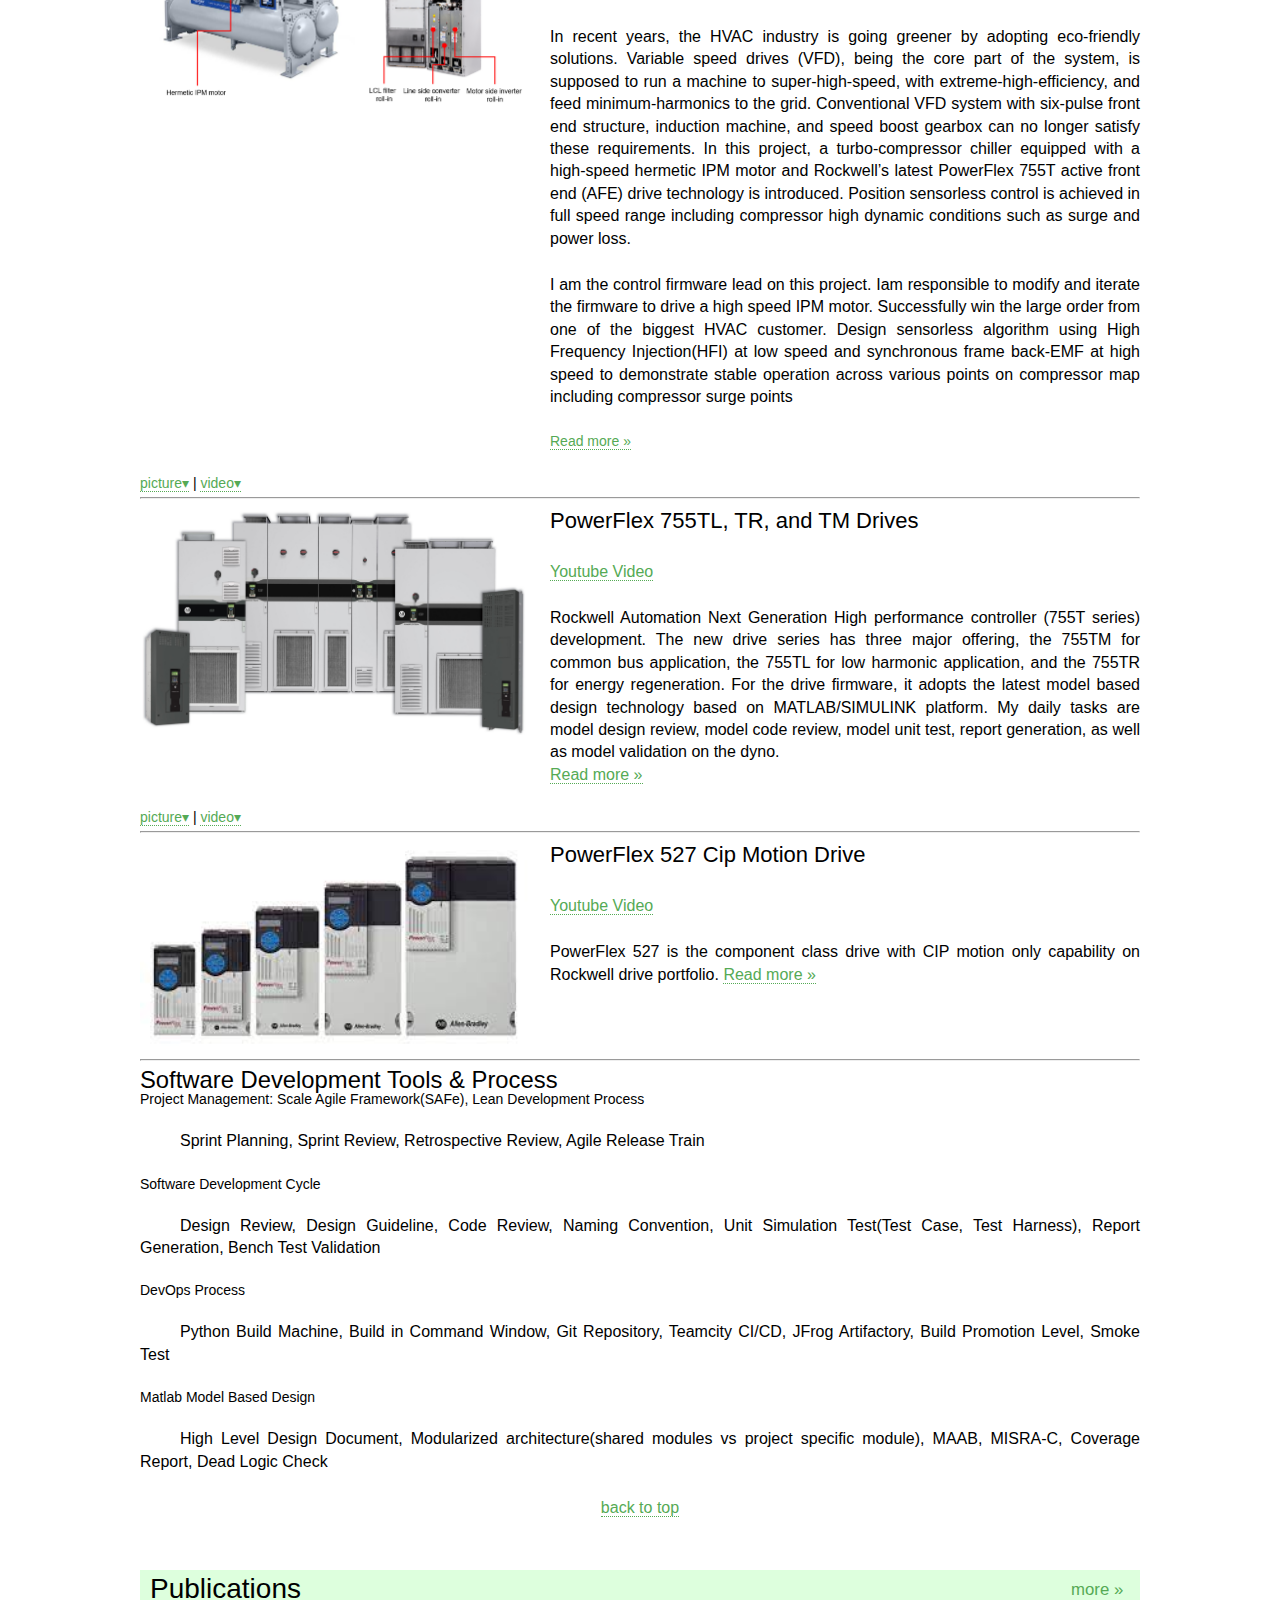
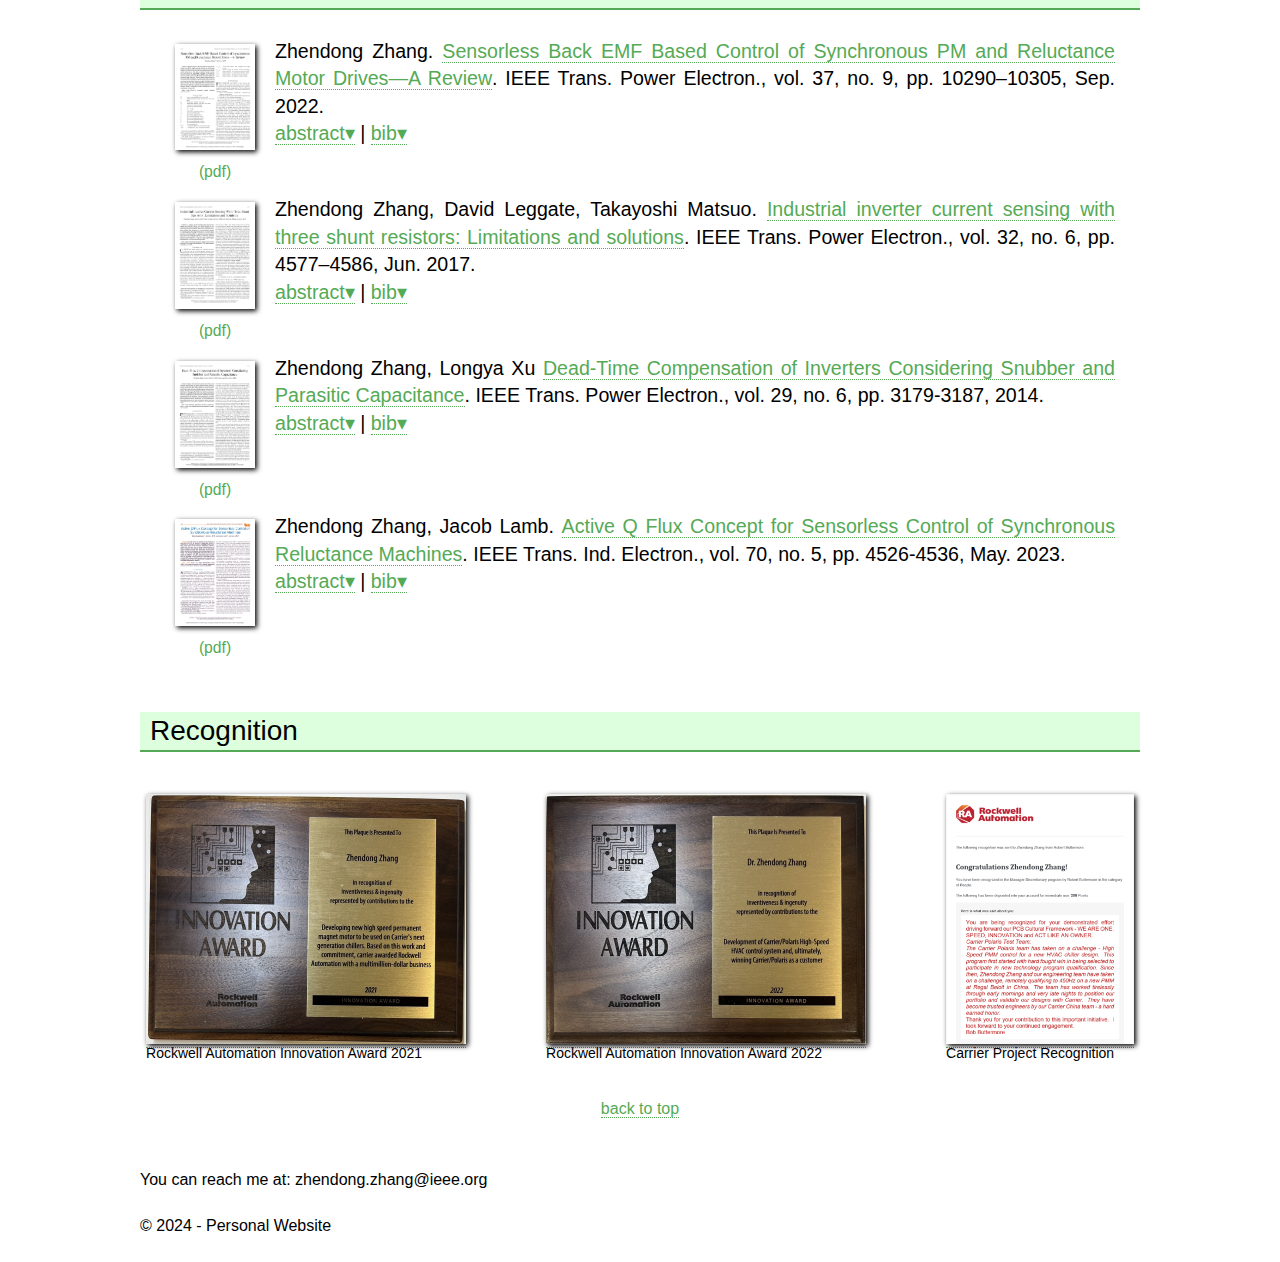
==== commit b2c1f5d6: "add sidebar and add dark bright theme" ====
--- a/index.html
+++ b/index.html
@@ -18,20 +18,25 @@
     <meta http-equiv="Content-Language" content="en-us">
 
     <title>Zhendong - Personal Website</title>
-    <link rel="stylesheet" type="text/css" media="screen" href="screen_v6.css">
+    <link rel="stylesheet" type="text/css" media="screen" href="../styles/screen_v6.css">
     <link rel="shortcut icon" href="../favicon.ico">
 
     <script type="text/javascript" async="" src="https://ssl.google-analytics.com/ga.js"></script>
-    <script type="text/javascript" src="../jquery.min.js"></script>
-    <script type="text/javascript" src="../jquery.hotkeys.js"></script>
-    <script type="text/javascript" src="../picScroll.js"></script>
+    <script type="text/javascript" src="../scripts/jquery.min.js"></script>
+    <script type="text/javascript" src="../scripts/jquery.hotkeys.js"></script>
+    <script type="text/javascript" src="../scripts/picScroll.js"></script>
 
     <meta name="description" content="Research portfolio and personal page for Zhendong Zhang">
     <meta name="keywords" content="Zhendong Zhang, Zhendong, Electrical Engineering, Servo, Drive, Permanent Magnet Motor, Sensorless, Compressor">
 </head>
 
-<body class="W3C">
-
+<body data-theme="dark">
+
+    <script>
+        document.body.dataset.theme = localStorage.getItem("theme") || "auto";
+    </script>
+
+   
     <!-- <header> -->
 
     <!-- </header> -->
@@ -53,6 +58,32 @@
                       $("#header-nav-placeholder").load("headernav.html");
                     });
                 </script>
+
+                <!-- <div class="content-icon-container">
+                    <div class="theme-toggle-container theme-toggle-content">
+                    <button class="theme-toggle" title="Toggle color theme">
+                        <div class="visually-hidden">Toggle Light / Dark / Auto color theme</div>
+                        <svg class="theme-icon-when-auto">
+                        <use href="#svg-sun-half"></use>
+                        </svg>
+                        <svg class="theme-icon-when-dark">
+                        <use href="#svg-moon"></use>
+                        </svg>
+                        <svg class="theme-icon-when-light">
+                        <use href="#svg-sun"></use>
+                        </svg>
+                    </button>
+                    </div>
+                    
+                    <label class="toc-overlay-icon toc-content-icon" for="__toc">
+                    <div class="visually-hidden">Toggle table of contents sidebar</div>
+                    <i class="icon">
+                        <svg>
+                        <use href="#svg-toc"></use>
+                        </svg>
+                    </i>
+                    </label>
+                </div> -->
 
                 <main class="main-content">
                     <section id="about" class="section">
@@ -650,13 +681,13 @@
                   <div class="toc-tree-container">
                     <div class="toc-tree">
                       <ul>
-                        <li><a class="reference internal" href="#">Inverted Pendulum</a>
+                        <li><a href="#">Inverted Pendulum</a>
                             <ul>
-                                <li><a class="reference internal" href="#about">About Me</a></li>
-                                <li><a class="reference internal" href="#experience">Experience</a></li>
-                                <li><a class="reference internal" href="#project">Projects</a></li>
-                                <li><a class="reference internal" href="#publications">Publications</a></li>
-                                <li><a class="reference internal" href="#recognition">Recognition</a></li>
+                                <li><a href="#about">About Me</a></li>
+                                <li><a href="#experience">Experience</a></li>
+                                <li><a href="#project">Projects</a></li>
+                                <li><a href="#publications">Publications</a></li>
+                                <li><a href="#recognition">Recognition</a></li>
 
                             </ul>
                         </li>
@@ -680,9 +711,9 @@
           var s = document.getElementsByTagName('script')[0]; s.parentNode.insertBefore(ga, s);
         })();    
     </script>
-      
-    <script src="script.js">
-    </script>
+    
+    <script type="text/javascript" src="../scripts/script.js"></script>
+    <!-- <script type="text/javascript" src="../scripts/furo.js"></script> -->
 </body>
 
 </html>--- a/styles/screen_v6.css
+++ b/styles/screen_v6.css
@@ -0,0 +1,1753 @@
+/*******************
+* First, a reset
+********************/
+
+html, body, div, span, applet, object, iframe,
+h1, h2, h3, h4, h5, h6, p, blockquote, pre,
+a, abbr, acronym, address, big, cite, code,
+del, dfn, em, font, img, ins, kbd, q, s, samp,
+small, strike, strong, sub, sup, tt, var,
+dl, dt, dd, ol, ul, li,
+fieldset, form, label, legend,
+table, caption, tbody, tfoot, thead, tr, th, td {
+    margin: 0;
+    padding: 0;
+    border: 0;
+    outline: 0;
+    font-weight: inherit;
+    font-style: inherit;
+    font-size: 100%;
+    font-family: inherit;
+    vertical-align: baseline;
+}
+/* remember to define focus styles!
+:focus {
+    outline: 0;
+}*/
+body {
+    line-height: 1;
+    color: black;
+    background: white;
+}
+ol, ul {
+    list-style: none;
+	text-align: justify;
+}
+
+p {
+	text-align: justify;
+
+	font-size: 16px;
+	margin: 1.5em 0;
+	line-height: 1.4;
+}
+/* tables still need 'cellspacing="0"' in the markup */
+table {
+	display: table;
+    border-collapse: collapse;
+    border-spacing: 2px;
+	border-color: gray;
+	/* width: 700px; */
+	/* white-space: nowrap; */
+
+	background-color: rgb(179, 246, 179);
+
+	margin-left: auto;
+	margin-right: auto;
+}
+
+table, th, td {
+	border: 1px solid black;
+}
+
+th, td {
+	padding: 10px;
+    text-align: left;
+    font-weight: normal;
+}
+
+th {
+	font-weight: bold;
+}
+
+/* tr:first-child, td:first-child {
+	font-weight: bold;
+} */
+
+caption {
+    text-align: center;
+    /* font-weight: normal; */
+}
+blockquote:before, blockquote:after,
+q:before, q:after {
+    content: "";
+}
+blockquote, q {
+    quotes: "" "";
+}
+
+
+
+/*******************
+* Global
+********************/
+html {
+	height: 100%;
+}
+body {
+	height: 100%;
+	font-family:"Helvetica Neue",Helvetica,Arial,sans-serif;
+	font-size:14px;
+}
+
+.visually-hidden {
+    clip: rect(0,0,0,0)!important;
+    border: 0!important;
+    height: 1px!important;
+    margin: -1px!important;
+    overflow: hidden!important;
+    padding: 0!important;
+    position: absolute!important;
+    white-space: nowrap!important;
+    width: 1px!important
+}
+
+body {
+    --font-stack: -apple-system,BlinkMacSystemFont,Segoe UI,Helvetica,Arial,sans-serif,Apple Color Emoji,Segoe UI Emoji;
+    --font-stack--monospace: "SFMono-Regular",Menlo,Consolas,Monaco,Liberation Mono,Lucida Console,monospace;
+    --font-size--normal: 100%;
+    --font-size--small: 87.5%;
+    --font-size--small--2: 81.25%;
+    --font-size--small--3: 75%;
+    --font-size--small--4: 62.5%;
+    --sidebar-caption-font-size: var(--font-size--small);
+    --sidebar-item-font-size: var(--font-size--small);
+    --sidebar-search-input-font-size: var(--font-size--small);
+    --toc-font-size: var(--font-size--small--2);
+    --toc-font-size--mobile: var(--font-size--normal);
+    --toc-title-font-size: var(--font-size--small--4);
+    --admonition-font-size: 0.8125rem;
+    --admonition-title-font-size: 0.8125rem;
+    --code-font-size: var(--font-size--small--2);
+    --api-font-size: var(--font-size--small);
+    --header-height: calc(var(--sidebar-item-line-height) + var(--sidebar-item-spacing-vertical)*4);
+    --header-padding: 0.5rem;
+    --sidebar-tree-space-above: 1.2rem;
+    --sidebar-tree-space-horizontal: 0.5rem;
+    --sidebar-caption-space-above: 1rem;
+    --sidebar-item-line-height: 1rem;
+    --sidebar-item-spacing-vertical: 0.5rem;
+    --sidebar-item-spacing-horizontal: 1rem;
+    --sidebar-item-height: calc(var(--sidebar-item-line-height) + var(--sidebar-item-spacing-vertical)*2);
+    --sidebar-expander-width: var(--sidebar-item-height);
+    --sidebar-search-space-above: 1.2rem;
+    --sidebar-search-space-lateral: 0.7rem;
+    --sidebar-search-input-spacing-vertical: 0.5rem;
+    --sidebar-search-input-spacing-horizontal: 0.5rem;
+    --sidebar-search-input-height: 1.2rem;
+    --sidebar-search-icon-size: var(--sidebar-search-input-height);
+    --toc-title-padding: 0.25rem 0;
+    --toc-spacing-vertical: 4.5rem;
+    --toc-spacing-horizontal: 1.5rem;
+    --toc-item-spacing-vertical: 0.4rem;
+    --toc-item-spacing-horizontal: 1rem;
+    --sidebar-item-border-radius: 8px;
+    --sidebar-search-border-radius: 8px;
+    --icon-search: url('data:image/svg+xml;charset=utf-8,<svg xmlns="http://www.w3.org/2000/svg" viewBox="0 0 24 24" stroke-width="1.5" stroke="currentColor" fill="none" stroke-linecap="round" stroke-linejoin="round"><path d="M0 0h24v24H0z" stroke="none"/><circle cx="10" cy="10" r="7"/><path d="m21 21-6-6"/></svg>');
+    --icon-pencil: url('data:image/svg+xml;charset=utf-8,<svg xmlns="http://www.w3.org/2000/svg" viewBox="0 0 24 24"><path d="M20.71 7.04c.39-.39.39-1.04 0-1.41l-2.34-2.34c-.37-.39-1.02-.39-1.41 0l-1.84 1.83 3.75 3.75M3 17.25V21h3.75L17.81 9.93l-3.75-3.75L3 17.25z"/></svg>');
+    --icon-abstract: url('data:image/svg+xml;charset=utf-8,<svg xmlns="http://www.w3.org/2000/svg" viewBox="0 0 24 24"><path d="M4 5h16v2H4V5m0 4h16v2H4V9m0 4h16v2H4v-2m0 4h10v2H4v-2z"/></svg>');
+    --icon-info: url('data:image/svg+xml;charset=utf-8,<svg xmlns="http://www.w3.org/2000/svg" viewBox="0 0 24 24"><path d="M13 9h-2V7h2m0 10h-2v-6h2m-1-9A10 10 0 0 0 2 12a10 10 0 0 0 10 10 10 10 0 0 0 10-10A10 10 0 0 0 12 2z"/></svg>');
+    --icon-flame: url('data:image/svg+xml;charset=utf-8,<svg xmlns="http://www.w3.org/2000/svg" viewBox="0 0 24 24"><path d="M17.55 11.2c-.23-.3-.5-.56-.76-.82-.65-.6-1.4-1.03-2.03-1.66C13.3 7.26 13 4.85 13.91 3c-.91.23-1.75.75-2.45 1.32-2.54 2.08-3.54 5.75-2.34 8.9.04.1.08.2.08.33 0 .22-.15.42-.35.5-.22.1-.46.04-.64-.12a.83.83 0 0 1-.15-.17c-1.1-1.43-1.28-3.48-.53-5.12C5.89 10 5 12.3 5.14 14.47c.04.5.1 1 .27 1.5.14.6.4 1.2.72 1.73 1.04 1.73 2.87 2.97 4.84 3.22 2.1.27 4.35-.12 5.96-1.6 1.8-1.66 2.45-4.32 1.5-6.6l-.13-.26c-.2-.46-.47-.87-.8-1.25l.05-.01m-3.1 6.3c-.28.24-.73.5-1.08.6-1.1.4-2.2-.16-2.87-.82 1.19-.28 1.89-1.16 2.09-2.05.17-.8-.14-1.46-.27-2.23-.12-.74-.1-1.37.18-2.06.17.38.37.76.6 1.06.76 1 1.95 1.44 2.2 2.8.04.14.06.28.06.43.03.82-.32 1.72-.92 2.27h.01z"/></svg>');
+    --icon-question: url('data:image/svg+xml;charset=utf-8,<svg xmlns="http://www.w3.org/2000/svg" viewBox="0 0 24 24"><path d="m15.07 11.25-.9.92C13.45 12.89 13 13.5 13 15h-2v-.5c0-1.11.45-2.11 1.17-2.83l1.24-1.26c.37-.36.59-.86.59-1.41a2 2 0 0 0-2-2 2 2 0 0 0-2 2H8a4 4 0 0 1 4-4 4 4 0 0 1 4 4 3.2 3.2 0 0 1-.93 2.25M13 19h-2v-2h2M12 2A10 10 0 0 0 2 12a10 10 0 0 0 10 10 10 10 0 0 0 10-10c0-5.53-4.5-10-10-10z"/></svg>');
+    --icon-warning: url('data:image/svg+xml;charset=utf-8,<svg xmlns="http://www.w3.org/2000/svg" viewBox="0 0 24 24"><path d="M13 14h-2v-4h2m0 8h-2v-2h2M1 21h22L12 2 1 21z"/></svg>');
+    --icon-failure: url('data:image/svg+xml;charset=utf-8,<svg xmlns="http://www.w3.org/2000/svg" viewBox="0 0 24 24"><path d="M12 2c5.53 0 10 4.47 10 10s-4.47 10-10 10S2 17.53 2 12 6.47 2 12 2m3.59 5L12 10.59 8.41 7 7 8.41 10.59 12 7 15.59 8.41 17 12 13.41 15.59 17 17 15.59 13.41 12 17 8.41 15.59 7z"/></svg>');
+    --icon-spark: url('data:image/svg+xml;charset=utf-8,<svg xmlns="http://www.w3.org/2000/svg" viewBox="0 0 24 24"><path d="m11.5 20 4.86-9.73H13V4l-5 9.73h3.5V20M12 2c2.75 0 5.1 1 7.05 2.95C21 6.9 22 9.25 22 12s-1 5.1-2.95 7.05C17.1 21 14.75 22 12 22s-5.1-1-7.05-2.95C3 17.1 2 14.75 2 12s1-5.1 2.95-7.05C6.9 3 9.25 2 12 2z"/></svg>');
+    --color-admonition-title--caution: #ff9100;
+    --color-admonition-title-background--caution: rgba(255,145,0,.2);
+    --color-admonition-title--warning: #ff9100;
+    --color-admonition-title-background--warning: rgba(255,145,0,.2);
+    --color-admonition-title--danger: #ff5252;
+    --color-admonition-title-background--danger: rgba(255,82,82,.2);
+    --color-admonition-title--attention: #ff5252;
+    --color-admonition-title-background--attention: rgba(255,82,82,.2);
+    --color-admonition-title--error: #ff5252;
+    --color-admonition-title-background--error: rgba(255,82,82,.2);
+    --color-admonition-title--hint: #00c852;
+    --color-admonition-title-background--hint: rgba(0,200,82,.2);
+    --color-admonition-title--tip: #00c852;
+    --color-admonition-title-background--tip: rgba(0,200,82,.2);
+    --color-admonition-title--important: #00bfa5;
+    --color-admonition-title-background--important: rgba(0,191,165,.2);
+    --color-admonition-title--note: #00b0ff;
+    --color-admonition-title-background--note: rgba(0,176,255,.2);
+    --color-admonition-title--seealso: #448aff;
+    --color-admonition-title-background--seealso: rgba(68,138,255,.2);
+    --color-admonition-title--admonition-todo: grey;
+    --color-admonition-title-background--admonition-todo: hsla(0,0%,50%,.2);
+    --color-admonition-title: #651fff;
+    --color-admonition-title-background: rgba(101,31,255,.2);
+    --icon-admonition-default: var(--icon-abstract);
+    --color-topic-title: #14b8a6;
+    --color-topic-title-background: rgba(20,184,166,.2);
+    --icon-topic-default: var(--icon-pencil);
+    --color-problematic: #b30000;
+    --color-foreground-primary: #202123;
+    --color-foreground-secondary: #5a5c63;
+    --color-foreground-muted: #646776;
+    --color-foreground-border: #878787;
+    --color-background-primary: #fff;
+    --color-background-secondary: #f8f9fb;
+    --color-background-hover: #efeff4;
+    --color-background-hover--transparent: #efeff400;
+    --color-background-border: #eeebee;
+    --color-background-item: #ccc;
+    --color-announcement-background: #000000dd;
+    --color-announcement-text: #eeebee;
+    --color-brand-primary: #0f4a65;
+    --color-brand-content: #2a6cdf;
+    --color-brand-secondary: #624d2e;
+    --color-brand-secondary-transparent: hsla(35,54%,68%,.2);
+    --color-api-background: #f8f8fb;
+    --color-api-background-hover: var(--color-api-background);
+    --color-api-overall: var(--color-foreground-secondary);
+    --color-api-name: var(--color-brand-secondary);
+    --color-api-pre-name: var(--color-brand-secondary);
+    --color-api-paren: var(--color-foreground-secondary);
+    --color-api-keyword: var(--color-foreground-primary);
+    --color-highlight-on-target: #ffc;
+    --color-inline-code-background: var(--color-background-secondary);
+    --color-highlighted-background: #def;
+    --color-highlighted-text: var(--color-foreground-primary);
+    --color-guilabel-background: #ddeeff80;
+    --color-guilabel-border: #bedaf580;
+    --color-guilabel-text: var(--color-foreground-primary);
+    --color-admonition-background: transparent;
+    --color-table-header-background: var(--color-background-secondary);
+    --color-table-border: var(--color-background-border);
+    --color-card-border: var(--color-background-secondary);
+    --color-card-background: transparent;
+    --color-card-marginals-background: var(--color-background-secondary);
+    --color-header-background: var(--color-background-primary);
+    --color-header-border: var(--color-background-border);
+    --color-header-text: var(--color-foreground-primary);
+    --color-sidebar-background: var(--color-background-secondary);
+    --color-sidebar-background-border: var(--color-background-border);
+    --color-sidebar-item-current--hover: var(--color-brand-secondary) --color-sidebar-brand-text:var(--color-foreground-primary);
+    --color-sidebar-caption-text: var(--color-foreground-primary);
+    --color-sidebar-link-text: var(--color-foreground-secondary);
+    --color-sidebar-link-text--top-level: var(--color-foreground-primary);
+    --color-sidebar-item-background: var(--color-sidebar-background);
+    --color-sidebar-item-background--current: var(--color-background-hover);
+    --color-sidebar-item-background--hover: var(--color-brand-secondary-transparent);
+    --color-sidebar-item-expander-background: transparent;
+    --color-sidebar-item-expander-background--hover: var( --color-sidebar-item-background--hover );
+    --color-sidebar-search-text: var(--color-foreground-primary);
+    --color-sidebar-search-background: var(--color-background-secondary);
+    --color-sidebar-search-background--focus: var(--color-background-primary);
+    --color-sidebar-search-border: var(--color-background-border);
+    --color-sidebar-search-icon: var(--color-foreground-muted);
+    --color-toc-background: var(--color-background-primary);
+    --color-toc-title-text: var(--color-foreground-muted);
+    --color-toc-item-text: var(--color-foreground-secondary);
+    --color-toc-item-text--hover: var(--color-foreground-primary);
+    --color-toc-item-text--active: var(--color-brand-primary);
+    --color-content-foreground: var(--color-foreground-primary);
+    --color-content-background: transparent;
+    --color-link: var(--color-brand-content);
+    --color-link--hover: var(--color-brand-content);
+    --color-link-underline: var(--color-background-border);
+    --color-link-underline--hover: var(--color-foreground-border)
+}
+
+body[data-theme=auto] .theme-toggle svg.theme-icon-when-auto, body[data-theme=dark] .theme-toggle svg.theme-icon-when-dark, body[data-theme=light] .theme-toggle svg.theme-icon-when-light {
+    display: block
+}
+
+a {
+    color: #5a5;
+    text-decoration: none;
+    border-bottom: 1px dotted;
+}
+
+a:hover {
+    border-bottom: 1px solid;
+}
+
+h1 {
+	font-size: 270%;
+}
+
+h2 {
+    font-size: 200%;
+}
+
+h3 {
+    font-size: 170%;
+}
+
+h4 {
+    font-size: 150%;
+}
+
+#container {
+	position: relative;
+}
+
+#debug {
+	font-size: 75%;
+	text-align: center;
+	padding: 5px;
+	margin: 5px;
+	background: #fcc;
+	border: 1px solid #966;
+	position: fixed;
+	bottom: 0;
+	left: 0;
+}
+#debug a {
+	color: inherit;
+	text-decoration: underline;
+	border: none;
+}
+
+a.email .b, a.email .d, a.email .e, a.email .f, a.email .g, a.email .j {
+	display: none;
+}
+
+.hidden {
+	display: none;
+}
+.left {
+	float: left;
+}
+.right {
+	float: right;
+}
+.center {
+	text-align: center !important;
+}
+.clearboth {
+	clear: both;
+}
+
+em {
+   font-style: italic;
+}
+pre {
+	font-family: monospace;
+}
+.gray {
+	color: #999;
+}
+
+
+nav {
+	clear: both;
+	/* display: block; */
+
+	background-position: center;
+	padding: 2%;
+	/* overflow: hidden; */
+	/* position: absolute; */
+	/* left: 0; */
+	/* top: 50%;  */
+	/* transform: translateY(-50%); */
+}
+
+nav a {
+	display: block;
+	color: orange;
+	text-align: center;
+	text-decoration: none;
+	font-size: 17px;
+	font-family: helvetica;
+	letter-spacing: 2px;
+}
+
+nav a:hover {
+	background-color: #ddd;
+	color: black;
+}
+
+nav>.active>a {
+	background-color: #C0C0C0;
+	color: green;
+}
+
+/*******************
+* sidebar
+********************/
+.sidebar-scroll,.toc-scroll,article[role=main] * {
+    scrollbar-color: var(--color-foreground-border) transparent;
+    scrollbar-width: thin
+}
+
+.sidebar-scroll::-webkit-scrollbar,.toc-scroll::-webkit-scrollbar,article[role=main] ::-webkit-scrollbar {
+    height: .25rem;
+    width: .25rem
+}
+
+.sidebar-scroll::-webkit-scrollbar-thumb,.toc-scroll::-webkit-scrollbar-thumb,article[role=main] ::-webkit-scrollbar-thumb {
+    background-color: var(--color-foreground-border);
+    border-radius: .125rem
+}
+
+.sidebar-sticky,.toc-sticky {
+    display: flex;
+    flex-direction: column;
+    height: min(100%,100vh);
+    height: 100vh;
+    position: sticky;
+    top: 0
+}
+
+.sidebar-scroll,.toc-scroll {
+    flex-grow: 1;
+    flex-shrink: 1;
+    overflow: auto;
+    scroll-behavior: smooth
+}
+
+@media(max-width: 82em) {
+	.toc-tree {
+		border-left: none;
+		font-size: var(--toc-font-size--mobile)
+	}
+}
+
+@media(max-width: 67em) {
+    .toc-header-icon {
+        display: flex
+    }
+
+    .theme-toggle-header {
+        display: block
+    }
+
+	.nav-overlay-icon .icon,.theme-toggle svg {
+        height: 1.25rem;
+        width: 1.25rem
+    }
+}
+
+	.toc-drawer {
+		border-left: 1px solid var(--color-background-muted);
+		/* border: 3px solid red; */
+		height: 100vh;
+		position: fixed;
+		right: 15em;
+		top: 0
+	}
+
+
+.sidebar-container,.toc-drawer {
+    box-sizing: border-box;
+    width: 15em
+}
+
+.toc-drawer {
+    background: var(--color-toc-background);
+    padding-right: 1rem
+}
+
+.toc-drawer {
+    transition: right .25s ease-in-out;
+    z-index: 50
+}
+
+#__toc:checked~.page .toc-drawer {
+    right: 0;
+    top: 0
+}
+
+.toc-scroll {
+    max-height: 100vh;
+    overflow-y: scroll
+}
+
+.toc-title-container {
+    padding: var(--toc-title-padding);
+    padding-top: var(--toc-spacing-vertical)
+}
+
+.toc-title {
+    color: var(--color-toc-title-text);
+    font-size: var(--toc-title-font-size);
+    padding-left: var(--toc-spacing-horizontal);
+    text-transform: uppercase
+}
+
+.toc-tree-container {
+    padding-bottom: var(--toc-spacing-vertical)
+}
+
+.toc-tree {
+    border-left: 1px solid var(--color-background-border);
+    font-size: var(--toc-font-size);
+    line-height: 1.3;
+    padding-left: calc(var(--toc-spacing-horizontal) - var(--toc-item-spacing-horizontal))
+}
+
+.toc-tree>ul>li:first-child {
+    padding-top: 0
+}
+
+.toc-tree>ul>li:first-child>ul {
+    padding-left: 0
+}
+
+.toc-tree>ul>li:first-child>a {
+    display: none
+}
+
+.toc-tree ul {
+    list-style-type: none;
+    margin-bottom: 0;
+    margin-top: 0;
+    padding-left: var(--toc-item-spacing-horizontal)
+}
+
+.toc-tree li {
+    padding-top: var(--toc-item-spacing-vertical)
+}
+
+.toc-tree li.scroll-current>.reference {
+    color: var(--color-toc-item-text--active);
+    font-weight: 700
+}
+
+.toc-tree li code.literal {
+    border: 1px solid var(--color-background-border);
+    font-size: var(--font-size--small)
+}
+
+.toc-tree .reference {
+    color: var(--color-toc-item-text);
+    overflow-wrap: anywhere;
+    text-decoration: none
+}
+
+/*******************
+* content icon
+********************/
+.content-icon-container {
+    /* display:flex;
+    gap: .5rem;
+    margin-bottom: 1rem;
+    margin-left: 1rem;
+    margin-top: 1.5rem;
+    position: absolute; */
+    /* right: 30% */
+
+	/* margin-top: 50px;
+	text-align: right; */
+}
+
+.content-icon-container .edit-this-page svg {
+    color: inherit;
+    height: 1.2rem;
+    width: 1.2rem
+}
+
+.no-js .theme-toggle-container {
+    display: none
+}
+
+.theme-toggle-container {
+    vertical-align: middle
+}
+
+.theme-toggle {
+    background: transparent;
+    border: none;
+    cursor: pointer;
+    padding: 0
+}
+
+.theme-toggle svg {
+    color: var(--color-foreground-primary);
+    display: none;
+    height: 1.2rem;
+    vertical-align: middle;
+    width: 1.2rem
+}
+
+.theme-toggle svg:hover {
+    color: var(--color-brand-secondary)
+}
+
+.theme-toggle-header {
+    float: left;
+    padding: 1rem .5rem
+}
+
+.nav-overlay-icon,.toc-overlay-icon {
+    cursor: pointer;
+    /* display: none */
+}
+
+.nav-overlay-icon .icon,.toc-overlay-icon .icon {
+    color: var(--color-foreground-primary);
+    height: 1.2rem;
+    width: 1.2rem
+}
+
+.nav-overlay-icon .icon:hover,.toc-overlay-icon .icon:hover {
+    color: var(--color-brand-secondary)
+}
+
+/*******************
+* Header, messages, bodyer
+********************/
+
+/* #header {
+    background: #555;
+    color: white;
+    padding: 4px 8px 6px;
+}
+
+#header a {
+    color: inherit;
+    border-bottom: none;
+} */
+
+
+
+#messages {
+	width: 100%;
+	position: absolute;
+}
+
+#messages li {
+	padding: 5px 8px;
+}
+
+#messages li.success {
+	background: #cfc;
+	border-bottom: 1px dotted #5a5;
+}
+
+#bodyer #content p,
+p.story {
+	font-size: 22px;
+	margin: 1em 0;
+	line-height: 1.4;
+	font-weight: 300;
+}
+p.story {
+	text-align: justify;	
+}
+
+
+/* #bodyer ol,
+#bodyer ul {
+	font-size: 140%;
+	line-height: 1.4;
+} */
+
+ /* below affect all the ul and li within #bodyer  */
+
+/* #bodyer ul {
+    list-style: disc;
+} */
+
+/* #bodyer ul li {
+	margin: .5em 0 .5em 2em;
+	font-weight: 300;	
+} */
+
+
+
+/*******************
+* nameblock and navbar
+********************/
+/* 
+header {
+    margin: 0 auto;
+    padding: 50px 0 0 0;
+    width: 1000px;
+
+	position: fixed;
+	top: 0; */
+	/* display: table; */
+	/* width: 100%; */
+	/* height: 64px; */
+	/* padding: 10px; */
+	/* box-sizing: border-box;
+	box-shadow: 0 2px 6px 0 rgba(0,0,0,.12), inset 0 -1px 0 0 #dadce0;
+	z-index: 1;
+	background-color: white;
+} */
+
+
+
+/* #header-nav-placeholder {
+	position: fixed;
+	top: 0;
+	display: table;
+	width: 100%;
+	height: 64px;
+	padding: 10px;
+	box-sizing: border-box;
+	box-shadow: 0 2px 6px 0 rgba(0,0,0,.12), inset 0 -1px 0 0 #dadce0;
+	z-index: 1;
+	background-color: white;
+} */
+
+#header-nav-placeholder {
+    margin: 0 auto;
+    padding: 0 0;
+    width: 1000px;
+}
+
+.nameblock p {
+	font-size: 120%;
+	margin-bottom: 2px;
+	line-height: 1;
+}
+.nameblock .right {
+	margin-top: 3px;
+	text-align: right;
+}
+.nameblock .right a {
+	border: none;
+}
+.nameblock h1 {
+	margin-top: 5px;
+	margin-bottom: 5px;
+}
+.nameblock div.pic {
+	width: 75px;
+	float: left;
+	margin-right: 15px;
+}
+.nameblock div.pic a {
+	border: none;
+}
+.nameblock div.pic img {
+	width: 100%;
+}
+
+.navbar {
+	background-repeat: no-repeat;
+	justify-content: center;
+	align-items: center;
+	text-align: center;
+	/* position: fixed; */
+}
+
+.navbar ul {
+	list-style-type: none;
+	margin: 0;
+	padding: 0;
+}
+
+.navbar li {
+	float: left;
+	margin: .5em 0 .5em 2em;
+}
+
+.navbar a {
+	text-align: center;
+}
+  
+/* #index .navbar  a {
+	display: block;
+	padding: 8px;
+	background-color: #dddddd;
+} */
+
+
+/*******************
+* Index
+********************/
+#index {
+	display: flex;
+	flex-direction: column;
+	justify-content: space-between;
+    margin: 0px auto;
+    padding: 0px 3em;
+    width: 1000px;
+}
+
+#index #content {
+	clear: both;
+	padding: 25px 0;
+}
+
+#index h2 {
+	background-color: #dfd;
+	border-bottom: 2px solid #5a5;
+	padding: 5px 10px;
+	margin: 1.8em 0 1em;
+	font-weight: 400;
+}
+
+#index h2 span.h2link a {
+	font-size: 60%;
+	float: right;
+	padding: .4em;
+	border: none;
+}
+
+#index h2 span.h2link a:hover {
+	background-color: #5a5;
+	color: #dfd;
+}
+
+a:hover {
+	background-color: #5a5;
+	color: #dfd;
+}
+
+
+
+/****** Header ******/
+
+span.emhover {
+	border-bottom: 1px dotted;
+}
+span.emhover2 {
+	display: none;
+}
+span.emhover:hover span.emhover2 {
+	display: block;
+	position: relative;
+	top: -2em;
+	padding: 2em 0 0;
+}
+span.emhover:hover span.emhover3 {
+	display: block;
+	padding: 1em;
+	margin: 1em 1em .5em;
+	box-shadow: 2px 2px 5px 0px #000;
+	background-color: #dfd;
+}
+
+
+/****** Experience ******/
+div.experience-teaser {
+	clear: both;
+	padding-bottom: .75em;
+	margin-bottom: 30px;
+}
+
+div.experience-teaser div.logo {
+	float: left;
+	width: 15%;
+}
+
+div.experience-teaser div.logo img {
+	width: 100%;
+}
+
+/* div.experience-teaser h3 {
+	float: right;
+	width: 59%;
+} */
+
+div.experience-teaser div.text {
+	margin: 10px 10px;
+	line-height: 1.4;
+}
+
+div.experience-teaser p {
+	padding-bottom: 15px;
+}
+
+
+/****** Projects ******/
+
+/* div.project-teaser div.text span.h2link a {
+	font-size: 60%;
+	float: right;
+	padding: .4em;
+	border: none;
+} */
+
+
+div.project-teaser div.image {
+	float: left;
+	width: 39%;
+}
+div.project-teaser div.image a {
+	border: none;
+}
+div.project-teaser div.image img {
+	width: 100%;
+}
+div.project-teaser div.text {
+	float: right;
+	width: 59%;
+	line-height: 1.4;
+}
+div.project-teaser div.text h3 {
+	font-size: 22px;
+	font-weight: 400;
+}
+div.project-teaser div.text h3.authors {
+	font-size: 15px;
+    font-weight: 400;
+	color: #ccc;
+	line-height: 1.4;
+        /*margin-top: 5px;*/
+}
+div.project-teaser div.text h3.authors:hover {
+	color: #888;
+}
+
+div.project-teaser div.picture, div.video {
+	clear: both;
+	/* float: left; */
+	display: flex;
+
+	justify-content: center;
+	/* vertical-align: center; */
+
+	margin: 5px 0;
+	/* width: 5px; */
+}
+
+div.picture img{
+
+
+	/* justify-content: center;
+	align-items: center; */
+
+	box-shadow: 2px 2px 5px 0px #000;
+
+
+	transition: transform .2s;
+	/* width: 550px; */
+
+}
+
+div.project-teaser div.picture img:hover{
+	transform:scale(2.5);
+}
+
+
+/* div.project-teaser div.picture figure {
+	display: table-cell;
+	width: 20%
+}
+
+div.project-teaser div.picture img, figcaption {
+
+	margin: 5px 10px;
+
+	display: table-row;
+	vertical-align: bottom;
+}
+
+div.project-teaser div.picture figcaption {
+	padding-left: 4px;
+	text-align: center;
+	display: table-row;
+	vertical-align: bottom;
+} */
+
+/* div.project-teaser div.video {
+	clear: both;
+	/* float: left; */
+	/* display: flex; */
+
+	/* justify-content: center; */
+	/* vertical-align: center; */
+
+	/* margin: 5px 0; */
+	/* width: 5px; */
+/* }  */
+
+div.project-teaser div.video video{
+	/* margin-left: 10px;
+	margin-right: 10px; */
+
+	box-shadow: 2px 2px 5px 0px #000;
+	
+	transition: transform .2s;
+}
+
+div.project-teaser div.video video:hover{
+	transform:scale(2.5);
+}
+
+
+#bodyer #content div.project-teaser div.text p {
+	font-size: 16px;
+	margin: 0;
+	margin-top: .5em;
+	line-height: 1.4;
+}
+#bodyer #content div.project-teaser div.text p.header {
+    margin-bottom: 1.0em;
+}
+
+/****** Publications ******/
+ol.publist li {
+	list-style: none;
+	margin: 10px 25px;
+	font-size: 140%;
+	font-weight: 300;
+	line-height: 1.4;
+}
+ol.publist span.title {
+	font-weight: normal;
+}
+ol.publist span.title a {
+	font-weight: normal;
+}
+ol.publist div.abstract,
+ol.publist div.bib {
+	margin: 10px 0;
+	padding: 0 10px;
+	border-left: 5px solid;
+	background: #ddd;
+}
+ol.publist div.abstract p {	
+	font-size: 100% !important;
+	margin: 0 !important;
+	padding: 8px 0;
+}
+ol.publist div.bib {
+	overflow: auto;
+}
+
+ol.publist li div.paperthumb {
+}
+
+ol.publist li a.imglink,
+ol.publist li div.non-imglink {
+	float: left;
+	border: none;
+	margin-right: 10px;
+	text-align: center;
+	padding: 6px 10px 3px;
+	font-size: 80%;
+}
+ol.publist li a.imglink:hover  {
+	color: #dfd;
+	background-color: #5a5;
+}
+ol.publist li img {
+	max-height: 150px;
+	max-width: 80px;
+	box-shadow: 2px 2px 5px 0px #000;
+	margin-bottom: 5px;
+}
+ol.publist li div.nonthumb {
+	margin-left: 110px;
+}
+#index div.narrow {
+	margin-left: 50px;
+	margin-right: 50px;
+}
+
+
+
+/*******************
+* Papers
+********************/
+#container.papers {
+	min-height: 100%;
+	background: #aaa;
+}
+#publist {
+	background: white;
+	width: 54%;
+	padding: 10px 0;
+	float: left;
+	border-right: 2px solid #444;
+	padding-bottom: 200px;
+}
+#publist h2 {
+	margin: 20px 20px 20px;
+	text-align: center;
+}
+#publist ul {
+	font-size: 90%;
+	line-height: 1.3;
+}
+#publist ul {
+    list-style: none;
+}
+#publist ul li {
+	margin: 0;
+	border-top: 2px solid white;
+	border-bottom: 2px solid white;
+}
+#publist ul li div.nubwrap {
+	padding: 0px 15px;
+	position: relative;
+	left: 2px;
+}
+#publist ul.publist li a.imglink {
+	float: left;
+	margin-right: 10px;
+	text-align: center;
+	border: none;
+	padding: 3px 10px;
+}
+#publist ul.publist li a.imglink img {
+	max-height: 150px;
+	max-width: 80px;
+	box-shadow: 2px 2px 5px 0px #000;
+	margin-bottom: 5px;
+}
+#publist ul.publist li a.imglink:hover  {
+	color: #dfd;
+	background-color: #5a5;
+}
+#publist ul.publist li.selected {
+	background: #dfd;
+	border-top: 2px solid #5a5;
+	border-bottom: 2px solid #5a5;
+}
+#publist ul.publist li.selected div.nubwrap {
+	background: url('nub.png') no-repeat right;
+}
+#previewpane-wrap {
+	width: 45%;
+	float: right;
+}
+#previewpane {
+	padding: 10px 20px 10px 10px;
+}
+#previewpane img {
+	max-height: 150px;
+	max-width: 22%;
+	box-shadow: 2px 2px 5px 0px #000;
+	margin: 0 10px 10px 0;
+}
+#previewpane h2 {
+	font-size: 28px;
+	margin: 10px 0 5px;
+}
+#previewpane p {
+	line-height: 1.3;
+	font-size: 14px;
+}
+#previewpane textarea {
+	font-family: monospace;
+	width: 100%;
+	background: #bbb;
+}
+span.award {
+	font-weight: bold;
+}
+
+/*******************
+* Prowl
+********************/
+
+div.prowl {
+    margin: 0 auto;
+    padding: 80px 0 50px;
+    width: 500px;
+}
+
+div.prowl p {
+	margin: 10px 0 !important;
+    line-height: 1.2;
+}
+
+ul.errorlist {
+	color: red;
+}
+
+div.prowl textarea {
+	width: 99%;
+	font-size: 150%;
+	font-family: inherit;
+	height: 3.8em;
+}
+
+div.prowl form {
+	text-align: center;	
+}
+
+div.prowl input {
+	font-size: 100%;
+}
+
+
+
+
+/*******************
+* knowledge pages
+********************/
+div.knowledge_page_container {
+    margin: 0 auto;
+    padding: 50px 0 100px;
+    width: 1000px;
+}
+
+div.knowledge_page_container h2 {
+	margin: 50px 0 30px;
+	line-height: 1.4;
+}
+div.knowledge_page_container h3 {
+	margin: 30px 0 10px;
+	line-height: 1.4;
+}
+div.knowledge_page_container p.story {
+	font-size: 21px;
+}
+div.knowledge_page_container p.authors {
+	font-size: 19px;
+	color: #888;
+	line-height: 1.4;
+	margin-top: 5px;
+}
+
+div.knowledge_page_container.wide {
+	margin: 0 5%;
+    width: 90%
+}
+
+div.knowledge_page_container figure {
+	margin: 40px 0;
+	display: flex;
+	flex-direction: row;
+	justify-content:space-evenly;
+	align-items: flex-end;
+}
+
+div.knowledge_page_container div.image.c100 {
+	margin: 0 auto;
+	width: 100%;
+}
+div.knowledge_page_container div.image.c90 {
+	margin: 0 auto;
+	width: 90%;
+}
+div.knowledge_page_container div.image.c80 {
+	margin: 0 auto;
+	width: 80%;
+}
+div.knowledge_page_container div.image.c70 {
+	margin: 0 auto;
+	width: 70%;
+}
+div.knowledge_page_container div.image.c60 {
+	margin: 0 auto;
+	width: 60%;
+}
+div.knowledge_page_container div.image.c50 {
+	margin: 0 auto;
+	width: 50%;
+}
+div.knowledge_page_container div.image.c40 {
+	margin: 0 auto;
+	width: 40%;
+}
+div.knowledge_page_container div.image.c30 {
+	margin: 0 auto;
+	width: 30%;
+}
+div.knowledge_page_container div.image.c20 {
+	margin: 0 auto;
+	width: 20%;
+}
+div.knowledge_page_container div.image.c10 {
+	margin: 0 auto;
+	width: 10%;
+}
+div.knowledge_page_container div.image a {
+    border-bottom: none;
+}
+div.knowledge_page_container div.image img {
+	width: 100%;
+}
+#bodyer div.knowledge_page_container div.figure p.caption {
+	width: 90%;
+	text-align: justify;
+	margin: .5em auto 0;
+	line-height: 1.4;
+	font-weight: 300;
+	font-size: 19px;
+}
+div.knowledge_page_container div.youtube {
+	margin: 0 auto;
+	text-align: center;
+}
+div.knowledge_page_container div.youtube {
+	margin: 0 auto;
+	text-align: center;
+}
+div.knowledge_page_container div.deepvis-gallery div.example {
+	width: 100px;
+	float: left;
+	margin: 0 10px 0 0;
+}
+div.knowledge_page_container div.deepvis-gallery div.example p.caption {
+	margin: 1px 0 0;
+	height: 5ex;
+}
+
+/* div.knowledge_page_container figure {
+	border: thin #c0c0c0 solid;
+	display: flex;
+	flex-flow: column;
+	padding: 5px;
+	max-width: 220px;
+	margin: auto;
+} */
+  
+/* div.knowledge_page_container img {
+	max-width: 220px;
+	max-height: 150px;
+} */
+  
+div.knowledge_page_container figcaption {
+	margin: 0 auto;
+	background-color: #fff;
+	color: #222;
+	font: italic smaller sans-serif;
+	padding: 3px;
+	text-align: center;
+	width: 80%;
+
+}
+
+
+/*******************
+* Trip gallery
+********************/
+
+div.gallery_page_container {
+    margin: 0 auto;
+    padding: 50px 0;
+    width: 730px;
+}
+
+div.prevNext a.prev {
+	float: left;
+}
+div.prevNext a.next {
+	float: right;
+}
+
+#trip_summary {
+	margin: 15px 0;
+	padding: 3px 10px 5px;
+	border-top: 1px dotted #555;
+	border-bottom: 1px dotted #555;
+	background-color: #ddd;
+}
+#trip_summary p.title {
+	margin-bottom: 6px;
+}
+#trip_summary p {
+	margin: 3px 0;
+	font-size: 90%;
+}
+
+#trip_summary .current {
+    font-weight: bold;
+}
+#trip_summary .current a {
+	color: inherit;
+	border: none;
+}
+#trip_summary span.notDone {
+	color: #888;
+	font-style: italic;
+}
+
+div.gallery_page_container p.story.right {
+    text-align: right;
+}
+
+
+
+div.flickr_vid,
+div.flickr_img {
+    background: #555;
+    margin: 15px auto;
+    padding-top: 15px;
+    padding-bottom: 15px;
+    position: relative;
+    text-align: center;
+}
+div.flickr_img {
+    width: 730px;
+}
+
+div.flickr_vid div.img_link,
+div.flickr_img div.img_link {
+    visibility: hidden;
+    opacity: 60%;
+    position: absolute;
+    top: 20px;
+    left: 15px;
+}
+
+div.flickr_vid:hover div.img_link,
+div.flickr_img:hover div.img_link {
+    visibility: visible;
+}
+div.flickr_vid div.img_link a,
+div.flickr_img div.img_link a {
+    background: #555;
+    opacity: .3;
+    padding: 6px 8px;
+    color: white;
+    text-decoration: none;
+    font-size: 80%;
+    border-bottom: none;
+    border-bottom-right-radius: 10px;
+    -moz-border-radius-bottomright: 10px;
+    -webkit-border-bottom-right-radius: 10px;
+}
+div.flickr_vid div.img_link a:hover,
+div.flickr_img div.img_link a:hover {
+    opacity: .8;
+    border-bottom: none;
+}
+
+div.flickr_vid object {
+}
+div.flickr_img img {
+    width: 700px;
+}
+
+div.flickr_vid p.caption,
+div.flickr_img p.caption {
+    color: white;
+    margin: 8px 15px -6px;
+    font-size: 100%;
+    line-height: 1.4;
+}
+div.jkhint {
+	opacity: .5;
+	background: #ccc;
+	padding: 10px;
+	width: 100px;
+    border-top-left-radius: 10px;
+    -moz-border-radius-topleft: 10px;
+    -webkit-border-top-left-radius: 10px;
+    border-bottom-left-radius: 10px;
+    -moz-border-radius-bottomleft: 10px;
+    -webkit-border-bottom-left-radius: 10px;
+    position: absolute;
+    right: 0;
+    box-shadow: 0px 3px 10px 0px #000;
+	-moz-box-shadow: 0px 3px 10px 0px #000;
+	-webkit-box-shadow: 0px 3px 10px 0px #000;
+	z-index: 1;
+}
+div.jkhint p {
+	margin: 5px 0;
+	text-align: center;
+}
+div.jkhint img {
+	width: 40px;
+	display: block;
+	margin: 0 auto;
+}
+
+/*******************
+* Quotes
+********************/
+
+div.quotepage div.quote {
+	margin: 15% auto 0;
+	width: 80%;
+	position: relative;
+}
+div.quotepage p.text {
+	margin-bottom: .8em;
+}
+div.quotepage p.author {
+	text-align: right;
+	font-size: 40px;
+}
+div.quotepage p.author span.extra {
+	display: block;
+	opacity: 0;
+}
+div.quotepage p.author:hover span.extra {
+	opacity: 1;
+}
+div.quotepage {
+	font-family: "Hoefler Text", "Georgia", serif;
+	line-height: 1.3;
+	font-size: 60px;
+}
+div.quotepage.gt100 {
+	font-size: 52px;
+}
+div.quotepage.gt200 {
+	font-size: 45px;
+}
+div.quotepage.gt400 {
+	font-size: 35px;
+}
+div.quotepage.gt1000 {
+	font-size: 26px;
+}
+
+
+
+
+/*******************
+* Books
+********************/
+
+#books {
+    margin: 0 auto;
+    padding: 50px 0;
+    width: 700px;
+}
+#books h1 {
+	margin: 0 0 .5em;
+}
+
+#books h2 {
+	background-color: #dfd;
+	border-bottom: 2px solid #5a5;
+	margin: 1em 0 1em;
+	padding: 5px;	
+}
+
+#books div.review {
+	margin: 4em 0;
+}
+
+#books div.cover {
+	float: left;
+}
+#books div.cover p img {
+	max-height: 160px;
+	max-width: 100px;
+}
+#books div.cover p a {
+	border-bottom: none;
+}
+
+#books div.review div.main {
+	margin-left: 120px;
+}
+#books div.review div.main div.rating {
+	float: right;
+}
+#books div.review div.main p.author a {
+	border-bottom: none;
+	display: inline-block;
+}
+#books div.review div.main p.author a:hover {
+}
+#books div.review div.main p.author img {
+	max-height: 40px;
+	max-width: 50px;
+	margin-right: .5em;
+	vertical-align: middle;
+}
+#books div.review div.main p.author a span.name {
+	border-bottom: 1px dotted;
+}
+#books div.review div.main p.author a:hover span.name {
+	border-bottom: 1px solid;	
+}
+
+#books div.review p.title {
+	font-family: "Hoefler Text", "Georgia", serif;
+	font-size: 220%;
+}
+#books div.description p {
+	font-size: 80%;
+	margin: .7em 0;
+}
+
+
+
+/*******************
+* Calendar
+********************/
+
+div.calendar_page_container {
+    margin: 0 auto;
+    text-align: center;
+    padding: 1em;
+}
+div.calendar_page_container h2 {
+	margin: .3em 0 .5em;
+}
+
+
+
+/*******************
+* Story pages
+********************/
+
+div.story_container {
+    margin: 0 auto;
+    padding: 50px 0;
+    width: 730px;
+}
+div.story_container p {
+	font-size: 22px;
+	margin: 1.5em 0;
+	line-height: 1.7;
+	text-indent:50px;
+	text-align: justify;
+}
+div.story_container p.noindent {
+	text-indent:0;
+}
+div.story_container p.aside {
+	margin: 15px 0;
+	background-color: #ddd;
+	padding: 3px 10px 5px;
+	border-top: 1px dotted #555;
+	border-bottom: 1px dotted #555;
+	font-size: 90%;
+}
+
+
+
+/*******************
+* Press page
+********************/
+
+div.press_container {
+    margin: 0 auto;
+    padding: 50px 0;
+    width: 800px;
+}
+div.press_container h1 {
+}
+div.press_container h2 {
+	background-color: #ddd;
+	border-bottom: 2px solid #555;
+	padding: 5px 10px;
+	margin: 1.8em 0 1em;
+}
+div.press_container h3 {
+	border-bottom: 2px solid #555;
+	padding: 5px;
+	margin: 1.8em 0 1em;
+	font-size: 120%;
+}
+div.press_container div.story p {
+	margin: 20px 0;
+	line-height: 1.4;
+}
+/*** normal press items ***/
+div.pressitem {
+	margin-bottom: 10px;
+}
+div.pressitem div.logo {
+	float: left;
+	width: 150px;
+	text-align: right;
+}
+div.pressitem div.logo img {
+	max-width: 100%;
+	max-height: 40px;
+}
+div.pressitem div.text {
+	margin-left: 170px;
+	line-height: 1.4;
+}
+div.pressitem div.text span.date {
+	float: right;
+	color: #ddd;
+	font-size: 80%;
+}
+div.pressitem:hover div.text span.date {
+	color: #888;
+}
+div.pressitem div.text span.outlet {
+	font-weight: bold;
+}
+/*** smaller press items ***/
+div.smaller {
+	border-top: 1px dotted #888;
+	margin-top: 15px;
+	padding-top: 15px;
+	padding-left: 70px;
+}
+div.smaller div.pressitem {
+	margin-bottom: 5px;
+	font-size: 75%;
+}
+div.smaller div.pressitem div.logo {
+	width: 80px;
+}
+div.smaller div.pressitem div.logo img {
+	max-height: 30px;
+}
+div.smaller div.pressitem div.text {
+	margin-left: 100px;
+	line-height: 1.3;
+}
+/*** Different style for press on home page***/
+#index div.pressitem {
+	margin: 5px 25px;
+}
+#index div.pressitem div.logo {
+	padding-left: 10px;
+	width: 160px;
+}
+#index div.pressitem div.logo img {
+	max-height: 35px;
+}
+#index div.pressitem div.text {
+	margin-left: 190px;
+}
+#bodyer #index #content div.pressitem  p {
+	margin: 0;
+	font-size: 100%;
+}
+#index div.pressitem div.text span.date {
+	display: none;
+}
+#index div.pressitem div.text span.outlet {
+	display: none;
+}
+
+
+
+/*******************
+* jQuery.Rating Plugin CSS - http://www.fyneworks.com/jquery/star-rating/ 
+********************/
+div.rating-cancel,div.star-rating{float:left;width:17px;height:15px;text-indent:-999em;cursor:pointer;display:block;background:transparent;overflow:hidden}
+div.rating-cancel,div.rating-cancel a{background:url(delete.gif) no-repeat 0 -16px}
+div.star-rating,div.star-rating a{background:url(star.png) no-repeat 0 0px}
+div.rating-cancel a,div.star-rating a{display:block;width:16px;height:100%;background-position:0 0px;border:0}
+div.star-rating-on a{background-position:0 -16px!important}
+div.star-rating-hover a{background-position:0 -32px}
+/* Read Only CSS */
+div.star-rating-readonly a{cursor:default !important}
+/* Partial Star CSS */
+div.star-rating{background:transparent!important;overflow:hidden!important}
+
+
+
+
+/*
+DEP
+.res-teaser {
+}
+.res-teaser:hover {
+	background: #bbb;	
+}
+.res-teaser p {
+}
+.res-teaser img {
+	border-left: 1px dotted;
+	margin: 0 0 10px 10px;
+	padding-left: 10px;
+	float: right;
+}
+*/
+
+
+
+
+
+
+
+
